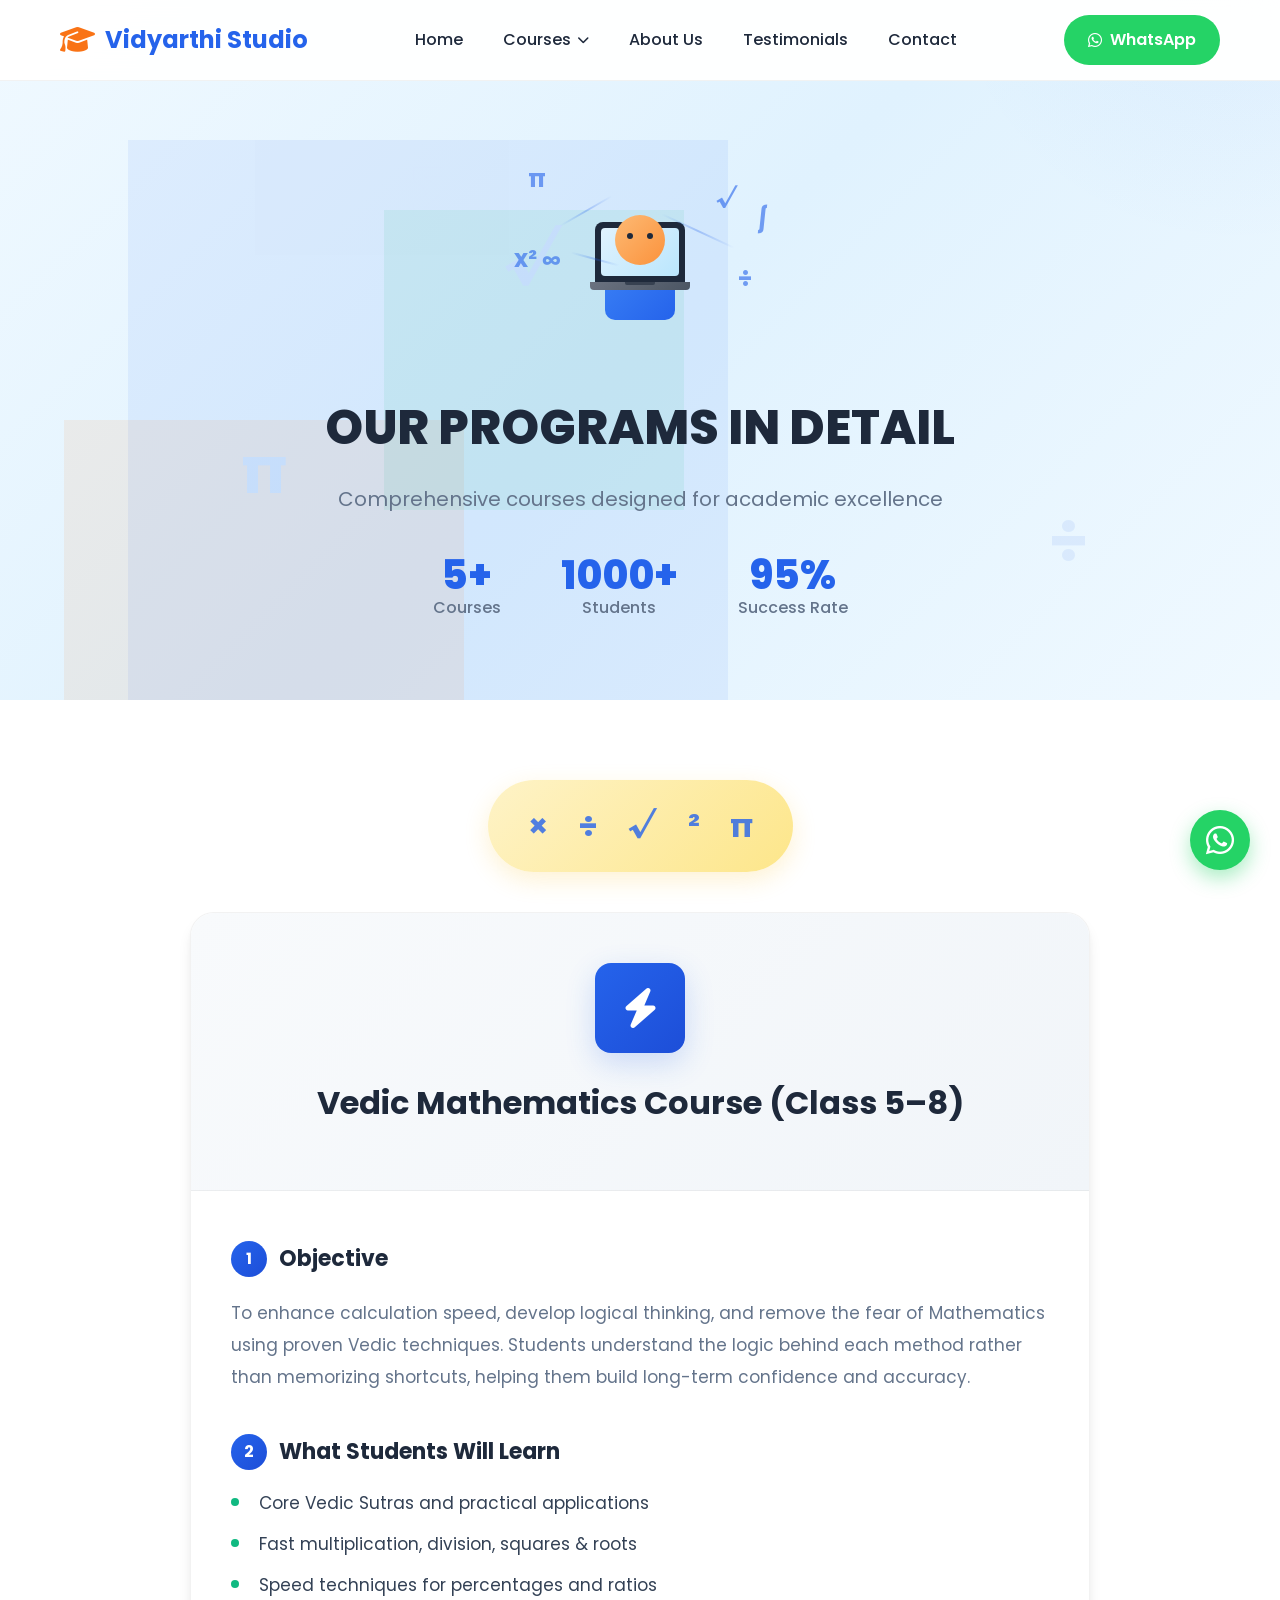
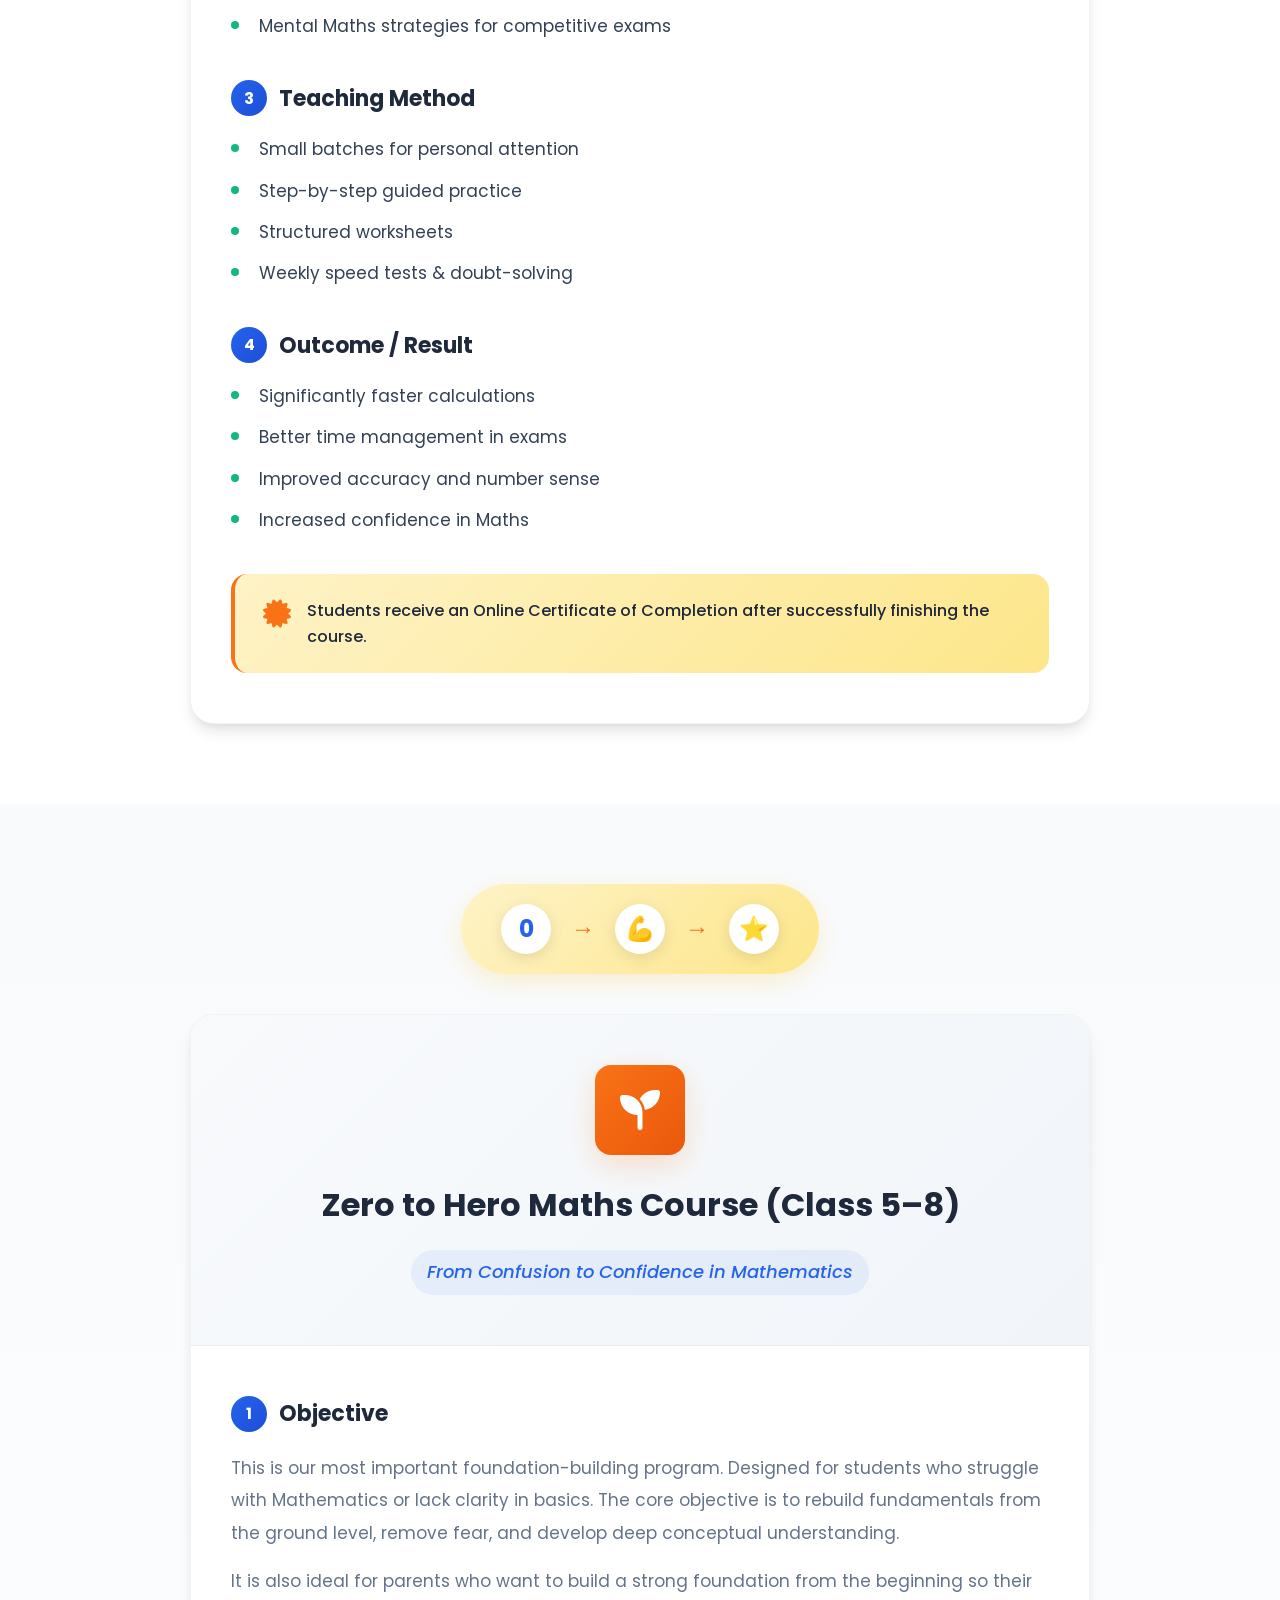
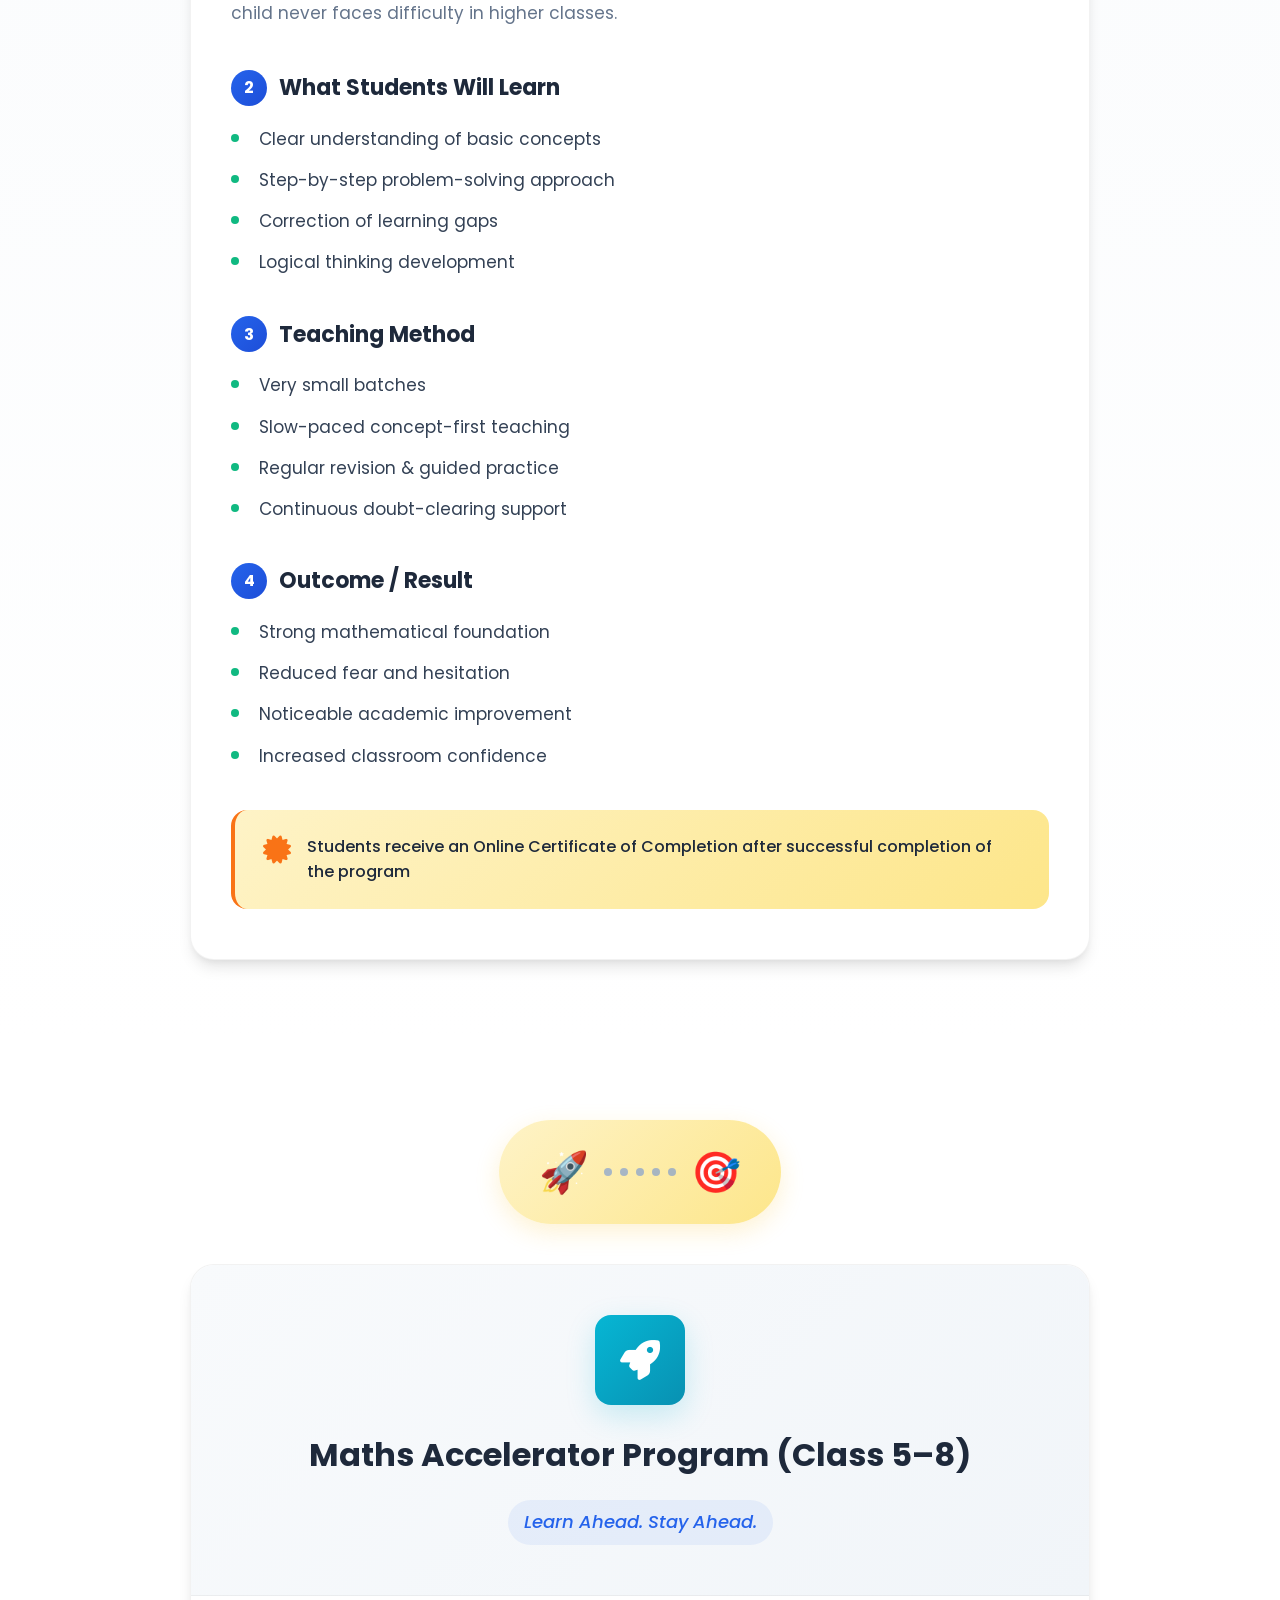
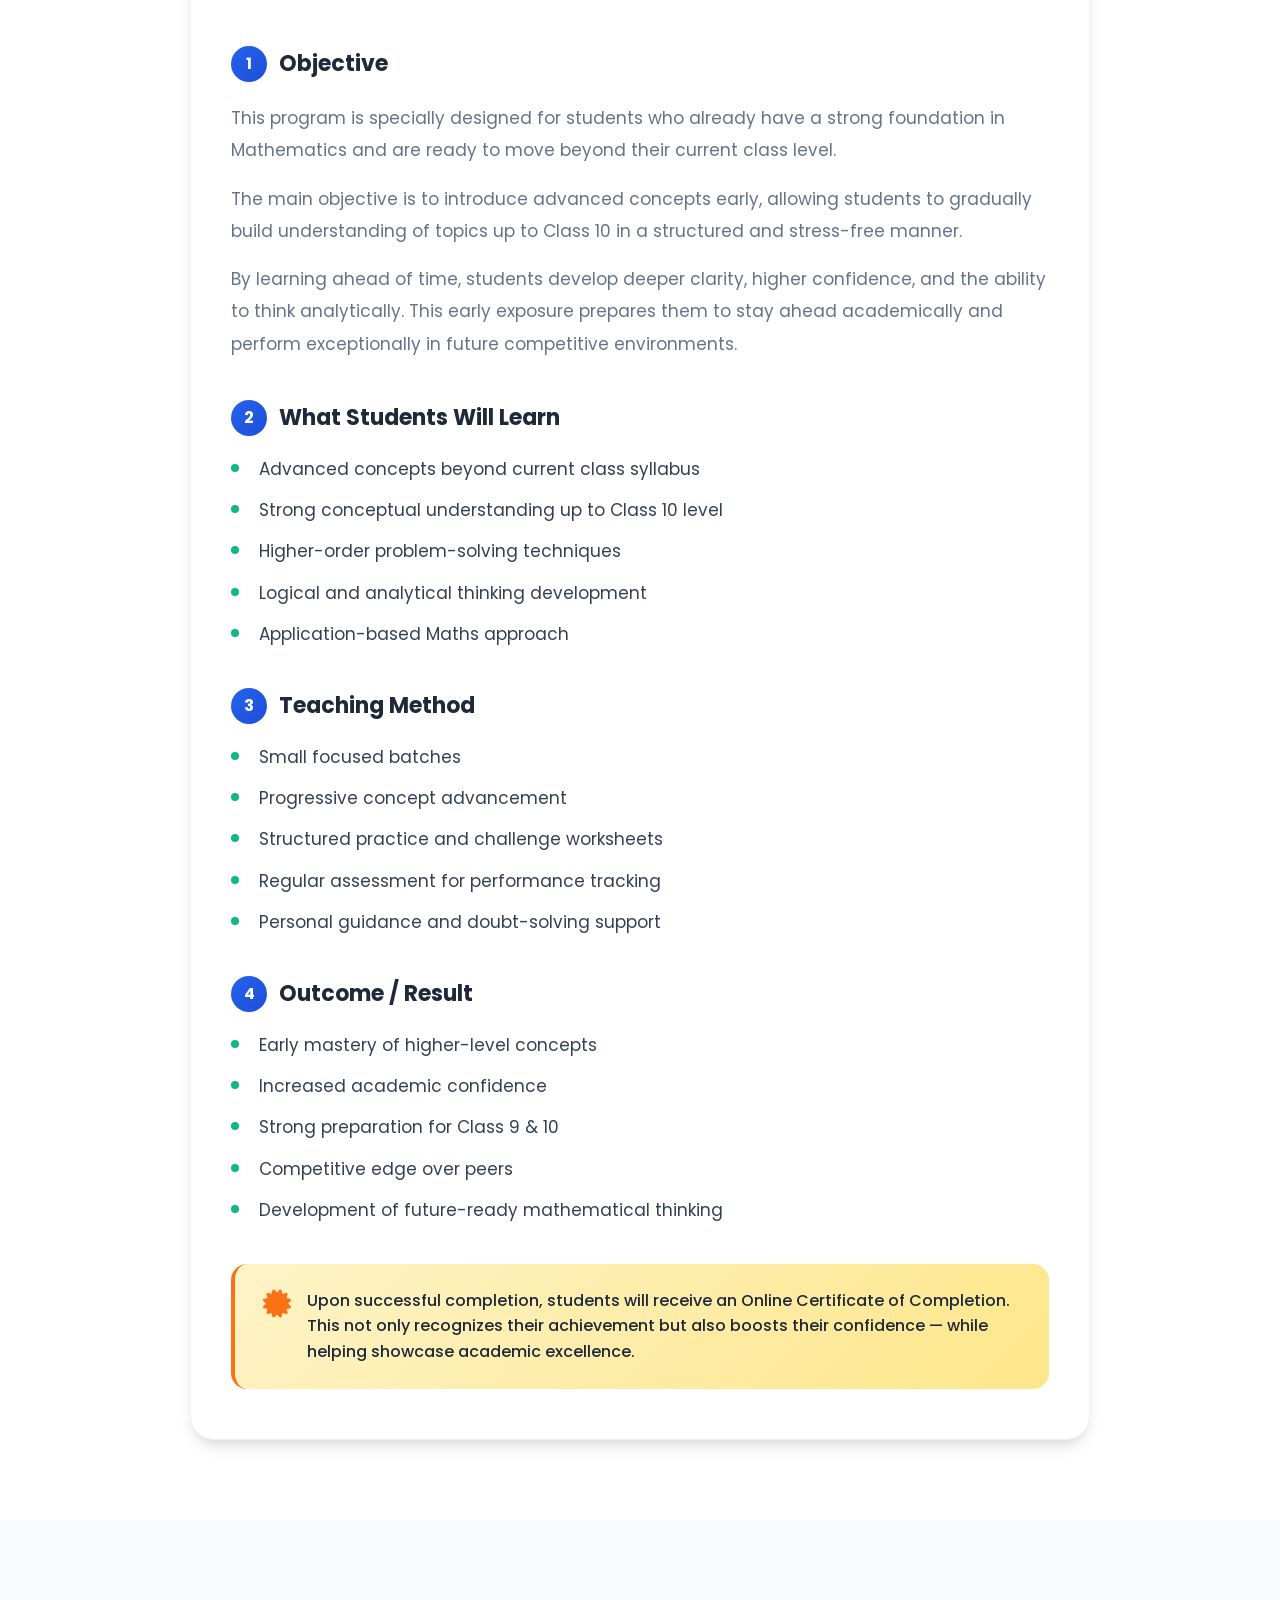
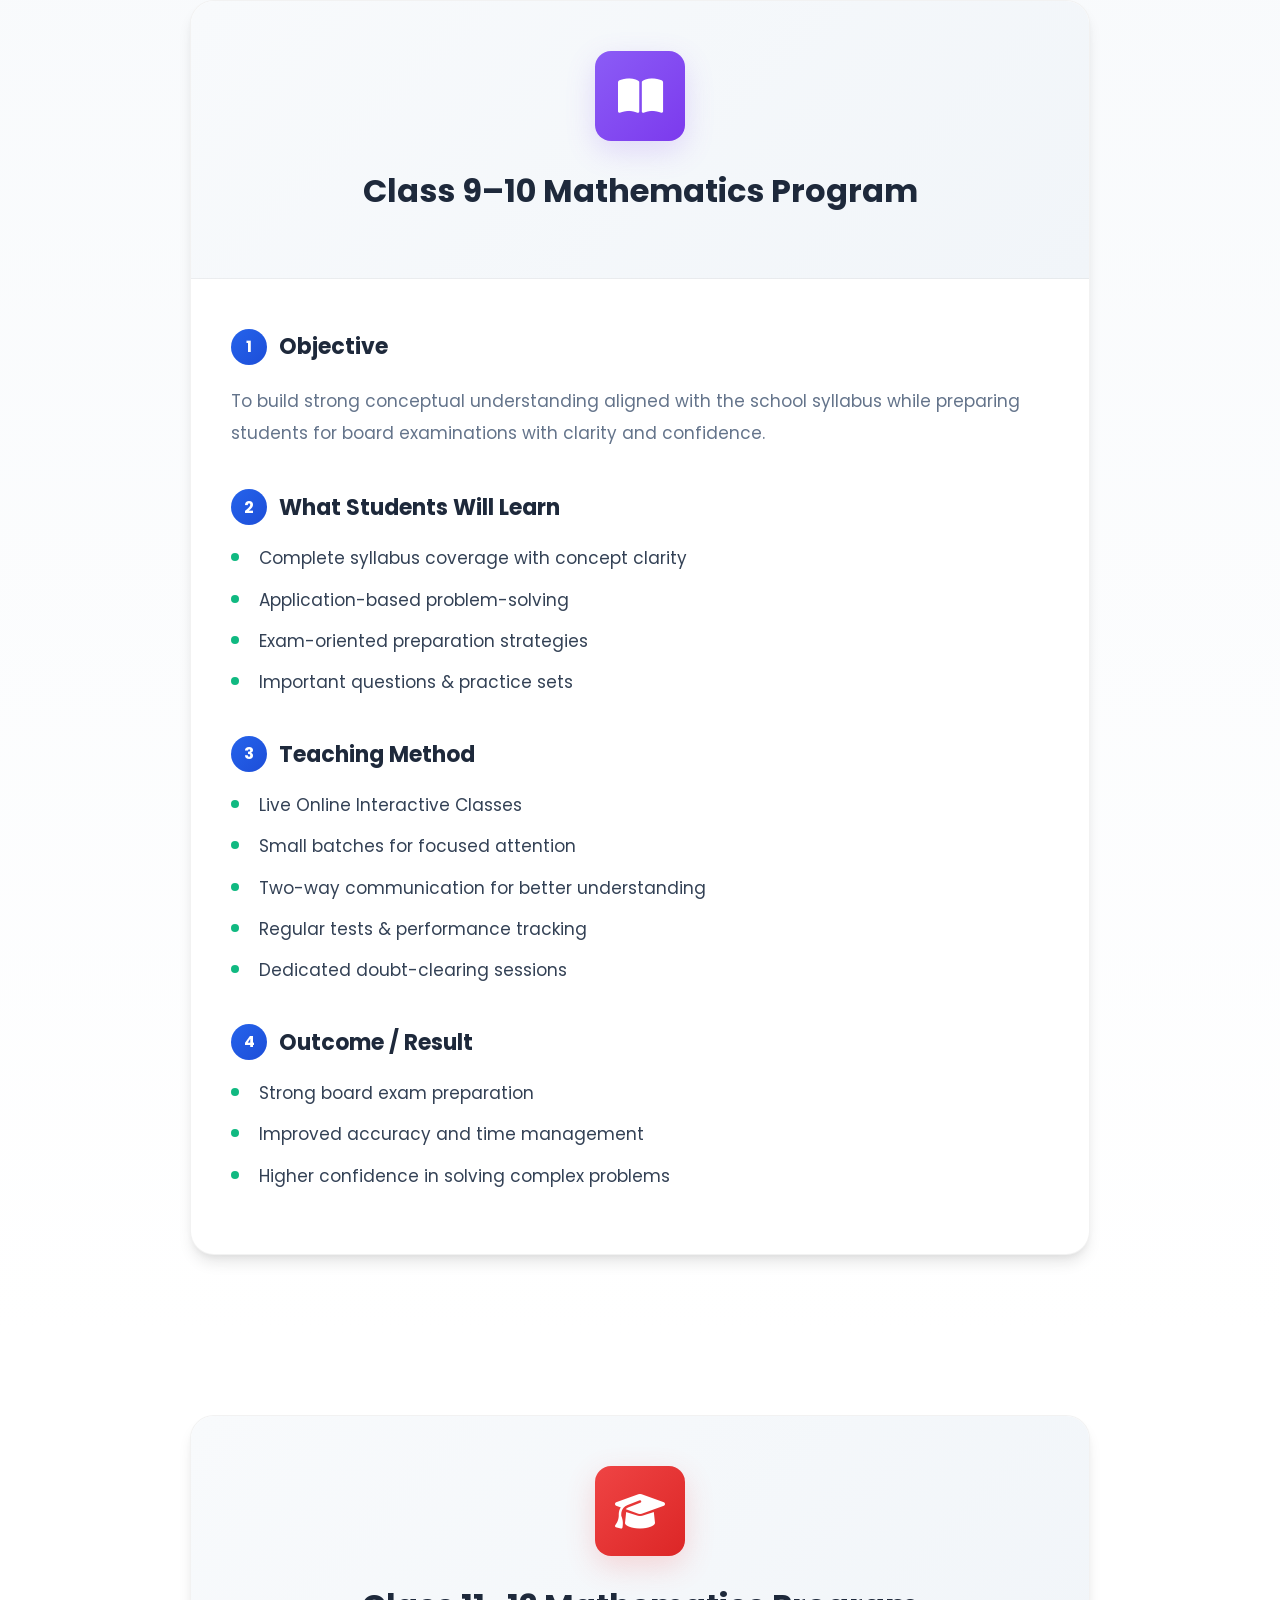
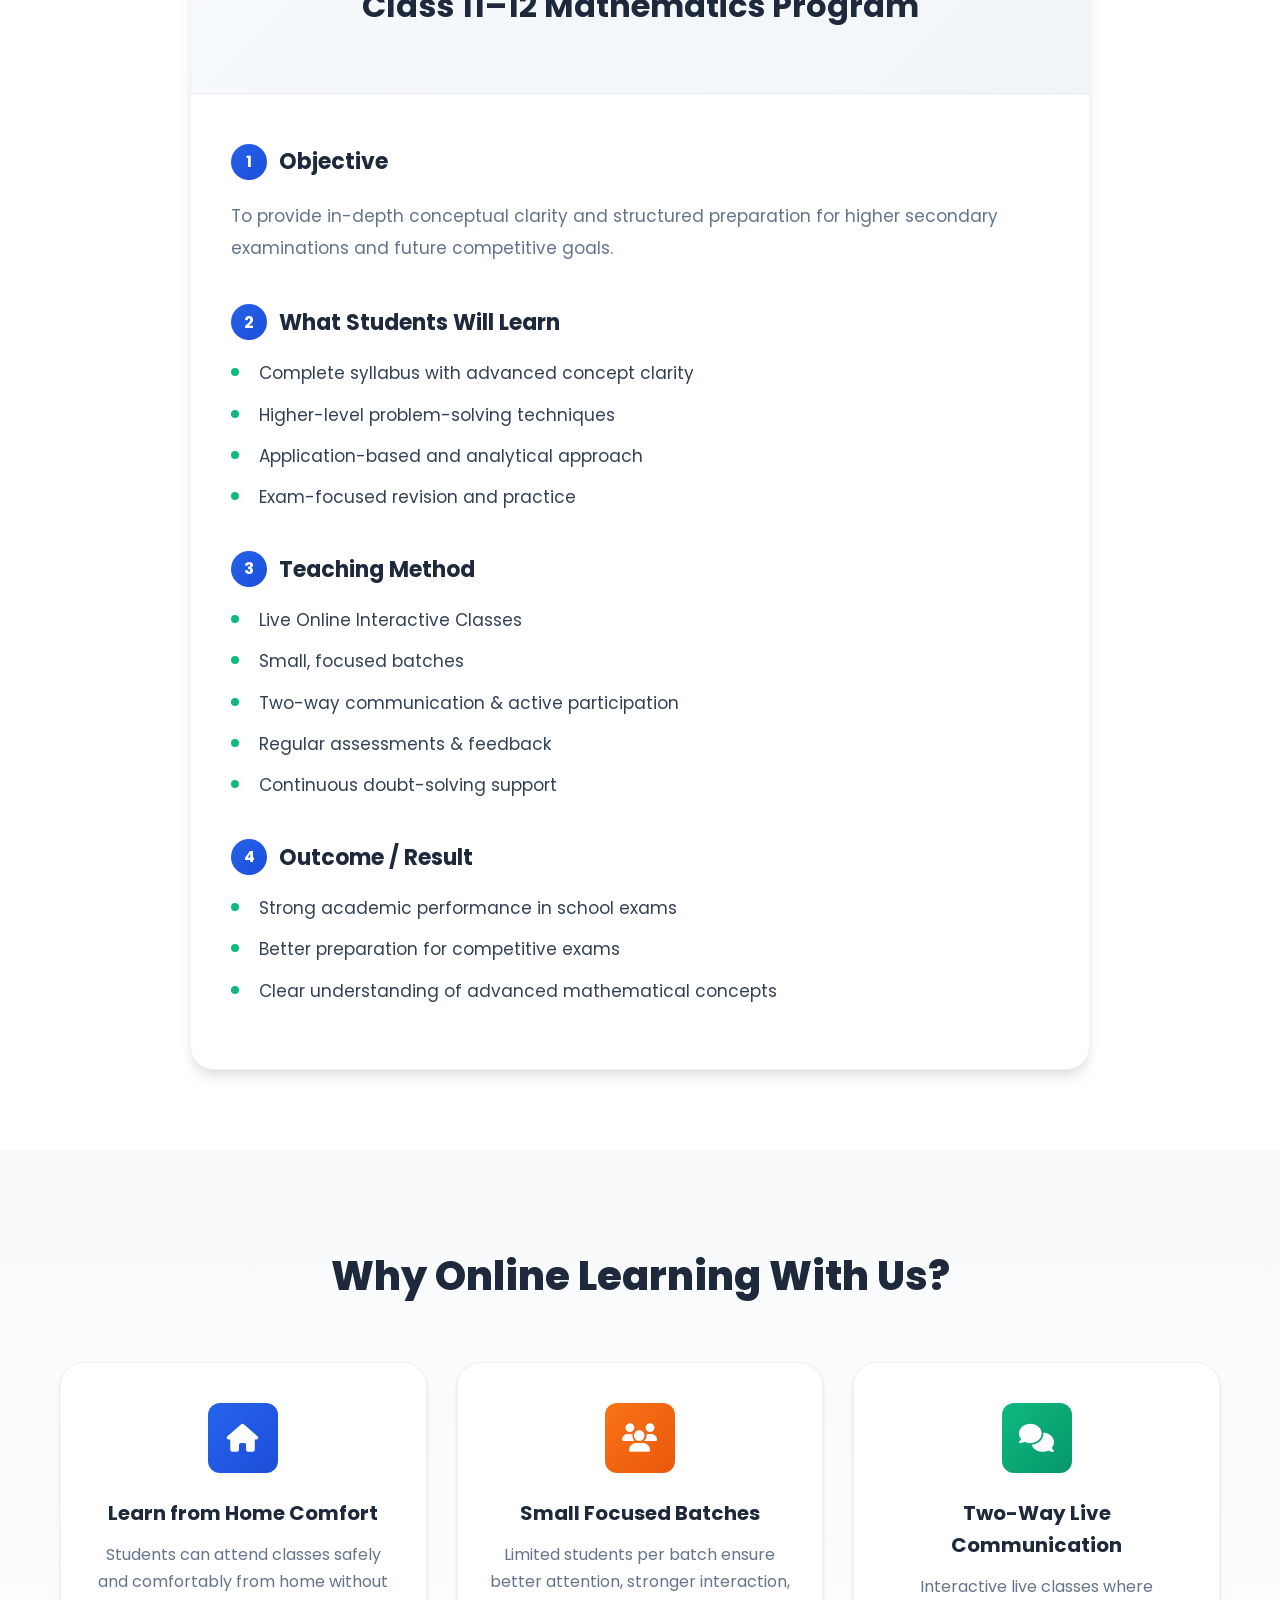
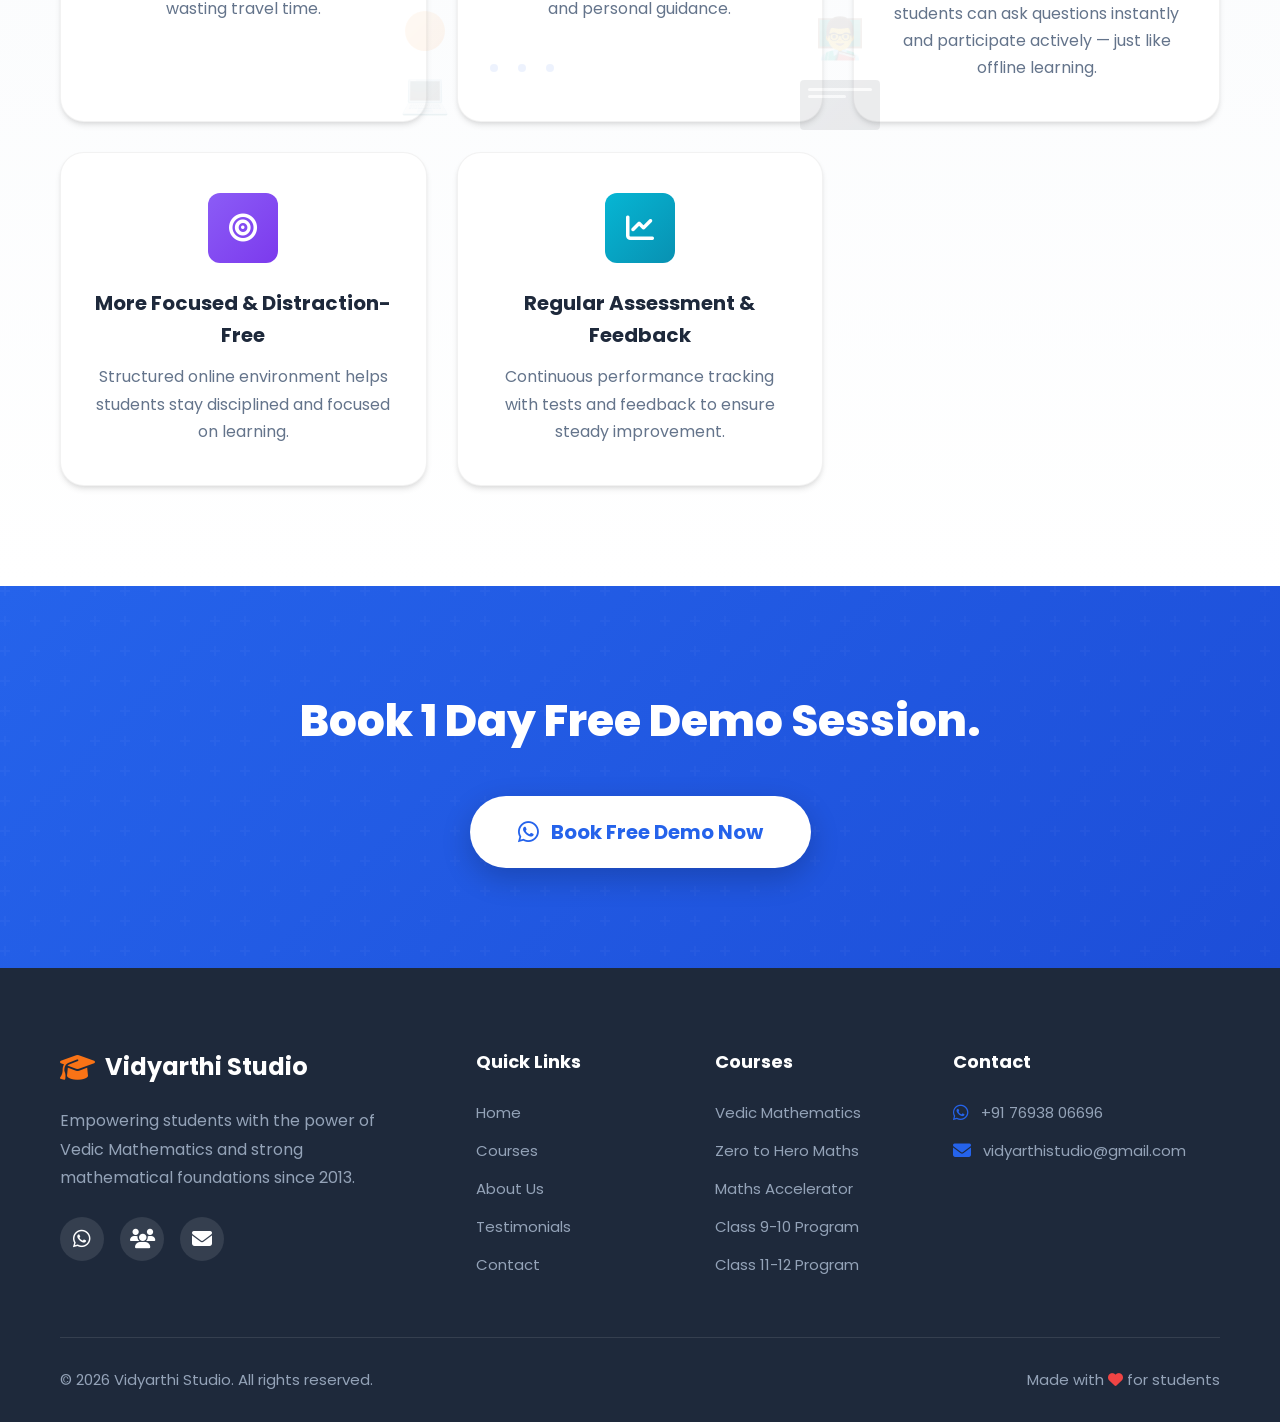
==== courses.html @ 2cb6ba5f "Add files via upload Updated With new correction" ====
<!DOCTYPE html>
<html lang="en">
<head>
    <meta charset="UTF-8">
    <meta name="viewport" content="width=device-width, initial-scale=1.0">
    <title>Our Programs - Vidyarthi Studio</title>
    <link rel="stylesheet" href="style.css">
    <link rel="stylesheet" href="courses.css">
    <link href="https://fonts.googleapis.com/css2?family=Poppins:wght@300;400;500;600;700;800&display=swap" rel="stylesheet">
    <link href="https://fonts.googleapis.com/css2?family=Noto+Serif+Devanagari:wght@400;700&family=Tiro+Devanagari+Sanskrit&display=swap" rel="stylesheet">
    <link rel="stylesheet" href="https://cdnjs.cloudflare.com/ajax/libs/font-awesome/6.4.0/css/all.min.css">
</head>
<body>
    <!-- Navigation -->
    <nav class="navbar">
        <div class="nav-container">
            <a href="index.html" class="logo">
                <i class="fas fa-graduation-cap"></i>
                <span>Vidyarthi Studio</span>
            </a>
            <button class="mobile-menu-btn" aria-label="Toggle menu">
                <span></span>
                <span></span>
                <span></span>
            </button>
            <ul class="nav-menu">
                <li><a href="index.html" class="nav-link">Home</a></li>
                <li class="nav-dropdown">
                    <a href="courses.html" class="nav-link dropdown-toggle active">
                        Courses
                        <i class="fas fa-chevron-down dropdown-arrow"></i>
                    </a>
                    <ul class="dropdown-menu">
                        <li><a href="courses.html">View Detailed About Our Courses</a></li>
                    </ul>
                </li>
                <li><a href="index.html#about" class="nav-link">About Us</a></li>
                <li><a href="index.html#testimonials" class="nav-link">Testimonials</a></li>
                <li><a href="index.html#contact" class="nav-link">Contact</a></li>
            </ul>
            <a href="https://wa.me/917693806696" target="_blank" class="nav-cta">
                <i class="fab fa-whatsapp"></i> WhatsApp
            </a>
        </div>
    </nav>

    <!-- Page Header -->
    <section class="page-header">
        <div class="container">
            <div class="header-decoration">
                <div class="floating-shape shape-1">∑</div>
                <div class="floating-shape shape-2">π</div>
                <div class="floating-shape shape-3">√</div>
                <div class="floating-shape shape-4">÷</div>
            </div>
            
            <!-- AI-Style Hero Illustration -->
            <div class="hero-illustration">
                <div class="illustration-container">
                    <div class="student-figure">
                        <div class="student-head"></div>
                        <div class="student-body"></div>
                        <div class="laptop">
                            <div class="laptop-screen">
                                <div class="screen-content">
                                    <div class="math-line"></div>
                                    <div class="math-line short"></div>
                                    <div class="math-symbol">∑</div>
                                </div>
                            </div>
                            <div class="laptop-base"></div>
                        </div>
                    </div>
                    <div class="floating-math-symbols">
                        <span class="math-icon icon-1">π</span>
                        <span class="math-icon icon-2">√</span>
                        <span class="math-icon icon-3">x²</span>
                        <span class="math-icon icon-4">÷</span>
                        <span class="math-icon icon-5">∫</span>
                        <span class="math-icon icon-6">∞</span>
                    </div>
                    <div class="connection-lines">
                        <div class="line line-1"></div>
                        <div class="line line-2"></div>
                        <div class="line line-3"></div>
                    </div>
                </div>
            </div>
            
            <h1 class="page-title">OUR PROGRAMS IN DETAIL</h1>
            <p class="page-subtitle">Comprehensive courses designed for academic excellence</p>
            <div class="header-stats">
                <div class="header-stat">
                    <span class="stat-number">5+</span>
                    <span class="stat-label">Courses</span>
                </div>
                <div class="header-stat">
                    <span class="stat-number">1000+</span>
                    <span class="stat-label">Students</span>
                </div>
                <div class="header-stat">
                    <span class="stat-number">95%</span>
                    <span class="stat-label">Success Rate</span>
                </div>
            </div>
        </div>
    </section>

    <!-- Course 1: Vedic Mathematics -->
    <section class="course-detail">
        <div class="container">
            <div class="course-illustration vedic-illustration">
                <div class="math-pattern">
                    <span class="pattern-item">×</span>
                    <span class="pattern-item">÷</span>
                    <span class="pattern-item">√</span>
                    <span class="pattern-item">²</span>
                    <span class="pattern-item">π</span>
                </div>
            </div>
            <div class="course-detail-card">
                <div class="course-detail-header">
                    <div class="course-detail-icon">
                        <i class="fas fa-bolt"></i>
                    </div>
                    <h2>Vedic Mathematics Course (Class 5–8)</h2>
                </div>
                
                <div class="course-detail-content">
                    <div class="detail-section">
                        <h3><span class="number">1</span> Objective</h3>
                        <p>To enhance calculation speed, develop logical thinking, and remove the fear of Mathematics using proven Vedic techniques. Students understand the logic behind each method rather than memorizing shortcuts, helping them build long-term confidence and accuracy.</p>
                    </div>

                    <div class="detail-section">
                        <h3><span class="number">2</span> What Students Will Learn</h3>
                        <ul class="learn-list">
                            <li>Core Vedic Sutras and practical applications</li>
                            <li>Fast multiplication, division, squares & roots</li>
                            <li>Speed techniques for percentages and ratios</li>
                            <li>Mental Maths strategies for competitive exams</li>
                        </ul>
                    </div>

                    <div class="detail-section">
                        <h3><span class="number">3</span> Teaching Method</h3>
                        <ul class="learn-list">
                            <li>Small batches for personal attention</li>
                            <li>Step-by-step guided practice</li>
                            <li>Structured worksheets</li>
                            <li>Weekly speed tests & doubt-solving</li>
                        </ul>
                    </div>

                    <div class="detail-section">
                        <h3><span class="number">4</span> Outcome / Result</h3>
                        <ul class="learn-list">
                            <li>Significantly faster calculations</li>
                            <li>Better time management in exams</li>
                            <li>Improved accuracy and number sense</li>
                            <li>Increased confidence in Maths</li>
                        </ul>
                    </div>

                    <div class="certification-badge">
                        <i class="fas fa-certificate"></i>
                        <span>Students receive an Online Certificate of Completion after successfully finishing the course.</span>
                    </div>
                </div>
            </div>
        </div>
    </section>

    <!-- Course 2: Zero to Hero -->
    <section class="course-detail alt-bg">
        <div class="container">
            <div class="course-illustration zero-illustration">
                <div class="growth-pattern">
                    <div class="growth-step">0</div>
                    <div class="growth-arrow">→</div>
                    <div class="growth-step">💪</div>
                    <div class="growth-arrow">→</div>
                    <div class="growth-step">⭐</div>
                </div>
            </div>
            <div class="course-detail-card">
                <div class="course-detail-header">
                    <div class="course-detail-icon orange">
                        <i class="fas fa-seedling"></i>
                    </div>
                    <h2>Zero to Hero Maths Course (Class 5–8)</h2>
                    <p class="course-tagline">From Confusion to Confidence in Mathematics</p>
                </div>
                
                <div class="course-detail-content">
                    <div class="detail-section">
                        <h3><span class="number">1</span> Objective</h3>
                        <p>This is our most important foundation-building program. Designed for students who struggle with Mathematics or lack clarity in basics. The core objective is to rebuild fundamentals from the ground level, remove fear, and develop deep conceptual understanding.</p>
                        <p>It is also ideal for parents who want to build a strong foundation from the beginning so their child never faces difficulty in higher classes.</p>
                    </div>

                    <div class="detail-section">
                        <h3><span class="number">2</span> What Students Will Learn</h3>
                        <ul class="learn-list">
                            <li>Clear understanding of basic concepts</li>
                            <li>Step-by-step problem-solving approach</li>
                            <li>Correction of learning gaps</li>
                            <li>Logical thinking development</li>
                        </ul>
                    </div>

                    <div class="detail-section">
                        <h3><span class="number">3</span> Teaching Method</h3>
                        <ul class="learn-list">
                            <li>Very small batches</li>
                            <li>Slow-paced concept-first teaching</li>
                            <li>Regular revision & guided practice</li>
                            <li>Continuous doubt-clearing support</li>
                        </ul>
                    </div>

                    <div class="detail-section">
                        <h3><span class="number">4</span> Outcome / Result</h3>
                        <ul class="learn-list">
                            <li>Strong mathematical foundation</li>
                            <li>Reduced fear and hesitation</li>
                            <li>Noticeable academic improvement</li>
                            <li>Increased classroom confidence</li>
                        </ul>
                    </div>

                    <div class="certification-badge">
                        <i class="fas fa-certificate"></i>
                        <span>Students receive an Online Certificate of Completion after successful completion of the program</span>
                    </div>
                </div>
            </div>
        </div>
    </section>

    <!-- Course 3: Maths Accelerator -->
    <section class="course-detail">
        <div class="container">
            <div class="course-illustration accelerator-illustration">
                <div class="rocket-path">
                    <div class="rocket-emoji">🚀</div>
                    <div class="path-dots">
                        <span></span><span></span><span></span><span></span><span></span>
                    </div>
                    <div class="target-emoji">🎯</div>
                </div>
            </div>
            <div class="course-detail-card">
                <div class="course-detail-header">
                    <div class="course-detail-icon blue">
                        <i class="fas fa-rocket"></i>
                    </div>
                    <h2>Maths Accelerator Program (Class 5–8)</h2>
                    <p class="course-tagline">Learn Ahead. Stay Ahead.</p>
                </div>
                
                <div class="course-detail-content">
                    <div class="detail-section">
                        <h3><span class="number">1</span> Objective</h3>
                        <p>This program is specially designed for students who already have a strong foundation in Mathematics and are ready to move beyond their current class level.</p>
                        <p>The main objective is to introduce advanced concepts early, allowing students to gradually build understanding of topics up to Class 10 in a structured and stress-free manner.</p>
                        <p>By learning ahead of time, students develop deeper clarity, higher confidence, and the ability to think analytically. This early exposure prepares them to stay ahead academically and perform exceptionally in future competitive environments.</p>
                    </div>

                    <div class="detail-section">
                        <h3><span class="number">2</span> What Students Will Learn</h3>
                        <ul class="learn-list">
                            <li>Advanced concepts beyond current class syllabus</li>
                            <li>Strong conceptual understanding up to Class 10 level</li>
                            <li>Higher-order problem-solving techniques</li>
                            <li>Logical and analytical thinking development</li>
                            <li>Application-based Maths approach</li>
                        </ul>
                    </div>

                    <div class="detail-section">
                        <h3><span class="number">3</span> Teaching Method</h3>
                        <ul class="learn-list">
                            <li>Small focused batches</li>
                            <li>Progressive concept advancement</li>
                            <li>Structured practice and challenge worksheets</li>
                            <li>Regular assessment for performance tracking</li>
                            <li>Personal guidance and doubt-solving support</li>
                        </ul>
                    </div>

                    <div class="detail-section">
                        <h3><span class="number">4</span> Outcome / Result</h3>
                        <ul class="learn-list">
                            <li>Early mastery of higher-level concepts</li>
                            <li>Increased academic confidence</li>
                            <li>Strong preparation for Class 9 & 10</li>
                            <li>Competitive edge over peers</li>
                            <li>Development of future-ready mathematical thinking</li>
                        </ul>
                    </div>

                    <div class="certification-badge">
                        <i class="fas fa-certificate"></i>
                        <span>Upon successful completion, students will receive an Online Certificate of Completion. This not only recognizes their achievement but also boosts their confidence — while helping showcase academic excellence.</span>
                    </div>
                </div>
            </div>
        </div>
    </section>

    <!-- Course 4: Class 9-10 -->
    <section class="course-detail alt-bg">
        <div class="container">
            <div class="course-detail-card">
                <div class="course-detail-header">
                    <div class="course-detail-icon purple">
                        <i class="fas fa-book-open"></i>
                    </div>
                    <h2>Class 9–10 Mathematics Program</h2>
                </div>
                
                <div class="course-detail-content">
                    <div class="detail-section">
                        <h3><span class="number">1</span> Objective</h3>
                        <p>To build strong conceptual understanding aligned with the school syllabus while preparing students for board examinations with clarity and confidence.</p>
                    </div>

                    <div class="detail-section">
                        <h3><span class="number">2</span> What Students Will Learn</h3>
                        <ul class="learn-list">
                            <li>Complete syllabus coverage with concept clarity</li>
                            <li>Application-based problem-solving</li>
                            <li>Exam-oriented preparation strategies</li>
                            <li>Important questions & practice sets</li>
                        </ul>
                    </div>

                    <div class="detail-section">
                        <h3><span class="number">3</span> Teaching Method</h3>
                        <ul class="learn-list">
                            <li>Live Online Interactive Classes</li>
                            <li>Small batches for focused attention</li>
                            <li>Two-way communication for better understanding</li>
                            <li>Regular tests & performance tracking</li>
                            <li>Dedicated doubt-clearing sessions</li>
                        </ul>
                    </div>

                    <div class="detail-section">
                        <h3><span class="number">4</span> Outcome / Result</h3>
                        <ul class="learn-list">
                            <li>Strong board exam preparation</li>
                            <li>Improved accuracy and time management</li>
                            <li>Higher confidence in solving complex problems</li>
                        </ul>
                    </div>
                </div>
            </div>
        </div>
    </section>

    <!-- Course 5: Class 11-12 -->
    <section class="course-detail">
        <div class="container">
            <div class="course-detail-card">
                <div class="course-detail-header">
                    <div class="course-detail-icon red">
                        <i class="fas fa-graduation-cap"></i>
                    </div>
                    <h2>Class 11–12 Mathematics Program</h2>
                </div>
                
                <div class="course-detail-content">
                    <div class="detail-section">
                        <h3><span class="number">1</span> Objective</h3>
                        <p>To provide in-depth conceptual clarity and structured preparation for higher secondary examinations and future competitive goals.</p>
                    </div>

                    <div class="detail-section">
                        <h3><span class="number">2</span> What Students Will Learn</h3>
                        <ul class="learn-list">
                            <li>Complete syllabus with advanced concept clarity</li>
                            <li>Higher-level problem-solving techniques</li>
                            <li>Application-based and analytical approach</li>
                            <li>Exam-focused revision and practice</li>
                        </ul>
                    </div>

                    <div class="detail-section">
                        <h3><span class="number">3</span> Teaching Method</h3>
                        <ul class="learn-list">
                            <li>Live Online Interactive Classes</li>
                            <li>Small, focused batches</li>
                            <li>Two-way communication & active participation</li>
                            <li>Regular assessments & feedback</li>
                            <li>Continuous doubt-solving support</li>
                        </ul>
                    </div>

                    <div class="detail-section">
                        <h3><span class="number">4</span> Outcome / Result</h3>
                        <ul class="learn-list">
                            <li>Strong academic performance in school exams</li>
                            <li>Better preparation for competitive exams</li>
                            <li>Clear understanding of advanced mathematical concepts</li>
                        </ul>
                    </div>
                </div>
            </div>
        </div>
    </section>

    <!-- Why Online Learning -->
    <section class="why-online">
        <div class="why-online-bg">
            <div class="online-illustration">
                <div class="online-student student-1">
                    <div class="online-head"></div>
                    <div class="online-laptop">💻</div>
                </div>
                <div class="connection-wave">
                    <span></span><span></span><span></span>
                </div>
                <div class="online-teacher">
                    <div class="teacher-avatar">👨‍🏫</div>
                    <div class="teacher-board">
                        <div class="board-line"></div>
                        <div class="board-line short"></div>
                    </div>
                </div>
            </div>
        </div>
        <div class="container">
            <h2 class="section-title">Why Online Learning With Us?</h2>
            
            <div class="why-grid">
                <div class="why-card">
                    <div class="why-icon">
                        <i class="fas fa-home"></i>
                    </div>
                    <h3>Learn from Home Comfort</h3>
                    <p>Students can attend classes safely and comfortably from home without wasting travel time.</p>
                </div>

                <div class="why-card">
                    <div class="why-icon">
                        <i class="fas fa-users"></i>
                    </div>
                    <h3>Small Focused Batches</h3>
                    <p>Limited students per batch ensure better attention, stronger interaction, and personal guidance.</p>
                </div>

                <div class="why-card">
                    <div class="why-icon">
                        <i class="fas fa-comments"></i>
                    </div>
                    <h3>Two-Way Live Communication</h3>
                    <p>Interactive live classes where students can ask questions instantly and participate actively — just like offline learning.</p>
                </div>

                <div class="why-card">
                    <div class="why-icon">
                        <i class="fas fa-bullseye"></i>
                    </div>
                    <h3>More Focused & Distraction-Free</h3>
                    <p>Structured online environment helps students stay disciplined and focused on learning.</p>
                </div>

                <div class="why-card">
                    <div class="why-icon">
                        <i class="fas fa-chart-line"></i>
                    </div>
                    <h3>Regular Assessment & Feedback</h3>
                    <p>Continuous performance tracking with tests and feedback to ensure steady improvement.</p>
                </div>
            </div>
        </div>
    </section>

    <!-- CTA Section -->
    <section class="demo-cta">
        <div class="container">
            <h2>Book 1 Day Free Demo Session.</h2>
            <a href="https://wa.me/917693806696?text=Hi! I want to book a free demo session." target="_blank" class="btn btn-demo">
                <i class="fab fa-whatsapp"></i> Book Free Demo Now
            </a>
        </div>
    </section>

    <!-- Footer -->
    <footer class="footer">
        <div class="container">
            <div class="footer-content">
                <div class="footer-brand">
                    <a href="index.html" class="footer-logo">
                        <i class="fas fa-graduation-cap"></i>
                        <span>Vidyarthi Studio</span>
                    </a>
                    <p>Empowering students with the power of Vedic Mathematics and strong mathematical foundations since 2013.</p>
                    <div class="footer-social">
                        <a href="https://wa.me/917693806696" target="_blank" aria-label="WhatsApp">
                            <i class="fab fa-whatsapp"></i>
                        </a>
                        <a href="https://chat.whatsapp.com/EY112Dt5lo1Eud1iJDcMyX" target="_blank" aria-label="WhatsApp Group">
                            <i class="fas fa-users"></i>
                        </a>
                        <a href="mailto:vidyarthistudio@gmail.com" aria-label="Email">
                            <i class="fas fa-envelope"></i>
                        </a>
                    </div>
                </div>

                <div class="footer-links">
                    <h4>Quick Links</h4>
                    <ul>
                        <li><a href="index.html">Home</a></li>
                        <li><a href="courses.html">Courses</a></li>
                        <li><a href="index.html#about">About Us</a></li>
                        <li><a href="index.html#testimonials">Testimonials</a></li>
                        <li><a href="index.html#contact">Contact</a></li>
                    </ul>
                </div>

                <div class="footer-links">
                    <h4>Courses</h4>
                    <ul>
                        <li><a href="courses.html#vedic">Vedic Mathematics</a></li>
                        <li><a href="courses.html#zero">Zero to Hero Maths</a></li>
                        <li><a href="courses.html#accelerator">Maths Accelerator</a></li>
                        <li><a href="courses.html#class9">Class 9-10 Program</a></li>
                        <li><a href="courses.html#class11">Class 11-12 Program</a></li>
                    </ul>
                </div>

                <div class="footer-contact">
                    <h4>Contact</h4>
                    <ul>
                        <li>
                            <i class="fab fa-whatsapp"></i>
                            <a href="https://wa.me/917693806696">+91 76938 06696</a>
                        </li>
                        <li>
                            <i class="fas fa-envelope"></i>
                            <a href="mailto:vidyarthistudio@gmail.com">vidyarthistudio@gmail.com</a>
                        </li>
                    </ul>
                </div>
            </div>

            <div class="footer-bottom">
                <p>&copy; 2026 Vidyarthi Studio. All rights reserved.</p>
                <p>Made with <i class="fas fa-heart"></i> for students</p>
            </div>
        </div>
    </footer>

    <!-- WhatsApp Float Button -->
    <a href="https://wa.me/917693806696" target="_blank" class="whatsapp-float" aria-label="Chat on WhatsApp">
        <i class="fab fa-whatsapp"></i>
    </a>

    <script src="script.js"></script>
</body>
</html>
---- style.css ----
/* ============================================
   Vidyarthi Studio - Main Stylesheet
   Modern Educational Website
   ============================================ */

/* CSS Variables */
:root {
    --primary: #2563eb;
    --primary-dark: #1d4ed8;
    --primary-light: #3b82f6;
    --secondary: #f97316;
    --secondary-dark: #ea580c;
    --accent: #10b981;
    --dark: #1e293b;
    --dark-light: #334155;
    --gray: #64748b;
    --gray-light: #94a3b8;
    --light: #f8fafc;
    --white: #ffffff;
    --whatsapp: #25d366;
    --whatsapp-dark: #128c7e;
    
    --gradient-primary: linear-gradient(135deg, var(--primary) 0%, var(--primary-dark) 100%);
    --gradient-secondary: linear-gradient(135deg, var(--secondary) 0%, var(--secondary-dark) 100%);
    --gradient-hero: linear-gradient(135deg, #667eea 0%, #764ba2 100%);
    
    --shadow-sm: 0 1px 2px 0 rgba(0, 0, 0, 0.05);
    --shadow: 0 4px 6px -1px rgba(0, 0, 0, 0.1), 0 2px 4px -1px rgba(0, 0, 0, 0.06);
    --shadow-lg: 0 10px 15px -3px rgba(0, 0, 0, 0.1), 0 4px 6px -2px rgba(0, 0, 0, 0.05);
    --shadow-xl: 0 20px 25px -5px rgba(0, 0, 0, 0.1), 0 10px 10px -5px rgba(0, 0, 0, 0.04);
    --shadow-glow: 0 0 40px rgba(37, 99, 235, 0.3);
    
    --radius-sm: 8px;
    --radius: 12px;
    --radius-lg: 16px;
    --radius-xl: 24px;
    --radius-full: 9999px;
    
    --transition: all 0.3s cubic-bezier(0.4, 0, 0.2, 1);
    --transition-slow: all 0.5s cubic-bezier(0.4, 0, 0.2, 1);
}

/* Reset & Base */
*, *::before, *::after {
    margin: 0;
    padding: 0;
    box-sizing: border-box;
}

html {
    scroll-behavior: smooth;
}

body {
    font-family: 'Poppins', -apple-system, BlinkMacSystemFont, sans-serif;
    line-height: 1.6;
    color: var(--dark);
    background: var(--white);
    overflow-x: hidden;
}

a {
    text-decoration: none;
    color: inherit;
    transition: var(--transition);
}

ul {
    list-style: none;
}

img {
    max-width: 100%;
    height: auto;
}

.container {
    max-width: 1200px;
    margin: 0 auto;
    padding: 0 20px;
}

/* ============================================
   Navigation
   ============================================ */
.navbar {
    position: fixed;
    top: 0;
    left: 0;
    right: 0;
    z-index: 1000;
    background: rgba(255, 255, 255, 0.95);
    backdrop-filter: blur(20px);
    border-bottom: 1px solid rgba(0, 0, 0, 0.05);
    transition: var(--transition);
}

.navbar.scrolled {
    box-shadow: var(--shadow-lg);
}

.nav-container {
    max-width: 1200px;
    margin: 0 auto;
    padding: 0 20px;
    display: flex;
    align-items: center;
    justify-content: space-between;
    height: 80px;
}

.logo {
    display: flex;
    align-items: center;
    gap: 10px;
    font-size: 1.5rem;
    font-weight: 700;
    color: var(--primary);
}

.logo i {
    font-size: 1.75rem;
    color: var(--secondary);
}

.nav-menu {
    display: flex;
    align-items: center;
    gap: 40px;
}

.nav-link {
    font-weight: 500;
    color: var(--dark);
    position: relative;
    padding: 8px 0;
}

.nav-link::after {
    content: '';
    position: absolute;
    bottom: 0;
    left: 0;
    width: 0;
    height: 2px;
    background: var(--gradient-primary);
    transition: var(--transition);
}

.nav-link:hover::after,
.nav-link.active::after {
    width: 100%;
}

.nav-link:hover,
.nav-link.active {
    color: var(--primary);
}

/* Navigation Dropdown */
.nav-dropdown {
    position: relative;
}

.dropdown-toggle {
    display: flex;
    align-items: center;
    gap: 6px;
}

.dropdown-arrow {
    font-size: 0.75rem;
    transition: transform 0.3s ease;
}

.nav-dropdown:hover .dropdown-arrow,
.nav-dropdown.active .dropdown-arrow {
    transform: rotate(180deg);
}

.dropdown-menu {
    position: absolute;
    top: 100%;
    left: 50%;
    transform: translateX(-50%) translateY(10px);
    background: var(--white);
    border-radius: var(--radius-lg);
    box-shadow: 0 10px 40px rgba(0, 0, 0, 0.15);
    padding: 8px;
    min-width: 220px;
    opacity: 0;
    visibility: hidden;
    transition: all 0.3s ease;
    z-index: 1000;
    border: 1px solid rgba(0, 0, 0, 0.05);
}

.nav-dropdown:hover .dropdown-menu,
.nav-dropdown.active .dropdown-menu {
    opacity: 1;
    visibility: visible;
    transform: translateX(-50%) translateY(0);
}

.dropdown-menu li {
    list-style: none;
}

.dropdown-menu a {
    display: block;
    padding: 12px 16px;
    color: var(--dark);
    font-size: 0.9375rem;
    font-weight: 500;
    border-radius: var(--radius);
    transition: var(--transition);
    white-space: nowrap;
}

.dropdown-menu a:hover {
    background: var(--light);
    color: var(--primary);
}

.nav-cta {
    display: flex;
    align-items: center;
    gap: 8px;
    background: var(--whatsapp);
    color: var(--white);
    padding: 12px 24px;
    border-radius: var(--radius-full);
    font-weight: 600;
    transition: var(--transition);
}

.nav-cta:hover {
    background: var(--whatsapp-dark);
    transform: translateY(-2px);
    box-shadow: 0 8px 20px rgba(37, 211, 102, 0.3);
}

.mobile-menu-btn {
    display: none;
    flex-direction: column;
    gap: 5px;
    background: none;
    border: none;
    cursor: pointer;
    padding: 5px;
}

.mobile-menu-btn span {
    width: 25px;
    height: 3px;
    background: var(--dark);
    border-radius: 3px;
    transition: var(--transition);
}

/* ============================================
   Hero Section
   ============================================ */
.hero {
    min-height: 100vh;
    display: flex;
    align-items: center;
    padding: 120px 0 80px;
    position: relative;
    background: linear-gradient(135deg, #f0f9ff 0%, #e0f2fe 50%, #f0f9ff 100%);
    overflow: hidden;
}

.hero-bg-shapes {
    position: absolute;
    inset: 0;
    overflow: hidden;
    pointer-events: none;
}

.shape {
    position: absolute;
    border-radius: 50%;
    opacity: 0.1;
}

.shape-1 {
    width: 600px;
    height: 600px;
    background: var(--primary);
    top: -200px;
    right: -200px;
    animation: float 20s infinite ease-in-out;
}

.shape-2 {
    width: 400px;
    height: 400px;
    background: var(--secondary);
    bottom: -100px;
    left: -100px;
    animation: float 15s infinite ease-in-out reverse;
}

.shape-3 {
    width: 300px;
    height: 300px;
    background: var(--accent);
    top: 50%;
    left: 30%;
    animation: float 18s infinite ease-in-out;
}

@keyframes float {
    0%, 100% { transform: translate(0, 0) rotate(0deg); }
    33% { transform: translate(30px, -30px) rotate(120deg); }
    66% { transform: translate(-20px, 20px) rotate(240deg); }
}

.hero .container {
    display: grid;
    grid-template-columns: 1fr 1fr;
    gap: 60px;
    align-items: center;
}

.hero-badge {
    display: inline-flex;
    align-items: center;
    gap: 8px;
    background: rgba(37, 99, 235, 0.1);
    color: var(--primary);
    padding: 8px 16px;
    border-radius: var(--radius-full);
    font-size: 0.875rem;
    font-weight: 600;
    margin-bottom: 24px;
}

.hero-badge i {
    color: var(--secondary);
}

.hero-title {
    font-size: 3.5rem;
    font-weight: 800;
    line-height: 1.2;
    margin-bottom: 24px;
    color: var(--dark);
}

.hero-title .highlight {
    background: var(--gradient-primary);
    -webkit-background-clip: text;
    -webkit-text-fill-color: transparent;
    background-clip: text;
}

.hero-subtitle {
    font-size: 1.125rem;
    color: var(--gray);
    margin-bottom: 40px;
    max-width: 540px;
    line-height: 1.8;
}

.hero-stats {
    display: flex;
    gap: 40px;
    margin-bottom: 40px;
}

.stat {
    text-align: center;
}

.stat-number {
    display: block;
    font-size: 2.5rem;
    font-weight: 800;
    color: var(--primary);
    line-height: 1;
}

.stat-label {
    font-size: 0.875rem;
    color: var(--gray);
    font-weight: 500;
}

.hero-cta {
    display: flex;
    gap: 16px;
    flex-wrap: wrap;
}

.btn {
    display: inline-flex;
    align-items: center;
    gap: 10px;
    padding: 16px 32px;
    border-radius: var(--radius-full);
    font-weight: 600;
    font-size: 1rem;
    transition: var(--transition);
    border: none;
    cursor: pointer;
}

.btn-primary {
    background: var(--gradient-primary);
    color: var(--white);
    box-shadow: 0 8px 20px rgba(37, 99, 235, 0.3);
}

.btn-primary:hover {
    transform: translateY(-3px);
    box-shadow: 0 12px 30px rgba(37, 99, 235, 0.4);
}

.btn-whatsapp {
    background: var(--whatsapp);
    color: var(--white);
    box-shadow: 0 8px 20px rgba(37, 211, 102, 0.3);
}

.btn-whatsapp:hover {
    background: var(--whatsapp-dark);
    transform: translateY(-3px);
    box-shadow: 0 12px 30px rgba(37, 211, 102, 0.4);
}

/* Hero Image */
.hero-image {
    position: relative;
}

.hero-card {
    background: var(--white);
    border-radius: var(--radius-xl);
    padding: 40px;
    box-shadow: var(--shadow-xl);
    position: relative;
    min-height: 400px;
    display: flex;
    align-items: center;
    justify-content: center;
}

.floating-badge {
    position: absolute;
    display: flex;
    align-items: center;
    gap: 8px;
    background: var(--white);
    padding: 12px 20px;
    border-radius: var(--radius-full);
    box-shadow: var(--shadow-lg);
    font-size: 0.875rem;
    font-weight: 600;
    animation: float-badge 3s infinite ease-in-out;
}

.badge-1 {
    top: 20px;
    left: -20px;
    color: var(--primary);
}

.badge-2 {
    bottom: 40px;
    right: -20px;
    color: var(--secondary);
    animation-delay: 1.5s;
}

.floating-badge i {
    font-size: 1.25rem;
}

@keyframes float-badge {
    0%, 100% { transform: translateY(0); }
    50% { transform: translateY(-10px); }
}

.student-illustration {
    text-align: center;
}

.math-symbols {
    display: flex;
    justify-content: center;
    gap: 20px;
    margin-bottom: 30px;
}

.math-symbols .symbol {
    font-size: 2rem;
    font-weight: 700;
    color: var(--primary);
    opacity: 0.3;
    animation: symbol-pulse 2s infinite ease-in-out;
}

.math-symbols .symbol:nth-child(2) { animation-delay: 0.2s; }
.math-symbols .symbol:nth-child(3) { animation-delay: 0.4s; }
.math-symbols .symbol:nth-child(4) { animation-delay: 0.6s; }
.math-symbols .symbol:nth-child(5) { animation-delay: 0.8s; }

@keyframes symbol-pulse {
    0%, 100% { opacity: 0.3; transform: scale(1); }
    50% { opacity: 0.8; transform: scale(1.1); }
}

.illustration-main {
    font-size: 8rem;
    color: var(--primary);
    opacity: 0.2;
}

.scroll-indicator {
    position: absolute;
    bottom: 30px;
    left: 50%;
    transform: translateX(-50%);
    display: flex;
    flex-direction: column;
    align-items: center;
    gap: 10px;
    color: var(--gray);
    font-size: 0.875rem;
}

.mouse {
    width: 24px;
    height: 40px;
    border: 2px solid var(--gray-light);
    border-radius: var(--radius-full);
    position: relative;
}

.wheel {
    width: 4px;
    height: 8px;
    background: var(--gray-light);
    border-radius: var(--radius-full);
    position: absolute;
    top: 8px;
    left: 50%;
    transform: translateX(-50%);
    animation: scroll-wheel 2s infinite;
}

@keyframes scroll-wheel {
    0% { opacity: 1; top: 8px; }
    100% { opacity: 0; top: 20px; }
}

/* ============================================
   Features Section
   ============================================ */
.features {
    padding: 80px 0;
    background: var(--white);
}

.features-grid {
    display: grid;
    grid-template-columns: repeat(4, 1fr);
    gap: 30px;
}

.feature-card {
    text-align: center;
    padding: 40px 24px;
    border-radius: var(--radius-lg);
    background: var(--light);
    transition: var(--transition);
}

.feature-card:hover {
    transform: translateY(-10px);
    box-shadow: var(--shadow-xl);
    background: var(--white);
}

.feature-icon {
    width: 70px;
    height: 70px;
    background: var(--gradient-primary);
    border-radius: var(--radius);
    display: flex;
    align-items: center;
    justify-content: center;
    margin: 0 auto 24px;
    font-size: 1.75rem;
    color: var(--white);
}

.feature-card:nth-child(2) .feature-icon {
    background: var(--gradient-secondary);
}

.feature-card:nth-child(3) .feature-icon {
    background: linear-gradient(135deg, var(--accent) 0%, #059669 100%);
}

.feature-card:nth-child(4) .feature-icon {
    background: linear-gradient(135deg, #8b5cf6 0%, #7c3aed 100%);
}

.feature-card h3 {
    font-size: 1.25rem;
    font-weight: 700;
    margin-bottom: 12px;
    color: var(--dark);
}

.feature-card p {
    color: var(--gray);
    font-size: 0.9375rem;
    line-height: 1.7;
}

/* ============================================
   Section Headers
   ============================================ */
.section-header {
    text-align: center;
    margin-bottom: 60px;
}

.section-tag {
    display: inline-block;
    background: rgba(37, 99, 235, 0.1);
    color: var(--primary);
    padding: 8px 20px;
    border-radius: var(--radius-full);
    font-size: 0.875rem;
    font-weight: 600;
    margin-bottom: 16px;
}

.section-title {
    font-size: 2.75rem;
    font-weight: 800;
    color: var(--dark);
    margin-bottom: 16px;
    line-height: 1.3;
}

.section-title .highlight {
    background: var(--gradient-primary);
    -webkit-background-clip: text;
    -webkit-text-fill-color: transparent;
    background-clip: text;
}

.section-subtitle {
    font-size: 1.125rem;
    color: var(--gray);
    max-width: 600px;
    margin: 0 auto;
}

/* ============================================
   Courses Section
   ============================================ */
.courses {
    padding: 100px 0;
    background: linear-gradient(180deg, var(--light) 0%, var(--white) 100%);
}

.course-category {
    margin-bottom: 60px;
}

/* View All Courses Banner */
.view-all-courses {
    background: linear-gradient(135deg, #f0f9ff 0%, #e0f2fe 100%);
    border-radius: var(--radius-xl);
    padding: 40px;
    text-align: center;
    margin-bottom: 50px;
    border: 2px dashed var(--primary);
}

.view-all-courses p {
    font-size: 1.125rem;
    color: var(--dark);
    margin-bottom: 20px;
    font-weight: 500;
}

.btn-view-courses {
    display: inline-flex;
    align-items: center;
    gap: 10px;
    background: var(--gradient-primary);
    color: var(--white);
    padding: 16px 32px;
    border-radius: var(--radius-full);
    font-weight: 600;
    font-size: 1rem;
    box-shadow: 0 8px 20px rgba(37, 99, 235, 0.3);
    transition: var(--transition);
}

.btn-view-courses:hover {
    transform: translateY(-3px);
    box-shadow: 0 12px 30px rgba(37, 99, 235, 0.4);
}

.course-category:last-child {
    margin-bottom: 0;
}

.category-title {
    font-size: 1.5rem;
    font-weight: 700;
    color: var(--dark);
    margin-bottom: 30px;
    display: flex;
    align-items: center;
    gap: 12px;
    padding-bottom: 15px;
    border-bottom: 2px solid rgba(37, 99, 235, 0.1);
}

.category-title i {
    width: 45px;
    height: 45px;
    background: var(--gradient-primary);
    border-radius: var(--radius);
    display: flex;
    align-items: center;
    justify-content: center;
    color: var(--white);
    font-size: 1.25rem;
}

.courses-grid {
    display: grid;
    grid-template-columns: repeat(3, 1fr);
    gap: 30px;
}

.courses-grid.single-course {
    grid-template-columns: 1fr;
    max-width: 600px;
    margin: 0 auto;
}

.course-card {
    background: var(--white);
    border-radius: var(--radius-xl);
    overflow: hidden;
    box-shadow: var(--shadow);
    transition: var(--transition);
    position: relative;
    border: 1px solid rgba(0, 0, 0, 0.05);
}

.course-card:hover {
    transform: translateY(-10px);
    box-shadow: var(--shadow-xl);
}

.course-card.featured {
    border: 2px solid var(--primary);
    transform: scale(1.05);
}

.course-card.featured:hover {
    transform: scale(1.05) translateY(-10px);
}

.course-badge {
    position: absolute;
    top: 20px;
    right: 20px;
    background: var(--gradient-secondary);
    color: var(--white);
    padding: 6px 16px;
    border-radius: var(--radius-full);
    font-size: 0.75rem;
    font-weight: 700;
    text-transform: uppercase;
    letter-spacing: 0.5px;
}

.course-header {
    padding: 40px 30px 30px;
    text-align: center;
    background: linear-gradient(135deg, #f8fafc 0%, #f1f5f9 100%);
}

.course-icon {
    width: 80px;
    height: 80px;
    background: var(--gradient-primary);
    border-radius: var(--radius-lg);
    display: flex;
    align-items: center;
    justify-content: center;
    margin: 0 auto 20px;
    font-size: 2rem;
    color: var(--white);
}

.course-icon.orange {
    background: var(--gradient-secondary);
}

.course-icon.blue {
    background: linear-gradient(135deg, #06b6d4 0%, #0891b2 100%);
}

.course-icon.purple {
    background: linear-gradient(135deg, #8b5cf6 0%, #7c3aed 100%);
}

.course-icon.red {
    background: linear-gradient(135deg, #ef4444 0%, #dc2626 100%);
}

.course-icon.green {
    background: linear-gradient(135deg, #10b981 0%, #059669 100%);
}

.course-card.science-batch {
    border: 2px solid #8b5cf6;
}

.course-card.jee-batch {
    border: 2px solid #ef4444;
}

.course-card.neet-batch {
    border: 2px solid #10b981;
}

.course-header h3 {
    font-size: 1.375rem;
    font-weight: 700;
    color: var(--dark);
    margin-bottom: 8px;
}

.course-tagline {
    font-size: 1rem;
    color: var(--primary);
    font-weight: 600;
    font-style: italic;
    margin-top: 8px;
    padding: 8px 16px;
    background: rgba(37, 99, 235, 0.08);
    border-radius: var(--radius-full);
    display: inline-block;
}

.course-body {
    padding: 30px;
}

.course-price {
    text-align: center;
    margin-bottom: 30px;
    padding-bottom: 30px;
    border-bottom: 1px dashed var(--gray-light);
}

.original-price {
    display: block;
    font-size: 1.25rem;
    color: var(--gray-light);
    text-decoration: line-through;
    margin-bottom: 4px;
}

.offer-price {
    font-size: 2.5rem;
    font-weight: 800;
    color: var(--primary);
    line-height: 1;
}

.price-note {
    display: block;
    font-size: 0.875rem;
    color: var(--gray);
    margin-top: 4px;
}

.course-features {
    margin-bottom: 30px;
}

.course-features li {
    display: flex;
    align-items: center;
    gap: 12px;
    padding: 10px 0;
    color: var(--dark-light);
    font-size: 0.9375rem;
}

.course-features li i {
    color: var(--accent);
    font-size: 1rem;
}

.course-footer {
    padding: 0 30px 30px;
}

.btn-course {
    width: 100%;
    justify-content: center;
    background: var(--whatsapp);
    color: var(--white);
    font-size: 1rem;
}

.btn-course:hover {
    background: var(--whatsapp-dark);
    transform: translateY(-2px);
}

/* ============================================
   About Section - New Attractive Design
   ============================================ */
.about {
    padding: 100px 0;
    background: linear-gradient(180deg, #f8fafc 0%, #ffffff 50%, #f8fafc 100%);
    position: relative;
    overflow: hidden;
}

.about::before {
    content: '';
    position: absolute;
    top: -50%;
    right: -20%;
    width: 600px;
    height: 600px;
    background: radial-gradient(circle, rgba(37, 99, 235, 0.03) 0%, transparent 70%);
    border-radius: 50%;
}

.about::after {
    content: '';
    position: absolute;
    bottom: -30%;
    left: -10%;
    width: 500px;
    height: 500px;
    background: radial-gradient(circle, rgba(249, 115, 22, 0.03) 0%, transparent 70%);
    border-radius: 50%;
}

.about-intro-text {
    text-align: center;
    max-width: 700px;
    margin: 0 auto 60px;
    position: relative;
    z-index: 1;
}

.about-intro-text p {
    font-size: 1.25rem;
    color: var(--gray);
    line-height: 1.8;
}

/* Trusted Brands Experience */
.brands-experience {
    text-align: center;
    margin-bottom: 50px;
    position: relative;
    z-index: 1;
}

.brands-label {
    font-size: 1rem;
    font-weight: 600;
    color: var(--gray);
    text-transform: uppercase;
    letter-spacing: 2px;
    margin-bottom: 20px;
}

.brands-logos {
    display: flex;
    justify-content: center;
    gap: 40px;
    flex-wrap: wrap;
}

.brand-item {
    display: flex;
    align-items: center;
    gap: 12px;
    background: var(--white);
    padding: 16px 32px;
    border-radius: var(--radius-lg);
    box-shadow: var(--shadow);
    border: 2px solid rgba(37, 99, 235, 0.1);
    transition: var(--transition);
}

.brand-item:hover {
    transform: translateY(-5px);
    box-shadow: var(--shadow-lg);
    border-color: var(--primary);
}

.brand-item i {
    font-size: 1.75rem;
    color: var(--primary);
}

.brand-item span {
    font-size: 1.25rem;
    font-weight: 700;
    color: var(--dark);
}

/* Faculties Section */
.faculties-section {
    background: linear-gradient(135deg, #f0f9ff 0%, #e0f2fe 100%);
    border-radius: var(--radius-xl);
    padding: 50px 40px;
    margin-bottom: 60px;
    text-align: center;
    position: relative;
    z-index: 1;
}

.faculties-title {
    font-size: 1.75rem;
    font-weight: 700;
    color: var(--dark);
    margin-bottom: 16px;
    display: flex;
    align-items: center;
    justify-content: center;
    gap: 12px;
}

.faculties-title i {
    color: var(--primary);
    font-size: 2rem;
}

.faculties-desc {
    font-size: 1.125rem;
    color: var(--gray);
    max-width: 600px;
    margin: 0 auto 30px;
    line-height: 1.7;
}

.faculties-specialties {
    display: grid;
    grid-template-columns: repeat(4, 1fr);
    gap: 20px;
}

.specialty-item {
    background: var(--white);
    padding: 24px 20px;
    border-radius: var(--radius-lg);
    display: flex;
    flex-direction: column;
    align-items: center;
    gap: 12px;
    transition: var(--transition);
    box-shadow: var(--shadow);
}

.specialty-item:hover {
    transform: translateY(-5px);
    box-shadow: var(--shadow-lg);
}

.specialty-item i {
    width: 50px;
    height: 50px;
    background: var(--gradient-primary);
    border-radius: var(--radius);
    display: flex;
    align-items: center;
    justify-content: center;
    color: var(--white);
    font-size: 1.25rem;
}

.specialty-item:nth-child(2) i {
    background: var(--gradient-secondary);
}

.specialty-item:nth-child(3) i {
    background: linear-gradient(135deg, var(--accent) 0%, #059669 100%);
}

.specialty-item:nth-child(4) i {
    background: linear-gradient(135deg, #8b5cf6 0%, #7c3aed 100%);
}

.specialty-item span {
    font-size: 0.9375rem;
    font-weight: 600;
    color: var(--dark);
}

/* Founders Showcase Grid */
.founders-showcase {
    display: grid;
    grid-template-columns: repeat(2, 1fr);
    gap: 40px;
    margin-bottom: 60px;
    position: relative;
    z-index: 1;
}

/* Founder Profile Card */
.founder-profile-card {
    background: var(--white);
    border-radius: var(--radius-xl);
    overflow: hidden;
    box-shadow: var(--shadow-lg);
    transition: var(--transition);
    position: relative;
    border: 1px solid rgba(0, 0, 0, 0.05);
}

.founder-profile-card:hover {
    transform: translateY(-15px);
    box-shadow: 0 30px 60px rgba(0, 0, 0, 0.12);
}

.founder-profile-card.featured {
    border: 2px solid var(--primary);
    transform: scale(1.02);
}

.founder-profile-card.featured:hover {
    transform: scale(1.02) translateY(-15px);
}

.founder-badge {
    position: absolute;
    top: 20px;
    right: 20px;
    background: var(--gradient-primary);
    color: var(--white);
    padding: 8px 20px;
    border-radius: var(--radius-full);
    font-size: 0.75rem;
    font-weight: 700;
    text-transform: uppercase;
    letter-spacing: 1px;
    z-index: 10;
    box-shadow: 0 4px 15px rgba(37, 99, 235, 0.3);
}

/* Founder Image Wrapper */
.founder-image-wrapper {
    position: relative;
    padding: 40px 40px 0;
    background: linear-gradient(135deg, #f0f9ff 0%, #e0f2fe 100%);
}

.founder-image {
    position: relative;
    width: 200px;
    height: 200px;
    margin: 0 auto;
    border-radius: var(--radius-full);
    overflow: hidden;
    border: 5px solid var(--white);
    box-shadow: 0 10px 40px rgba(0, 0, 0, 0.15);
    transition: var(--transition);
}

.founder-profile-card:hover .founder-image {
    transform: scale(1.05);
    box-shadow: 0 15px 50px rgba(37, 99, 235, 0.2);
}

.founder-image img {
    width: 100%;
    height: 100%;
    object-fit: cover;
    object-position: center top;
    transition: var(--transition);
}

.founder-profile-card:hover .founder-image img {
    transform: scale(1.1);
}

/* Experience Badge on Image */
.founder-experience-badge {
    position: absolute;
    bottom: -20px;
    left: 50%;
    transform: translateX(-50%);
    background: var(--gradient-secondary);
    color: var(--white);
    padding: 12px 24px;
    border-radius: var(--radius-full);
    text-align: center;
    box-shadow: 0 8px 25px rgba(249, 115, 22, 0.3);
    z-index: 5;
}

.exp-years {
    display: block;
    font-size: 1.5rem;
    font-weight: 800;
    line-height: 1;
}

.exp-label {
    font-size: 0.75rem;
    font-weight: 600;
    text-transform: uppercase;
    letter-spacing: 0.5px;
}

/* Founder Details */
.founder-details {
    padding: 50px 30px 30px;
    text-align: center;
}

.founder-details h3 {
    font-size: 1.5rem;
    font-weight: 800;
    color: var(--dark);
    margin-bottom: 8px;
}

.founder-designation {
    display: block;
    color: var(--primary);
    font-weight: 600;
    font-size: 1rem;
    margin-bottom: 20px;
}

.founder-divider {
    width: 60px;
    height: 4px;
    background: var(--gradient-primary);
    margin: 0 auto 24px;
    border-radius: var(--radius-full);
}

.founder-highlights {
    text-align: left;
    margin-bottom: 24px;
}

.founder-highlights li {
    display: flex;
    align-items: center;
    gap: 12px;
    padding: 10px 0;
    font-size: 0.9375rem;
    color: var(--dark-light);
    border-bottom: 1px dashed rgba(0, 0, 0, 0.08);
}

.founder-highlights li:last-child {
    border-bottom: none;
}

.founder-highlights li i {
    color: var(--accent);
    font-size: 1rem;
    flex-shrink: 0;
}

.founder-highlights li i.fa-star {
    color: #fbbf24;
    font-size: 0.875rem;
}

.founder-highlights li strong {
    color: var(--primary);
    font-weight: 700;
}

/* Brand Highlight for Aakash & BYJU'S */
.founder-highlights li:has(strong) {
    background: linear-gradient(135deg, rgba(37, 99, 235, 0.05) 0%, rgba(249, 115, 22, 0.05) 100%);
    padding: 8px 12px;
    border-radius: var(--radius-sm);
    margin: 0 -12px;
}

/* Founder Social Connect */
.founder-social {
    margin-top: 20px;
}

.social-btn {
    display: inline-flex;
    align-items: center;
    gap: 10px;
    padding: 14px 28px;
    border-radius: var(--radius-full);
    font-weight: 600;
    font-size: 0.9375rem;
    transition: var(--transition);
}

.social-btn.whatsapp {
    background: var(--whatsapp);
    color: var(--white);
    box-shadow: 0 8px 20px rgba(37, 211, 102, 0.3);
}

.social-btn.whatsapp:hover {
    background: var(--whatsapp-dark);
    transform: translateY(-3px);
    box-shadow: 0 12px 30px rgba(37, 211, 102, 0.4);
}

/* Experience Banner */
.experience-banner {
    display: grid;
    grid-template-columns: repeat(3, 1fr);
    gap: 30px;
    background: var(--white);
    padding: 40px;
    border-radius: var(--radius-xl);
    box-shadow: var(--shadow-lg);
    position: relative;
    z-index: 1;
    border: 1px solid rgba(0, 0, 0, 0.05);
}

.exp-item {
    display: flex;
    align-items: center;
    gap: 20px;
    padding: 20px;
    border-radius: var(--radius-lg);
    background: linear-gradient(135deg, #f8fafc 0%, #f1f5f9 100%);
    transition: var(--transition);
}

.exp-item:hover {
    background: var(--white);
    box-shadow: var(--shadow);
    transform: translateY(-5px);
}

.exp-item i {
    width: 60px;
    height: 60px;
    background: var(--gradient-primary);
    border-radius: var(--radius);
    display: flex;
    align-items: center;
    justify-content: center;
    font-size: 1.5rem;
    color: var(--white);
    flex-shrink: 0;
}

.exp-item:nth-child(2) i {
    background: var(--gradient-secondary);
}

.exp-item:nth-child(3) i {
    background: linear-gradient(135deg, var(--accent) 0%, #059669 100%);
}

.exp-content .exp-number {
    font-size: 1.75rem;
    font-weight: 800;
    color: var(--dark);
    line-height: 1;
    display: block;
}

.exp-content .exp-text {
    font-size: 0.9375rem;
    color: var(--gray);
    font-weight: 500;
    display: block;
    margin-top: 4px;
}

/* ============================================
   Testimonials Section
   ============================================ */
.testimonials {
    padding: 100px 0;
    background: linear-gradient(180deg, var(--light) 0%, var(--white) 100%);
}

.testimonials-grid {
    display: grid;
    grid-template-columns: repeat(4, 1fr);
    gap: 30px;
}

.testimonial-card {
    background: var(--white);
    padding: 40px 30px;
    border-radius: var(--radius-xl);
    box-shadow: var(--shadow);
    transition: var(--transition);
    border: 1px solid rgba(0, 0, 0, 0.05);
}

.testimonial-card:hover {
    transform: translateY(-10px);
    box-shadow: var(--shadow-xl);
}

.testimonial-rating {
    display: flex;
    gap: 4px;
    margin-bottom: 20px;
}

.testimonial-rating i {
    color: #fbbf24;
    font-size: 1rem;
}

.testimonial-text {
    font-size: 0.9375rem;
    color: var(--dark-light);
    line-height: 1.8;
    margin-bottom: 24px;
    font-style: italic;
}

.testimonial-author {
    display: flex;
    align-items: center;
    gap: 12px;
}

.author-avatar {
    width: 48px;
    height: 48px;
    background: var(--gradient-primary);
    border-radius: var(--radius-full);
    display: flex;
    align-items: center;
    justify-content: center;
    color: var(--white);
    font-size: 1.25rem;
}

.author-info h4 {
    font-size: 1rem;
    font-weight: 700;
    color: var(--dark);
    margin-bottom: 2px;
}

.author-info span {
    font-size: 0.875rem;
    color: var(--gray);
}

/* ============================================
   CTA Section
   ============================================ */
.cta-section {
    padding: 100px 0;
    background: var(--gradient-primary);
    position: relative;
    overflow: hidden;
}

.cta-section::before {
    content: '';
    position: absolute;
    top: 0;
    left: 0;
    right: 0;
    bottom: 0;
    background: url("data:image/svg+xml,%3Csvg width='60' height='60' viewBox='0 0 60 60' xmlns='http://www.w3.org/2000/svg'%3E%3Cg fill='none' fill-rule='evenodd'%3E%3Cg fill='%23ffffff' fill-opacity='0.05'%3E%3Cpath d='M36 34v-4h-2v4h-4v2h4v4h2v-4h4v-2h-4zm0-30V0h-2v4h-4v2h4v4h2V6h4V4h-4zM6 34v-4H4v4H0v2h4v4h2v-4h4v-2H6zM6 4V0H4v4H0v2h4v4h2V6h4V4H6z'/%3E%3C/g%3E%3C/g%3E%3C/svg%3E");
    opacity: 0.5;
}

.cta-content {
    text-align: center;
    position: relative;
    z-index: 1;
}

.cta-content h2 {
    font-size: 2.75rem;
    font-weight: 800;
    color: var(--white);
    margin-bottom: 16px;
}

.cta-content p {
    font-size: 1.25rem;
    color: rgba(255, 255, 255, 0.9);
    margin-bottom: 40px;
    max-width: 600px;
    margin-left: auto;
    margin-right: auto;
}

.cta-buttons {
    display: flex;
    justify-content: center;
    gap: 20px;
}

.btn-white {
    background: var(--white);
    color: var(--primary);
    box-shadow: 0 8px 20px rgba(0, 0, 0, 0.2);
}

.btn-white:hover {
    transform: translateY(-3px);
    box-shadow: 0 12px 30px rgba(0, 0, 0, 0.3);
}

.btn-outline-white {
    background: transparent;
    color: var(--white);
    border: 2px solid var(--white);
}

.btn-outline-white:hover {
    background: var(--white);
    color: var(--primary);
    transform: translateY(-3px);
}

/* ============================================
   Contact Section
   ============================================ */
.contact {
    padding: 100px 0;
    background: var(--white);
}

.contact-grid {
    display: grid;
    grid-template-columns: 1fr 1fr;
    gap: 60px;
}

.contact-info {
    display: flex;
    flex-direction: column;
    gap: 24px;
}

.contact-card {
    display: flex;
    align-items: flex-start;
    gap: 20px;
    padding: 30px;
    background: var(--light);
    border-radius: var(--radius-lg);
    transition: var(--transition);
}

.contact-card:hover {
    background: var(--white);
    box-shadow: var(--shadow-lg);
    transform: translateX(10px);
}

.contact-card.whatsapp-group .contact-icon {
    background: linear-gradient(135deg, #25d366 0%, #128c7e 100%);
}

.contact-card.whatsapp-group a {
    color: #25d366;
    font-weight: 700;
}

.contact-icon {
    width: 60px;
    height: 60px;
    background: var(--gradient-primary);
    border-radius: var(--radius);
    display: flex;
    align-items: center;
    justify-content: center;
    font-size: 1.5rem;
    color: var(--white);
    flex-shrink: 0;
}

.contact-details h3 {
    font-size: 1.125rem;
    font-weight: 700;
    color: var(--dark);
    margin-bottom: 8px;
}

.contact-details a {
    font-size: 1.25rem;
    font-weight: 600;
    color: var(--primary);
    display: block;
    margin-bottom: 4px;
}

.contact-details a:hover {
    color: var(--primary-dark);
}

.contact-details p {
    font-size: 0.9375rem;
    color: var(--gray);
}

.payment-info {
    background: linear-gradient(135deg, #fef3c7 0%, #fde68a 100%);
    padding: 30px;
    border-radius: var(--radius-lg);
    border-left: 4px solid var(--secondary);
}

.payment-info h3 {
    font-size: 1.125rem;
    font-weight: 700;
    color: var(--dark);
    margin-bottom: 16px;
    display: flex;
    align-items: center;
    gap: 10px;
}

.payment-info h3 i {
    color: var(--secondary);
}

.payment-notice {
    background: var(--white);
    padding: 16px 20px;
    border-radius: var(--radius);
    margin-bottom: 20px;
    display: flex;
    align-items: flex-start;
    gap: 12px;
    border: 1px dashed var(--secondary);
}

.payment-notice i {
    color: var(--secondary);
    font-size: 1.25rem;
    margin-top: 2px;
}

.payment-notice p {
    font-size: 0.9375rem;
    color: var(--dark);
    line-height: 1.6;
    margin: 0;
}

.payment-info ul {
    display: flex;
    flex-direction: column;
    gap: 12px;
}

.payment-info li {
    display: flex;
    align-items: center;
    gap: 10px;
    font-size: 0.9375rem;
    color: var(--dark-light);
}

.payment-info li i {
    color: var(--accent);
}

.contact-cta {
    display: flex;
    align-items: center;
}

.cta-card {
    background: linear-gradient(135deg, #f0f9ff 0%, #e0f2fe 100%);
    border-radius: var(--radius-xl);
    padding: 60px 40px;
    text-align: center;
    width: 100%;
}

.cta-icon {
    width: 100px;
    height: 100px;
    background: var(--gradient-primary);
    border-radius: var(--radius-full);
    display: flex;
    align-items: center;
    justify-content: center;
    margin: 0 auto 30px;
    font-size: 2.5rem;
    color: var(--white);
}

.cta-card h3 {
    font-size: 1.75rem;
    font-weight: 700;
    color: var(--dark);
    margin-bottom: 16px;
}

.cta-card p {
    font-size: 1.0625rem;
    color: var(--gray);
    margin-bottom: 30px;
    line-height: 1.7;
}

.btn-whatsapp-large {
    background: var(--whatsapp);
    color: var(--white);
    padding: 18px 40px;
    font-size: 1.125rem;
    justify-content: center;
    box-shadow: 0 8px 20px rgba(37, 211, 102, 0.3);
}

.btn-whatsapp-large:hover {
    background: var(--whatsapp-dark);
    transform: translateY(-3px);
    box-shadow: 0 12px 30px rgba(37, 211, 102, 0.4);
}

.response-time {
    margin-top: 20px;
    font-size: 0.9375rem;
    color: var(--gray);
}

.response-time i {
    color: var(--accent);
    margin-right: 6px;
}

/* ============================================
   Shiksha ke Saath Seva Section
   ============================================ */
.seva-section {
    padding: 80px 0;
    background: linear-gradient(180deg, #fffbf0 0%, #fef5e7 50%, #fffbf0 100%);
    border-top: 2px solid #fbbf24;
    border-bottom: 2px solid #fbbf24;
    position: relative;
}

.seva-section::before,
.seva-section::after {
    content: '';
    position: absolute;
    left: 50%;
    transform: translateX(-50%);
    width: 200px;
    height: 2px;
    background: linear-gradient(90deg, transparent, #fbbf24, transparent);
}

.seva-section::before {
    top: 20px;
}

.seva-section::after {
    bottom: 20px;
}

.seva-content {
    text-align: center;
    max-width: 900px;
    margin: 0 auto;
    padding: 0 20px;
}

.seva-om {
    font-family: 'Tiro Devanagari Sanskrit', serif;
    font-size: 3rem;
    color: #b45309;
    margin-bottom: 16px;
    letter-spacing: 4px;
}

.seva-title {
    font-family: 'Noto Serif Devanagari', serif;
    font-size: 2.75rem;
    font-weight: 700;
    color: #92400e;
    margin-bottom: 12px;
    line-height: 1.3;
}

.seva-subtitle {
    font-family: 'Noto Serif Devanagari', serif;
    font-size: 1.5rem;
    font-weight: 400;
    color: #d97706;
    margin-bottom: 32px;
}

.seva-text {
    font-family: 'Noto Serif Devanagari', serif;
    margin-bottom: 32px;
}

.seva-text p {
    font-size: 1.25rem;
    color: #78350f;
    line-height: 2;
    margin-bottom: 16px;
}

.seva-quote {
    margin-top: 36px;
    padding-top: 28px;
    border-top: 1px dashed rgba(180, 83, 9, 0.4);
}

.lotus-icon {
    font-size: 1.5rem;
    margin: 0 12px;
    vertical-align: middle;
}

.quote-text {
    font-family: 'Tiro Devanagari Sanskrit', serif;
    font-size: 1.75rem;
    font-weight: 600;
    color: #b45309;
    font-style: italic;
}

.quote-meaning {
    font-family: 'Noto Serif Devanagari', serif;
    font-size: 1.125rem;
    color: #92400e;
    margin-top: 12px;
}

/* ============================================
   WhatsApp Group Section
   ============================================ */
.whatsapp-group-section {
    padding: 80px 0;
    background: linear-gradient(135deg, #f0fdf4 0%, #dcfce7 100%);
    border-top: 1px solid rgba(37, 211, 102, 0.1);
}

.whatsapp-group-content {
    text-align: center;
    max-width: 700px;
    margin: 0 auto;
}

.whatsapp-group-icon {
    width: 90px;
    height: 90px;
    background: linear-gradient(135deg, #25d366 0%, #128c7e 100%);
    border-radius: 50%;
    display: flex;
    align-items: center;
    justify-content: center;
    margin: 0 auto 30px;
    font-size: 3rem;
    color: var(--white);
    box-shadow: 0 10px 40px rgba(37, 211, 102, 0.3);
    animation: whatsapp-pulse 2s infinite;
}

.whatsapp-group-content h2 {
    font-size: 2.25rem;
    font-weight: 800;
    color: var(--dark);
    margin-bottom: 20px;
}

.whatsapp-group-content p {
    font-size: 1.125rem;
    color: var(--gray);
    line-height: 1.8;
    margin-bottom: 40px;
}

.btn-whatsapp-group {
    background: linear-gradient(135deg, #25d366 0%, #128c7e 100%);
    color: var(--white);
    padding: 20px 48px;
    font-size: 1.125rem;
    font-weight: 700;
    border-radius: var(--radius-full);
    box-shadow: 0 10px 30px rgba(37, 211, 102, 0.4);
    transition: var(--transition);
    display: inline-flex;
    align-items: center;
    gap: 12px;
}

.btn-whatsapp-group:hover {
    transform: translateY(-5px);
    box-shadow: 0 15px 40px rgba(37, 211, 102, 0.5);
}

.btn-whatsapp-group i {
    font-size: 1.5rem;
}

/* ============================================
   Footer
   ============================================ */
.footer {
    background: var(--dark);
    color: var(--white);
    padding: 80px 0 30px;
}

.footer-content {
    display: grid;
    grid-template-columns: 2fr 1fr 1fr 1.5fr;
    gap: 60px;
    margin-bottom: 60px;
}

.footer-logo {
    display: flex;
    align-items: center;
    gap: 10px;
    font-size: 1.5rem;
    font-weight: 700;
    color: var(--white);
    margin-bottom: 20px;
}

.footer-logo i {
    color: var(--secondary);
    font-size: 1.75rem;
}

.footer-brand p {
    color: var(--gray-light);
    line-height: 1.8;
    margin-bottom: 24px;
}

.footer-social {
    display: flex;
    gap: 16px;
}

.footer-social a {
    width: 44px;
    height: 44px;
    background: rgba(255, 255, 255, 0.1);
    border-radius: var(--radius-full);
    display: flex;
    align-items: center;
    justify-content: center;
    font-size: 1.25rem;
    transition: var(--transition);
}

.footer-social a:hover {
    background: var(--primary);
    transform: translateY(-3px);
}

.footer-links h4,
.footer-contact h4 {
    font-size: 1.125rem;
    font-weight: 700;
    margin-bottom: 24px;
    color: var(--white);
}

.footer-links ul,
.footer-contact ul {
    display: flex;
    flex-direction: column;
    gap: 14px;
}

.footer-links a,
.footer-contact a {
    color: var(--gray-light);
    font-size: 0.9375rem;
    transition: var(--transition);
    display: flex;
    align-items: center;
    gap: 10px;
}

.footer-links a:hover,
.footer-contact a:hover {
    color: var(--white);
    padding-left: 5px;
}

.footer-contact li {
    display: flex;
    align-items: center;
    gap: 12px;
    color: var(--gray-light);
}

.footer-contact i {
    color: var(--primary);
    font-size: 1.125rem;
}

.footer-bottom {
    border-top: 1px solid rgba(255, 255, 255, 0.1);
    padding-top: 30px;
    display: flex;
    justify-content: space-between;
    align-items: center;
    flex-wrap: wrap;
    gap: 16px;
}

.footer-bottom p {
    color: var(--gray-light);
    font-size: 0.9375rem;
}

.footer-bottom i {
    color: #ef4444;
}

/* ============================================
   WhatsApp Float Button
   ============================================ */
.whatsapp-float {
    position: fixed;
    bottom: 30px;
    right: 30px;
    width: 60px;
    height: 60px;
    background: var(--whatsapp);
    border-radius: var(--radius-full);
    display: flex;
    align-items: center;
    justify-content: center;
    font-size: 2rem;
    color: var(--white);
    box-shadow: 0 8px 20px rgba(37, 211, 102, 0.4);
    z-index: 999;
    transition: var(--transition);
    animation: whatsapp-pulse 2s infinite;
}

.whatsapp-float:hover {
    transform: scale(1.1);
    box-shadow: 0 12px 30px rgba(37, 211, 102, 0.5);
}

@keyframes whatsapp-pulse {
    0%, 100% { box-shadow: 0 8px 20px rgba(37, 211, 102, 0.4); }
    50% { box-shadow: 0 8px 30px rgba(37, 211, 102, 0.6), 0 0 0 10px rgba(37, 211, 102, 0.1); }
}

/* ============================================
   Responsive Design
   ============================================ */
@media (max-width: 1200px) {
    .hero-title {
        font-size: 3rem;
    }
    
    .section-title {
        font-size: 2.25rem;
    }
}

@media (max-width: 992px) {
    .nav-menu,
    .nav-cta {
        display: none;
    }
    
    .mobile-menu-btn {
        display: flex;
    }
    
    .hero .container {
        grid-template-columns: 1fr;
        text-align: center;
    }
    
    .hero-content {
        order: 1;
    }
    
    .hero-image {
        order: 0;
    }
    
    .hero-subtitle {
        margin-left: auto;
        margin-right: auto;
    }
    
    .hero-stats {
        justify-content: center;
    }
    
    .hero-cta {
        justify-content: center;
    }
    
    .features-grid {
        grid-template-columns: repeat(2, 1fr);
    }
    
    .faculties-specialties {
        grid-template-columns: repeat(2, 1fr);
    }
    
    .courses-grid {
        grid-template-columns: 1fr;
        max-width: 500px;
        margin: 0 auto;
    }
    
    .course-card.featured {
        transform: none;
    }
    
    .course-card.featured:hover {
        transform: translateY(-10px);
    }
    
    .about-content {
        grid-template-columns: 1fr;
        gap: 60px;
    }
    
    .about-image {
        order: 1;
    }
    
    .about-text {
        order: 0;
        padding-left: 0;
    }
    
    /* New Founder Section Tablet */
    .founders-showcase {
        gap: 30px;
    }
    
    .founder-profile-card.featured {
        transform: scale(1.01);
    }
    
    .founder-image {
        width: 180px;
        height: 180px;
    }
    
    .experience-banner {
        grid-template-columns: repeat(3, 1fr);
        padding: 30px;
    }
    
    .exp-item {
        flex-direction: column;
        text-align: center;
        gap: 15px;
    }
    
    .testimonials-grid {
        grid-template-columns: repeat(2, 1fr);
    }
    
    .contact-grid {
        grid-template-columns: 1fr;
    }
    
    .footer-content {
        grid-template-columns: repeat(2, 1fr);
    }
}

@media (max-width: 768px) {
    .hero {
        padding: 100px 0 60px;
    }
    
    .hero-title {
        font-size: 2.25rem;
    }
    
    .hero-stats {
        flex-direction: column;
        gap: 24px;
    }
    
    .hero-cta {
        flex-direction: column;
    }
    
    .btn {
        width: 100%;
        justify-content: center;
    }
    
    .section-title {
        font-size: 1.875rem;
    }
    
    .features-grid {
        grid-template-columns: 1fr;
    }
    
    .faculties-section {
        padding: 40px 24px;
    }
    
    .faculties-title {
        font-size: 1.375rem;
    }
    
    .faculties-specialties {
        grid-template-columns: 1fr;
    }
    
    .category-title {
        font-size: 1.25rem;
    }
    
    .nav-dropdown {
        width: 100%;
    }
    
    .dropdown-toggle {
        justify-content: center;
    }
    
    .dropdown-menu {
        position: static;
        transform: none;
        opacity: 1;
        visibility: visible;
        display: none;
        box-shadow: none;
        border: none;
        background: rgba(37, 99, 235, 0.05);
        margin-top: 8px;
        width: 100%;
        min-width: auto;
    }
    
    .nav-dropdown.active .dropdown-menu {
        display: block;
    }
    
    .dropdown-menu a {
        text-align: center;
    }
    
    .view-all-courses {
        padding: 30px 20px;
        margin-bottom: 40px;
    }
    
    .view-all-courses p {
        font-size: 1rem;
    }
    
    .btn-view-courses {
        width: 100%;
        justify-content: center;
        padding: 14px 24px;
    }
    
    .seva-section {
        padding: 60px 20px;
    }
    
    .seva-om {
        font-size: 2rem;
        letter-spacing: 2px;
    }
    
    .seva-title {
        font-size: 1.75rem;
    }
    
    .seva-subtitle {
        font-size: 1.125rem;
    }
    
    .seva-text p {
        font-size: 1rem;
        line-height: 1.8;
    }
    
    .lotus-icon {
        font-size: 1.25rem;
        margin: 0 8px;
    }
    
    .quote-text {
        font-size: 1.375rem;
    }
    
    .quote-meaning {
        font-size: 1rem;
    }
    
    .whatsapp-group-section {
        padding: 60px 20px;
    }
    
    .whatsapp-group-content h2 {
        font-size: 1.75rem;
    }
    
    .whatsapp-group-content p {
        font-size: 1rem;
    }
    
    .btn-whatsapp-group {
        padding: 16px 32px;
        font-size: 1rem;
        width: 100%;
        justify-content: center;
    }
    
    .whatsapp-group-icon {
        width: 70px;
        height: 70px;
        font-size: 2.25rem;
    }
    
    .brands-logos {
        flex-direction: column;
        align-items: center;
        gap: 20px;
    }
    
    .brand-item {
        width: 100%;
        max-width: 280px;
        justify-content: center;
    }
    
    .founder-highlights li:has(strong) {
        margin: 0;
    }
    
    .testimonials-grid {
        grid-template-columns: 1fr;
    }
    
    .founder-card {
        flex-direction: column;
        text-align: center;
    }
    
    .founder-avatar {
        margin: 0 auto;
    }
    
    .founder-credentials {
        grid-template-columns: 1fr;
        text-align: left;
    }
    
    /* New Founder Profile Responsive */
    .founders-showcase {
        grid-template-columns: 1fr;
        gap: 30px;
    }
    
    .founder-profile-card.featured {
        transform: none;
    }
    
    .founder-profile-card.featured:hover {
        transform: translateY(-15px);
    }
    
    .founder-image {
        width: 160px;
        height: 160px;
    }
    
    .experience-banner {
        grid-template-columns: 1fr;
        gap: 20px;
        padding: 30px;
    }
    
    .exp-item {
        flex-direction: column;
        text-align: center;
    }
    
    .cta-content h2 {
        font-size: 1.875rem;
    }
    
    .cta-buttons {
        flex-direction: column;
    }
    
    .footer-content {
        grid-template-columns: 1fr;
        text-align: center;
        gap: 40px;
    }
    
    .footer-social {
        justify-content: center;
    }
    
    .footer-bottom {
        flex-direction: column;
        text-align: center;
    }
    
    .whatsapp-float {
        width: 50px;
        height: 50px;
        font-size: 1.5rem;
        bottom: 20px;
        right: 20px;
    }
}

@media (max-width: 480px) {
    .hero-title {
        font-size: 1.875rem;
    }
    
    .hero-card {
        padding: 30px 20px;
        min-height: 300px;
    }
    
    .floating-badge {
        font-size: 0.75rem;
        padding: 8px 14px;
    }
    
    .badge-1 {
        left: 10px;
    }
    
    .badge-2 {
        right: 10px;
    }
    
    .illustration-main {
        font-size: 5rem;
    }
    
    .section-title {
        font-size: 1.625rem;
    }
    
    .course-header {
        padding: 30px 20px 20px;
    }
    
    .course-body,
    .course-footer {
        padding: 20px;
    }
    
    .offer-price {
        font-size: 2rem;
    }
    
    /* Founder Cards Mobile */
    .founder-image-wrapper {
        padding: 30px 20px 0;
    }
    
    .founder-image {
        width: 140px;
        height: 140px;
    }
    
    .founder-details {
        padding: 40px 20px 25px;
    }
    
    .founder-details h3 {
        font-size: 1.25rem;
    }
    
    .founder-highlights li {
        font-size: 0.875rem;
    }
    
    .social-btn {
        padding: 12px 24px;
        font-size: 0.875rem;
    }
    
    .experience-banner {
        padding: 20px;
    }
    
    .exp-item {
        padding: 15px;
    }
    
    .exp-item i {
        width: 50px;
        height: 50px;
        font-size: 1.25rem;
    }
}

/* ============================================
   Animations
   ============================================ */
@keyframes fadeInUp {
    from {
        opacity: 0;
        transform: translateY(30px);
    }
    to {
        opacity: 1;
        transform: translateY(0);
    }
}

.animate-on-scroll {
    opacity: 0;
    transform: translateY(30px);
    transition: opacity 0.6s ease, transform 0.6s ease;
}

.animate-on-scroll.visible {
    opacity: 1;
    transform: translateY(0);
}
---- courses.css ----
/* ============================================
   Courses Page Styles - Vidyarthi Studio
   ============================================ */

/* Page Header */
.page-header {
    padding: 140px 0 80px;
    background: linear-gradient(135deg, #f0f9ff 0%, #e0f2fe 50%, #f0f9ff 100%);
    text-align: center;
    position: relative;
    overflow: hidden;
}

.page-header::before {
    content: '';
    position: absolute;
    top: -50%;
    right: -20%;
    width: 600px;
    height: 600px;
    background: radial-gradient(circle, rgba(37, 99, 235, 0.05) 0%, transparent 70%);
    border-radius: 50%;
}

.header-decoration {
    position: absolute;
    inset: 0;
    pointer-events: none;
    overflow: hidden;
}

.floating-shape {
    position: absolute;
    font-size: 4rem;
    font-weight: 700;
    color: var(--primary);
    opacity: 0.08;
    animation: float-shape 8s infinite ease-in-out;
}

.shape-1 {
    top: 20%;
    left: 10%;
    animation-delay: 0s;
}

.shape-2 {
    top: 60%;
    left: 5%;
    animation-delay: 2s;
}

.shape-3 {
    top: 30%;
    right: 10%;
    animation-delay: 4s;
}

.shape-4 {
    top: 70%;
    right: 15%;
    animation-delay: 6s;
}

@keyframes float-shape {
    0%, 100% { transform: translateY(0) rotate(0deg); }
    50% { transform: translateY(-20px) rotate(5deg); }
}

.page-title {
    font-size: 3rem;
    font-weight: 800;
    color: var(--dark);
    margin-bottom: 16px;
    position: relative;
    z-index: 1;
}

.page-subtitle {
    font-size: 1.25rem;
    color: var(--gray);
    position: relative;
    z-index: 1;
    margin-bottom: 40px;
}

.header-stats {
    display: flex;
    justify-content: center;
    gap: 60px;
    position: relative;
    z-index: 1;
}

.header-stat {
    text-align: center;
}

.header-stat .stat-number {
    display: block;
    font-size: 2.5rem;
    font-weight: 800;
    color: var(--primary);
    line-height: 1;
}

.header-stat .stat-label {
    font-size: 1rem;
    color: var(--gray);
    font-weight: 500;
}

/* AI-Style Hero Illustration */
.hero-illustration {
    margin-bottom: 50px;
    display: flex;
    justify-content: center;
}

.illustration-container {
    position: relative;
    width: 280px;
    height: 200px;
}

.student-figure {
    position: absolute;
    bottom: 20px;
    left: 50%;
    transform: translateX(-50%);
    display: flex;
    flex-direction: column;
    align-items: center;
}

.student-head {
    width: 50px;
    height: 50px;
    background: linear-gradient(135deg, #fdba74 0%, #fb923c 100%);
    border-radius: 50%;
    position: relative;
    z-index: 2;
}

.student-head::before,
.student-head::after {
    content: '';
    position: absolute;
    width: 6px;
    height: 6px;
    background: var(--dark);
    border-radius: 50%;
    top: 18px;
}

.student-head::before { left: 12px; }
.student-head::after { right: 12px; }

.student-body {
    width: 70px;
    height: 60px;
    background: linear-gradient(135deg, #3b82f6 0%, #2563eb 100%);
    border-radius: 20px 20px 10px 10px;
    margin-top: -5px;
}

.laptop {
    position: absolute;
    bottom: 30px;
    left: 50%;
    transform: translateX(-50%);
    width: 100px;
}

.laptop-screen {
    width: 90px;
    height: 60px;
    background: var(--dark);
    border-radius: 8px 8px 0 0;
    margin: 0 auto;
    padding: 6px;
    position: relative;
}

.screen-content {
    width: 100%;
    height: 100%;
    background: linear-gradient(135deg, #e0f2fe 0%, #bae6fd 100%);
    border-radius: 4px;
    padding: 8px;
    display: flex;
    flex-direction: column;
    gap: 4px;
    align-items: center;
    justify-content: center;
}

.math-line {
    width: 40px;
    height: 3px;
    background: var(--primary);
    border-radius: 2px;
}

.math-line.short {
    width: 25px;
}

.screen-content .math-symbol {
    font-size: 1.25rem;
    color: var(--primary);
    font-weight: 700;
}

.laptop-base {
    width: 100px;
    height: 8px;
    background: linear-gradient(135deg, #6b7280 0%, #4b5563 100%);
    border-radius: 0 0 4px 4px;
    position: relative;
}

.laptop-base::after {
    content: '';
    position: absolute;
    top: 0;
    left: 50%;
    transform: translateX(-50%);
    width: 30px;
    height: 3px;
    background: #374151;
    border-radius: 0 0 2px 2px;
}

.floating-math-symbols {
    position: absolute;
    inset: 0;
}

.math-icon {
    position: absolute;
    font-size: 1.5rem;
    font-weight: 700;
    color: var(--primary);
    opacity: 0.6;
    animation: float-icon 4s infinite ease-in-out;
}

.icon-1 { top: 10%; left: 10%; animation-delay: 0s; }
.icon-2 { top: 20%; right: 15%; animation-delay: 0.5s; }
.icon-3 { top: 50%; left: 5%; animation-delay: 1s; }
.icon-4 { top: 60%; right: 10%; animation-delay: 1.5s; }
.icon-5 { top: 30%; right: 5%; animation-delay: 2s; }
.icon-6 { bottom: 30%; left: 15%; animation-delay: 2.5s; }

@keyframes float-icon {
    0%, 100% { transform: translateY(0) scale(1); }
    50% { transform: translateY(-10px) scale(1.1); }
}

.connection-lines {
    position: absolute;
    inset: 0;
    pointer-events: none;
}

.line {
    position: absolute;
    height: 2px;
    background: linear-gradient(90deg, transparent, var(--primary), transparent);
    opacity: 0.3;
    animation: line-pulse 3s infinite ease-in-out;
}

.line-1 {
    width: 60px;
    top: 35%;
    left: 20%;
    transform: rotate(-30deg);
}

.line-2 {
    width: 80px;
    top: 45%;
    right: 15%;
    transform: rotate(25deg);
    animation-delay: 1s;
}

.line-3 {
    width: 50px;
    bottom: 40%;
    left: 25%;
    transform: rotate(15deg);
    animation-delay: 2s;
}

@keyframes line-pulse {
    0%, 100% { opacity: 0.2; }
    50% { opacity: 0.5; }
}

/* Course Detail Sections */
.course-detail {
    padding: 80px 0;
    background: var(--white);
    position: relative;
}

/* Course Illustrations */
.course-illustration {
    display: flex;
    justify-content: center;
    margin-bottom: 40px;
}

.math-pattern {
    display: flex;
    gap: 30px;
    align-items: center;
    padding: 20px 40px;
    background: linear-gradient(135deg, #fef3c7 0%, #fde68a 100%);
    border-radius: var(--radius-full);
    box-shadow: 0 8px 25px rgba(251, 191, 36, 0.2);
}

.pattern-item {
    font-size: 2rem;
    font-weight: 700;
    color: var(--primary);
    opacity: 0.8;
    animation: pattern-pulse 2s infinite ease-in-out;
}

.pattern-item:nth-child(2) { animation-delay: 0.2s; }
.pattern-item:nth-child(3) { animation-delay: 0.4s; }
.pattern-item:nth-child(4) { animation-delay: 0.6s; }
.pattern-item:nth-child(5) { animation-delay: 0.8s; }

@keyframes pattern-pulse {
    0%, 100% { transform: scale(1); opacity: 0.8; }
    50% { transform: scale(1.1); opacity: 1; }
}

.growth-pattern {
    display: flex;
    align-items: center;
    gap: 20px;
    padding: 20px 40px;
    background: linear-gradient(135deg, #fef3c7 0%, #fde68a 100%);
    border-radius: var(--radius-full);
    box-shadow: 0 8px 25px rgba(251, 191, 36, 0.2);
}

.growth-step {
    width: 50px;
    height: 50px;
    background: var(--white);
    border-radius: 50%;
    display: flex;
    align-items: center;
    justify-content: center;
    font-size: 1.5rem;
    font-weight: 700;
    color: var(--primary);
    box-shadow: 0 4px 15px rgba(0, 0, 0, 0.1);
}

.growth-arrow {
    font-size: 1.5rem;
    color: var(--secondary);
    font-weight: 700;
}

.rocket-path {
    display: flex;
    align-items: center;
    gap: 15px;
    padding: 20px 40px;
    background: linear-gradient(135deg, #fef3c7 0%, #fde68a 100%);
    border-radius: var(--radius-full);
    box-shadow: 0 8px 25px rgba(251, 191, 36, 0.2);
}

.rocket-emoji, .target-emoji {
    font-size: 2.5rem;
    animation: rocket-bounce 2s infinite ease-in-out;
}

@keyframes rocket-bounce {
    0%, 100% { transform: translateY(0); }
    50% { transform: translateY(-10px); }
}

.path-dots {
    display: flex;
    gap: 8px;
}

.path-dots span {
    width: 8px;
    height: 8px;
    background: var(--primary);
    border-radius: 50%;
    opacity: 0.4;
    animation: dot-wave 1s infinite ease-in-out;
}

.path-dots span:nth-child(2) { animation-delay: 0.1s; }
.path-dots span:nth-child(3) { animation-delay: 0.2s; }
.path-dots span:nth-child(4) { animation-delay: 0.3s; }
.path-dots span:nth-child(5) { animation-delay: 0.4s; }

@keyframes dot-wave {
    0%, 100% { opacity: 0.4; transform: scale(1); }
    50% { opacity: 1; transform: scale(1.3); }
}

.course-detail.alt-bg {
    background: linear-gradient(180deg, #f8fafc 0%, #ffffff 100%);
}

.course-detail-card {
    max-width: 900px;
    margin: 0 auto;
    background: var(--white);
    border-radius: var(--radius-xl);
    box-shadow: var(--shadow-lg);
    overflow: hidden;
    border: 1px solid rgba(0, 0, 0, 0.05);
}

.course-detail-header {
    background: linear-gradient(135deg, #f8fafc 0%, #f1f5f9 100%);
    padding: 50px 40px;
    text-align: center;
    border-bottom: 1px solid rgba(0, 0, 0, 0.05);
}

.course-detail-icon {
    width: 90px;
    height: 90px;
    background: var(--gradient-primary);
    border-radius: var(--radius-lg);
    display: flex;
    align-items: center;
    justify-content: center;
    margin: 0 auto 24px;
    font-size: 2.5rem;
    color: var(--white);
    box-shadow: 0 10px 30px rgba(37, 99, 235, 0.2);
}

.course-detail-icon.orange {
    background: var(--gradient-secondary);
    box-shadow: 0 10px 30px rgba(249, 115, 22, 0.2);
}

.course-detail-icon.blue {
    background: linear-gradient(135deg, #06b6d4 0%, #0891b2 100%);
    box-shadow: 0 10px 30px rgba(6, 182, 212, 0.2);
}

.course-detail-icon.purple {
    background: linear-gradient(135deg, #8b5cf6 0%, #7c3aed 100%);
    box-shadow: 0 10px 30px rgba(139, 92, 246, 0.2);
}

.course-detail-icon.red {
    background: linear-gradient(135deg, #ef4444 0%, #dc2626 100%);
    box-shadow: 0 10px 30px rgba(239, 68, 68, 0.2);
}

.course-detail-header h2 {
    font-size: 2rem;
    font-weight: 700;
    color: var(--dark);
    margin-bottom: 12px;
}

.course-tagline {
    font-size: 1.125rem;
    color: var(--primary);
    font-style: italic;
    font-weight: 500;
}

.course-detail-content {
    padding: 50px 40px;
}

/* Detail Sections */
.detail-section {
    margin-bottom: 40px;
}

.detail-section:last-child {
    margin-bottom: 0;
}

.detail-section h3 {
    font-size: 1.375rem;
    font-weight: 700;
    color: var(--dark);
    margin-bottom: 20px;
    display: flex;
    align-items: center;
    gap: 12px;
}

.detail-section h3 .number {
    width: 36px;
    height: 36px;
    background: var(--gradient-primary);
    color: var(--white);
    border-radius: 50%;
    display: flex;
    align-items: center;
    justify-content: center;
    font-size: 1rem;
    font-weight: 700;
    flex-shrink: 0;
}

.detail-section p {
    font-size: 1.0625rem;
    color: var(--gray);
    line-height: 1.9;
    margin-bottom: 16px;
}

.detail-section p:last-child {
    margin-bottom: 0;
}

/* Learn List */
.learn-list {
    list-style: none;
    padding: 0;
}

.learn-list li {
    position: relative;
    padding-left: 28px;
    margin-bottom: 14px;
    font-size: 1.0625rem;
    color: var(--dark-light);
    line-height: 1.6;
}

.learn-list li::before {
    content: '';
    position: absolute;
    left: 0;
    top: 8px;
    width: 8px;
    height: 8px;
    background: var(--accent);
    border-radius: 50%;
}

/* Certification Badge */
.certification-badge {
    display: flex;
    align-items: flex-start;
    gap: 16px;
    background: linear-gradient(135deg, #fef3c7 0%, #fde68a 100%);
    padding: 24px 28px;
    border-radius: var(--radius-lg);
    margin-top: 40px;
    border-left: 4px solid var(--secondary);
}

.certification-badge i {
    font-size: 1.75rem;
    color: var(--secondary);
    flex-shrink: 0;
    margin-top: 2px;
}

.certification-badge span {
    font-size: 1rem;
    color: var(--dark);
    font-weight: 500;
    line-height: 1.6;
}

/* Why Online Section */
.why-online {
    padding: 100px 0;
    background: linear-gradient(180deg, #f8fafc 0%, var(--white) 100%);
    position: relative;
    overflow: hidden;
}

.why-online-bg {
    position: absolute;
    inset: 0;
    opacity: 0.08;
    pointer-events: none;
}

.online-illustration {
    position: relative;
    width: 100%;
    height: 100%;
    max-width: 600px;
    margin: 0 auto;
}

.online-student {
    position: absolute;
    left: 10%;
    top: 50%;
    transform: translateY(-50%);
    display: flex;
    flex-direction: column;
    align-items: center;
    gap: 10px;
}

.online-head {
    width: 40px;
    height: 40px;
    background: linear-gradient(135deg, #fdba74 0%, #fb923c 100%);
    border-radius: 50%;
}

.online-laptop {
    font-size: 2.5rem;
}

.connection-wave {
    position: absolute;
    left: 25%;
    top: 50%;
    transform: translateY(-50%);
    display: flex;
    gap: 20px;
}

.connection-wave span {
    width: 8px;
    height: 8px;
    background: var(--primary);
    border-radius: 50%;
    animation: wave-pulse 1.5s infinite ease-in-out;
}

.connection-wave span:nth-child(2) { animation-delay: 0.3s; }
.connection-wave span:nth-child(3) { animation-delay: 0.6s; }

@keyframes wave-pulse {
    0%, 100% { opacity: 0.3; transform: scale(1); }
    50% { opacity: 1; transform: scale(1.5); }
}

.online-teacher {
    position: absolute;
    right: 10%;
    top: 50%;
    transform: translateY(-50%);
    display: flex;
    flex-direction: column;
    align-items: center;
    gap: 10px;
}

.teacher-avatar {
    font-size: 2.5rem;
}

.teacher-board {
    width: 80px;
    height: 50px;
    background: linear-gradient(135deg, #1f2937 0%, #111827 100%);
    border-radius: 4px;
    padding: 8px;
    display: flex;
    flex-direction: column;
    gap: 4px;
}

.board-line {
    height: 3px;
    background: var(--white);
    border-radius: 2px;
    opacity: 0.8;
}

.board-line.short {
    width: 60%;
}

.why-online .section-title {
    text-align: center;
    font-size: 2.5rem;
    font-weight: 800;
    color: var(--dark);
    margin-bottom: 60px;
}

.why-grid {
    display: grid;
    grid-template-columns: repeat(auto-fit, minmax(280px, 1fr));
    gap: 30px;
}

.why-card {
    background: var(--white);
    padding: 40px 30px;
    border-radius: var(--radius-xl);
    text-align: center;
    box-shadow: var(--shadow);
    transition: var(--transition);
    border: 1px solid rgba(0, 0, 0, 0.05);
}

.why-card:hover {
    transform: translateY(-10px);
    box-shadow: var(--shadow-xl);
}

.why-icon {
    width: 70px;
    height: 70px;
    background: var(--gradient-primary);
    border-radius: var(--radius);
    display: flex;
    align-items: center;
    justify-content: center;
    margin: 0 auto 24px;
    font-size: 1.75rem;
    color: var(--white);
}

.why-card:nth-child(2) .why-icon {
    background: var(--gradient-secondary);
}

.why-card:nth-child(3) .why-icon {
    background: linear-gradient(135deg, var(--accent) 0%, #059669 100%);
}

.why-card:nth-child(4) .why-icon {
    background: linear-gradient(135deg, #8b5cf6 0%, #7c3aed 100%);
}

.why-card:nth-child(5) .why-icon {
    background: linear-gradient(135deg, #06b6d4 0%, #0891b2 100%);
}

.why-card h3 {
    font-size: 1.25rem;
    font-weight: 700;
    color: var(--dark);
    margin-bottom: 12px;
}

.why-card p {
    font-size: 1rem;
    color: var(--gray);
    line-height: 1.7;
}

/* Demo CTA Section */
.demo-cta {
    padding: 100px 0;
    background: var(--gradient-primary);
    text-align: center;
    position: relative;
    overflow: hidden;
}

.demo-cta::before {
    content: '';
    position: absolute;
    top: 0;
    left: 0;
    right: 0;
    bottom: 0;
    background: url("data:image/svg+xml,%3Csvg width='60' height='60' viewBox='0 0 60 60' xmlns='http://www.w3.org/2000/svg'%3E%3Cg fill='none' fill-rule='evenodd'%3E%3Cg fill='%23ffffff' fill-opacity='0.05'%3E%3Cpath d='M36 34v-4h-2v4h-4v2h4v4h2v-4h4v-2h-4zm0-30V0h-2v4h-4v2h4v4h2V6h4V4h-4zM6 34v-4H4v4H0v2h4v4h2v-4h4v-2H6zM6 4V0H4v4H0v2h4v4h2V6h4V4H6z'/%3E%3C/g%3E%3C/g%3E%3C/svg%3E");
    opacity: 0.5;
}

.demo-cta h2 {
    font-size: 2.75rem;
    font-weight: 800;
    color: var(--white);
    margin-bottom: 40px;
    position: relative;
    z-index: 1;
}

.btn-demo {
    display: inline-flex;
    align-items: center;
    gap: 12px;
    background: var(--white);
    color: var(--primary);
    padding: 20px 48px;
    border-radius: var(--radius-full);
    font-size: 1.25rem;
    font-weight: 700;
    box-shadow: 0 10px 30px rgba(0, 0, 0, 0.2);
    transition: var(--transition);
    position: relative;
    z-index: 1;
}

.btn-demo:hover {
    transform: translateY(-5px);
    box-shadow: 0 15px 40px rgba(0, 0, 0, 0.3);
}

.btn-demo i {
    font-size: 1.5rem;
}

/* ============================================
   Responsive Design
   ============================================ */
@media (max-width: 992px) {
    .page-title {
        font-size: 2.5rem;
    }
    
    .floating-shape {
        font-size: 3rem;
    }
    
    .header-stats {
        gap: 40px;
    }
    
    .header-stat .stat-number {
        font-size: 2rem;
    }
    
    .illustration-container {
        width: 240px;
        height: 170px;
    }
    
    .math-icon {
        font-size: 1.25rem;
    }
    
    .course-detail-header {
        padding: 40px 30px;
    }
    
    .course-detail-content {
        padding: 40px 30px;
    }
    
    .why-online .section-title {
        font-size: 2rem;
    }
    
    .demo-cta h2 {
        font-size: 2.25rem;
    }
}

@media (max-width: 768px) {
    .page-header {
        padding: 120px 0 60px;
    }
    
    .page-title {
        font-size: 2rem;
    }
    
    .page-subtitle {
        font-size: 1.0625rem;
    }
    
    .floating-shape {
        font-size: 2rem;
        opacity: 0.06;
    }
    
    .header-stats {
        flex-direction: column;
        gap: 20px;
    }
    
    .header-stat .stat-number {
        font-size: 1.75rem;
    }
    
    .illustration-container {
        width: 200px;
        height: 150px;
    }
    
    .student-head {
        width: 40px;
        height: 40px;
    }
    
    .student-head::before,
    .student-head::after {
        width: 5px;
        height: 5px;
        top: 14px;
    }
    
    .student-body {
        width: 55px;
        height: 50px;
    }
    
    .laptop {
        width: 80px;
    }
    
    .laptop-screen {
        width: 70px;
        height: 50px;
    }
    
    .laptop-base {
        width: 80px;
    }
    
    .math-icon {
        font-size: 1rem;
    }
    
    .course-detail {
        padding: 60px 0;
    }
    
    .course-detail-header {
        padding: 30px 24px;
    }
    
    .course-detail-header h2 {
        font-size: 1.5rem;
    }
    
    .course-detail-icon {
        width: 70px;
        height: 70px;
        font-size: 2rem;
    }
    
    .course-detail-content {
        padding: 30px 24px;
    }
    
    .detail-section h3 {
        font-size: 1.125rem;
    }
    
    .detail-section p,
    .learn-list li {
        font-size: 1rem;
    }
    
    .certification-badge {
        flex-direction: column;
        text-align: center;
        padding: 20px;
    }
    
    .why-online {
        padding: 60px 0;
    }
    
    .why-online .section-title {
        font-size: 1.75rem;
        margin-bottom: 40px;
    }
    
    .why-grid {
        grid-template-columns: 1fr;
    }
    
    .demo-cta {
        padding: 60px 20px;
    }
    
    .demo-cta h2 {
        font-size: 1.75rem;
    }
    
    .math-pattern,
    .growth-pattern,
    .rocket-path {
        padding: 15px 25px;
        gap: 15px;
    }
    
    .pattern-item {
        font-size: 1.5rem;
    }
    
    .growth-step {
        width: 40px;
        height: 40px;
        font-size: 1.25rem;
    }
    
    .rocket-emoji, .target-emoji {
        font-size: 2rem;
    }
    .btn-demo {
        width: 100%;
        justify-content: center;
        padding: 18px 32px;
        font-size: 1.125rem;
    }
}

@media (max-width: 480px) {
    .page-title {
        font-size: 1.75rem;
    }
    
    .course-detail-header h2 {
        font-size: 1.375rem;
    }
    
    .course-tagline {
        font-size: 1rem;
    }
    
    .detail-section h3 .number {
        width: 32px;
        height: 32px;
        font-size: 0.875rem;
    }
    
    .demo-cta h2 {
        font-size: 1.5rem;
    }
}
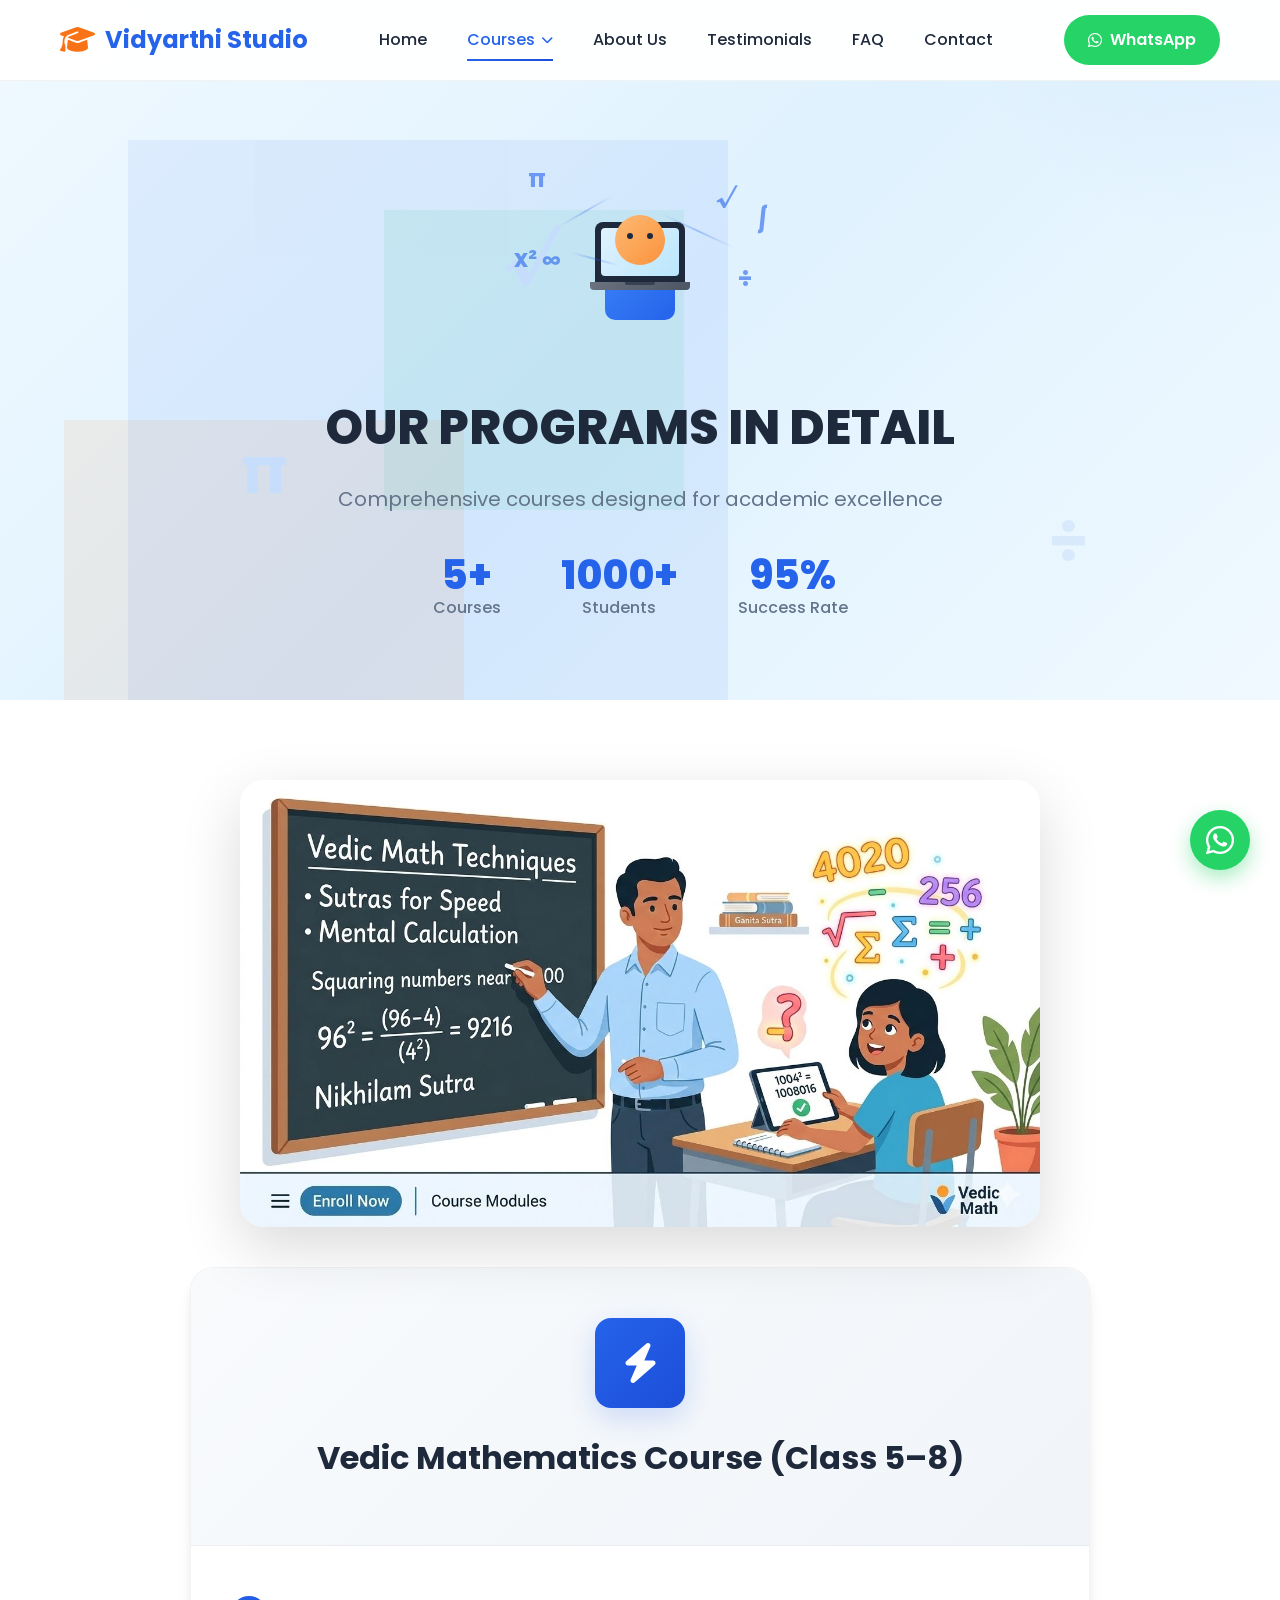
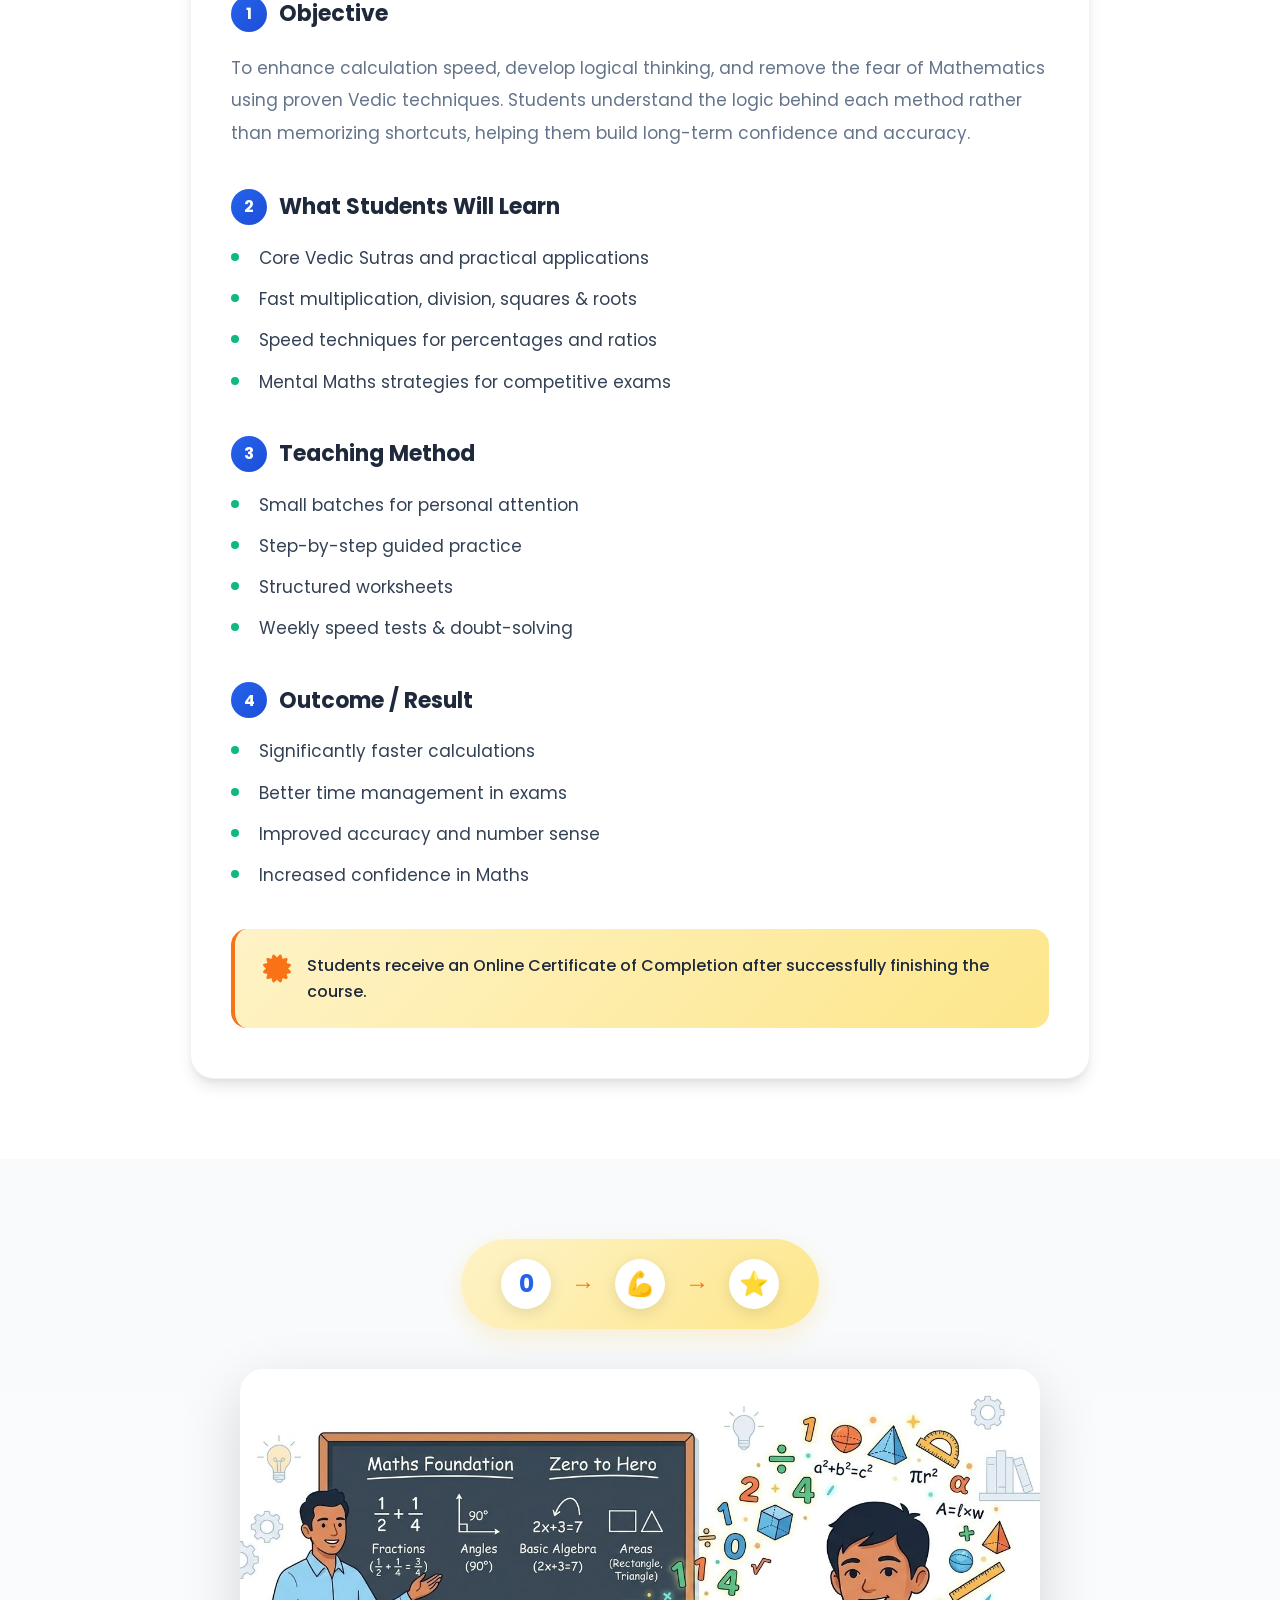
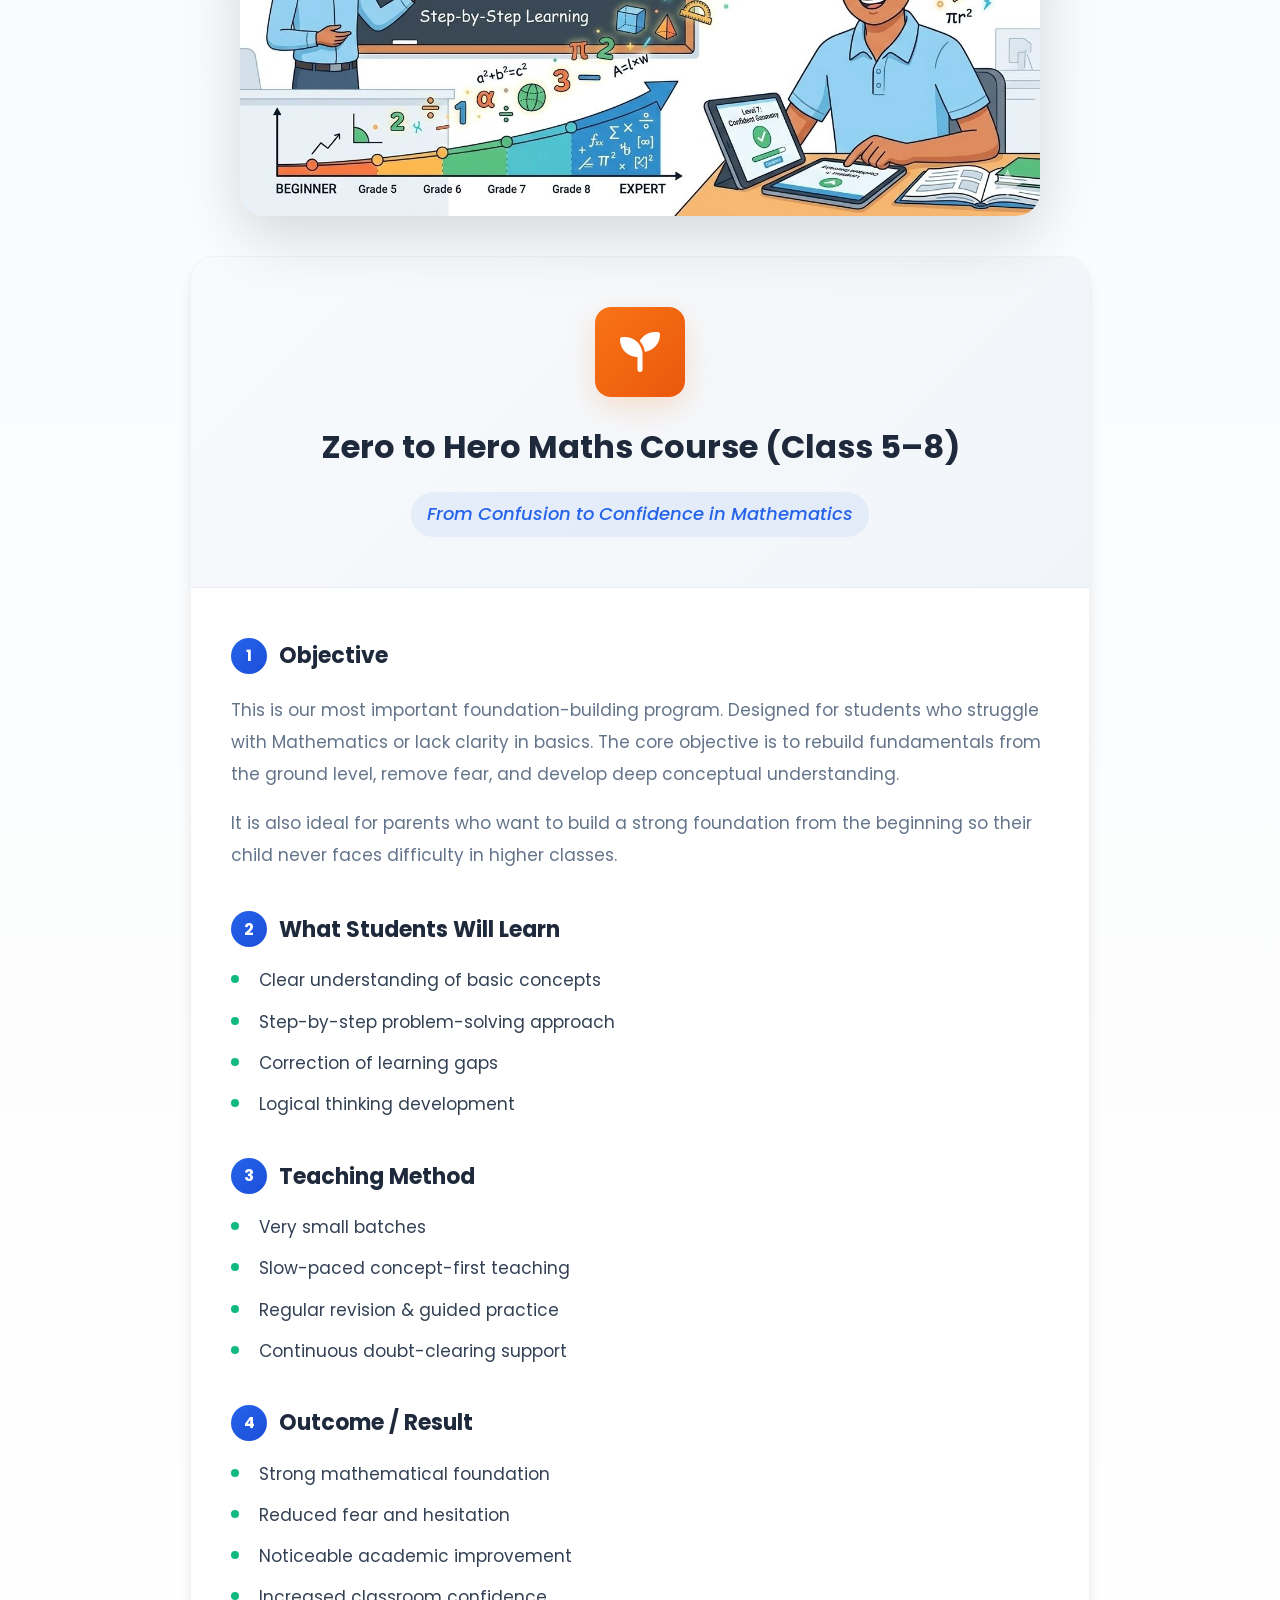
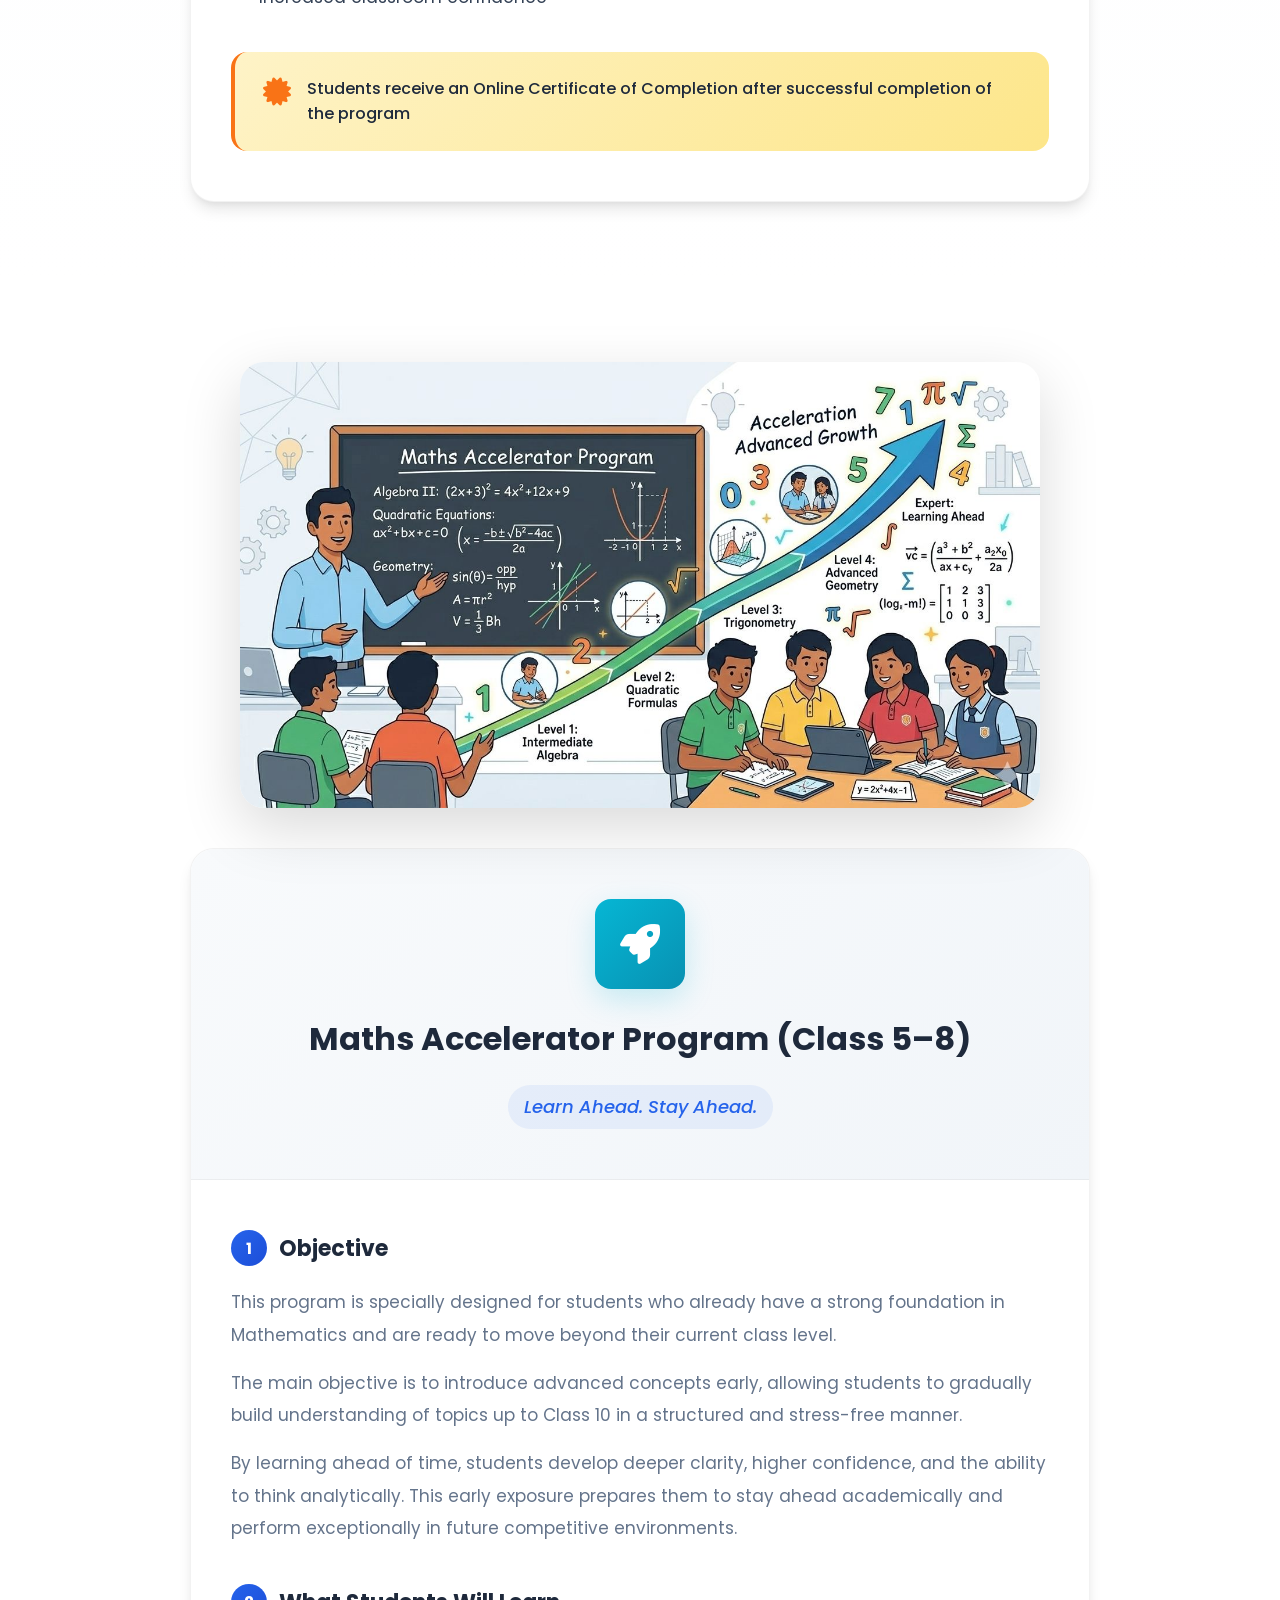
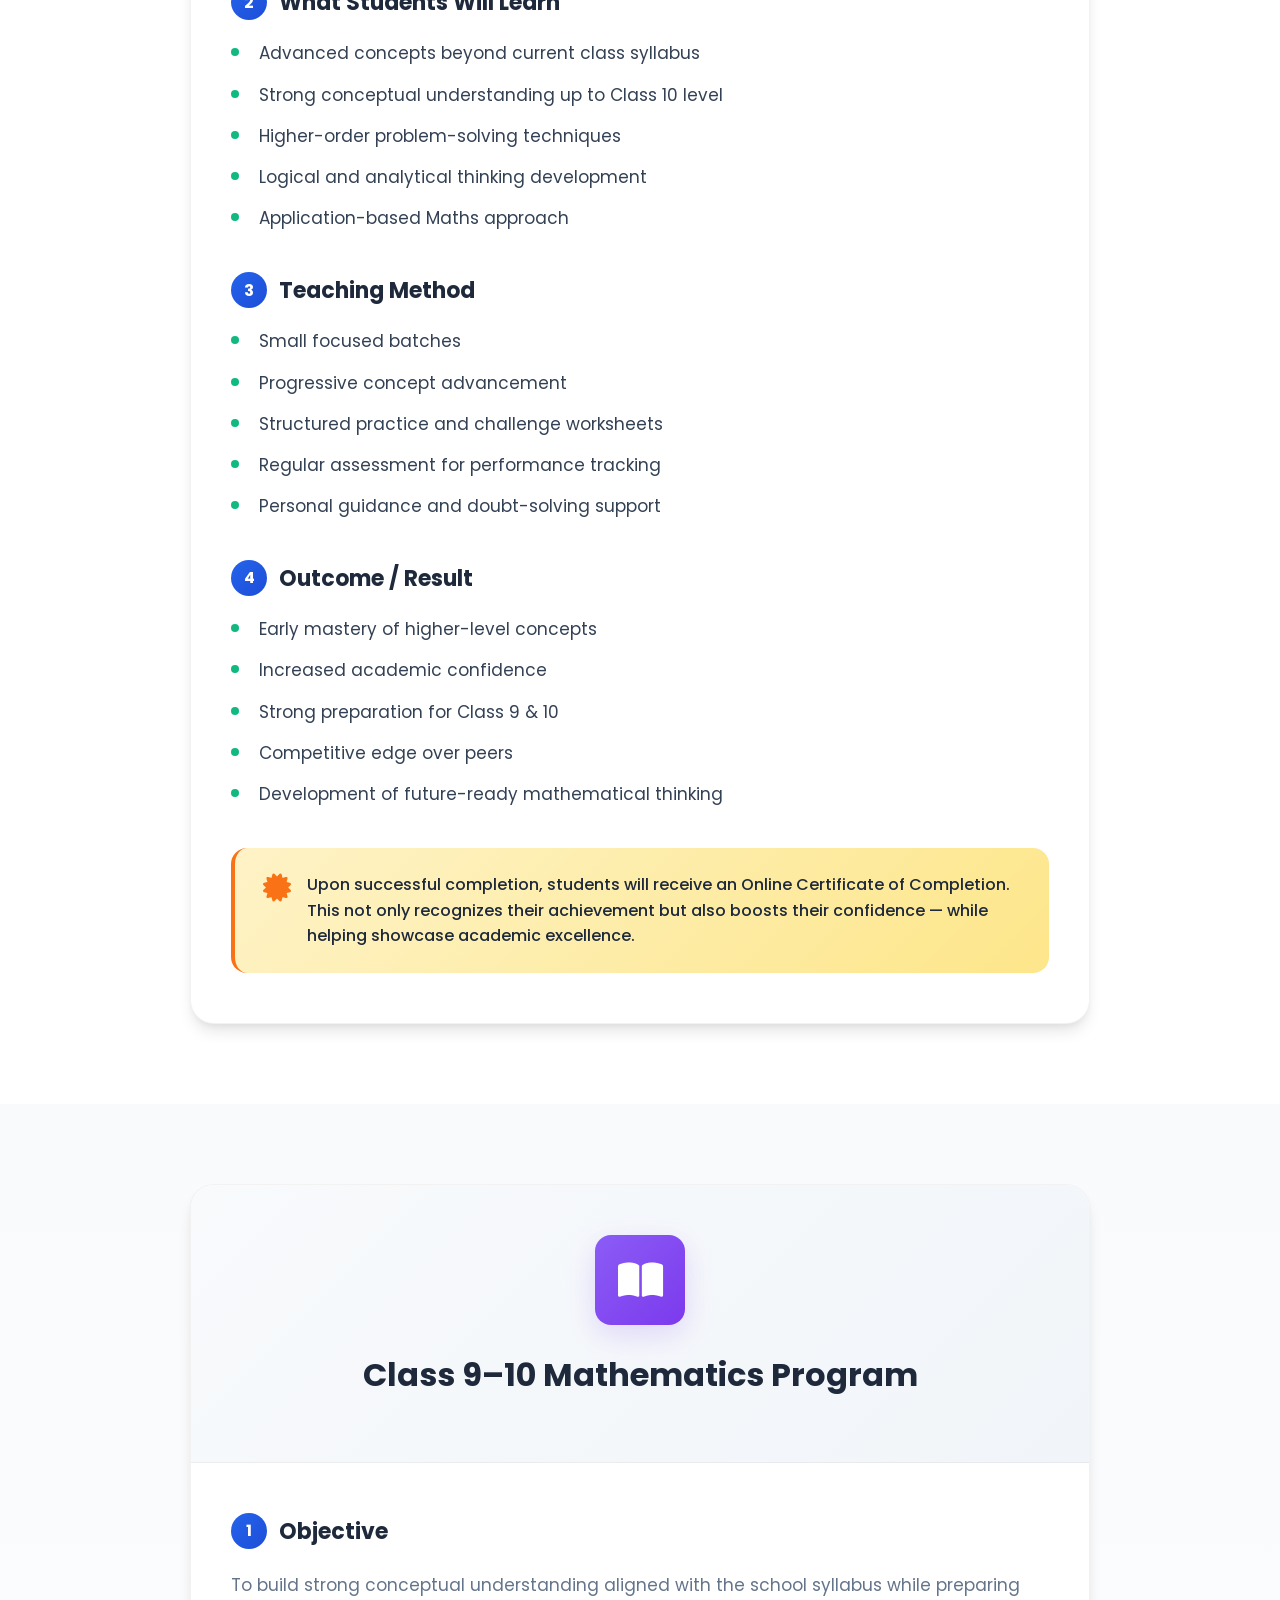
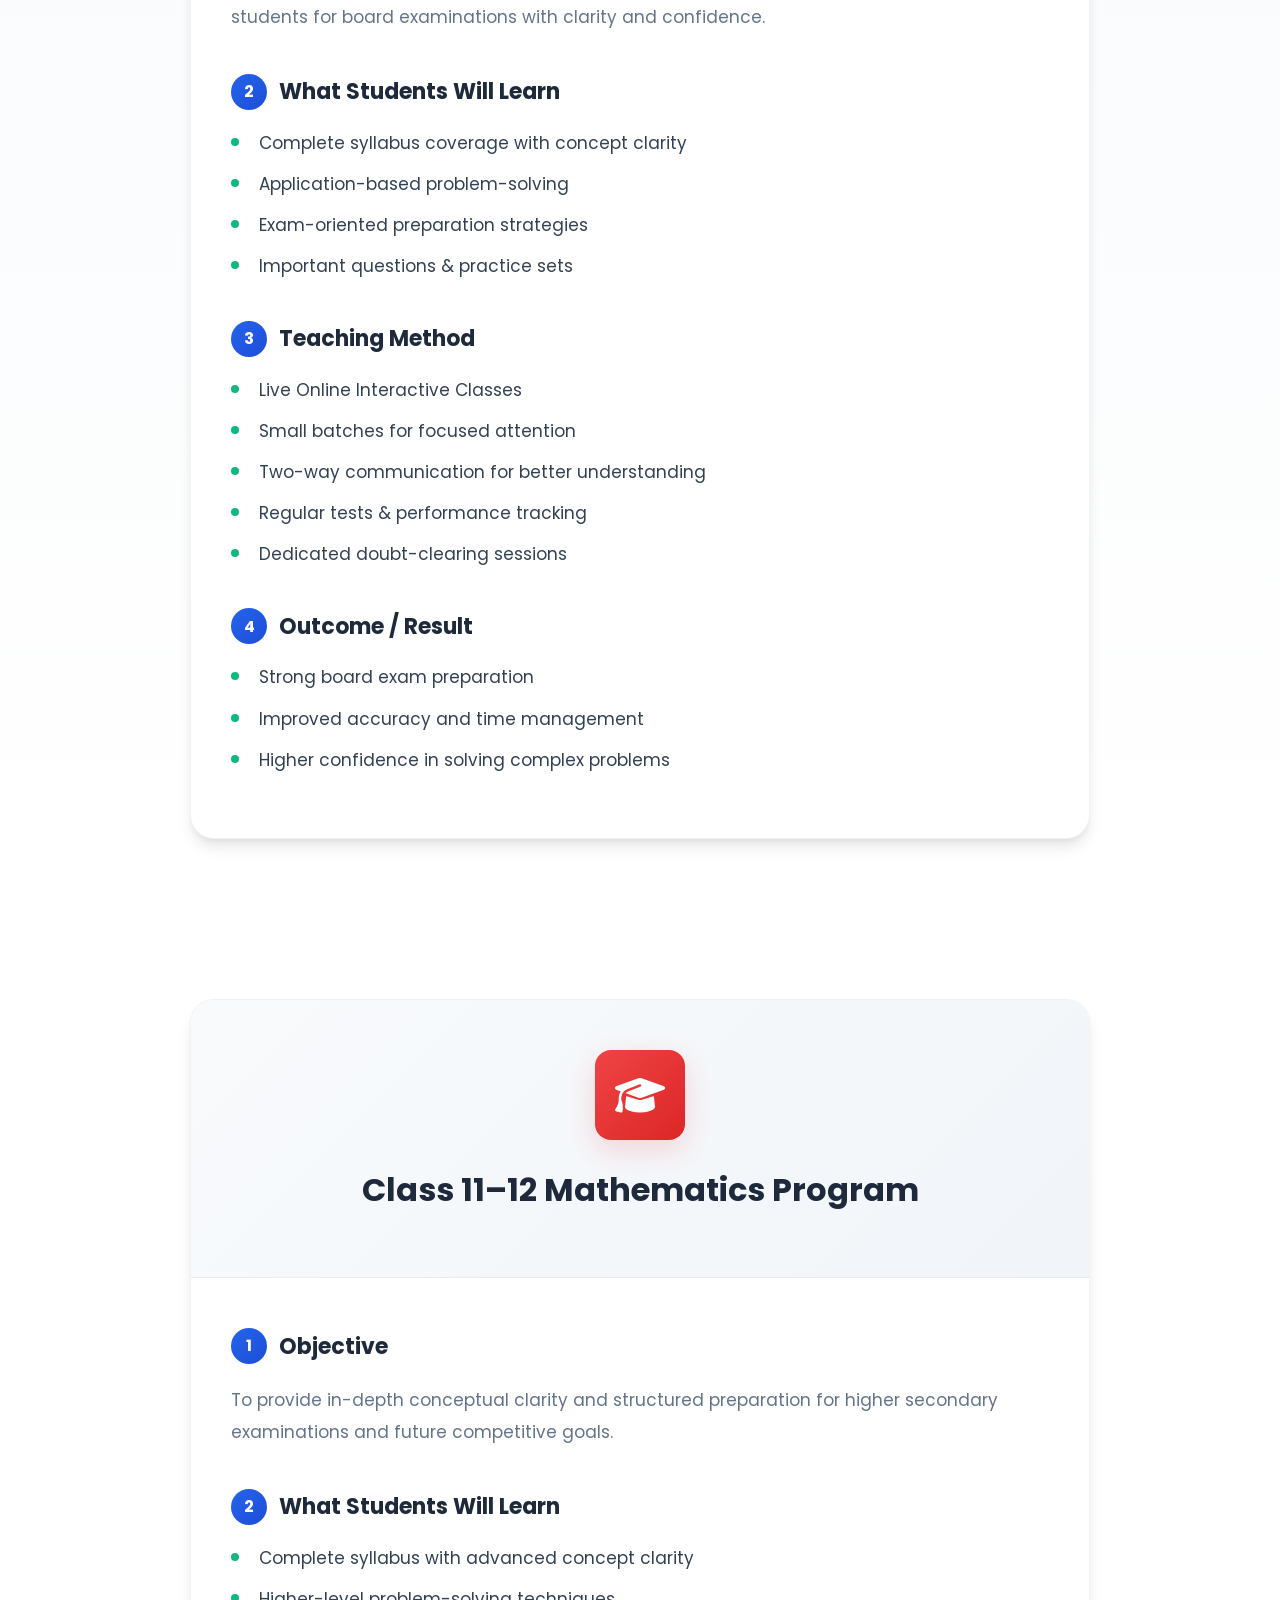
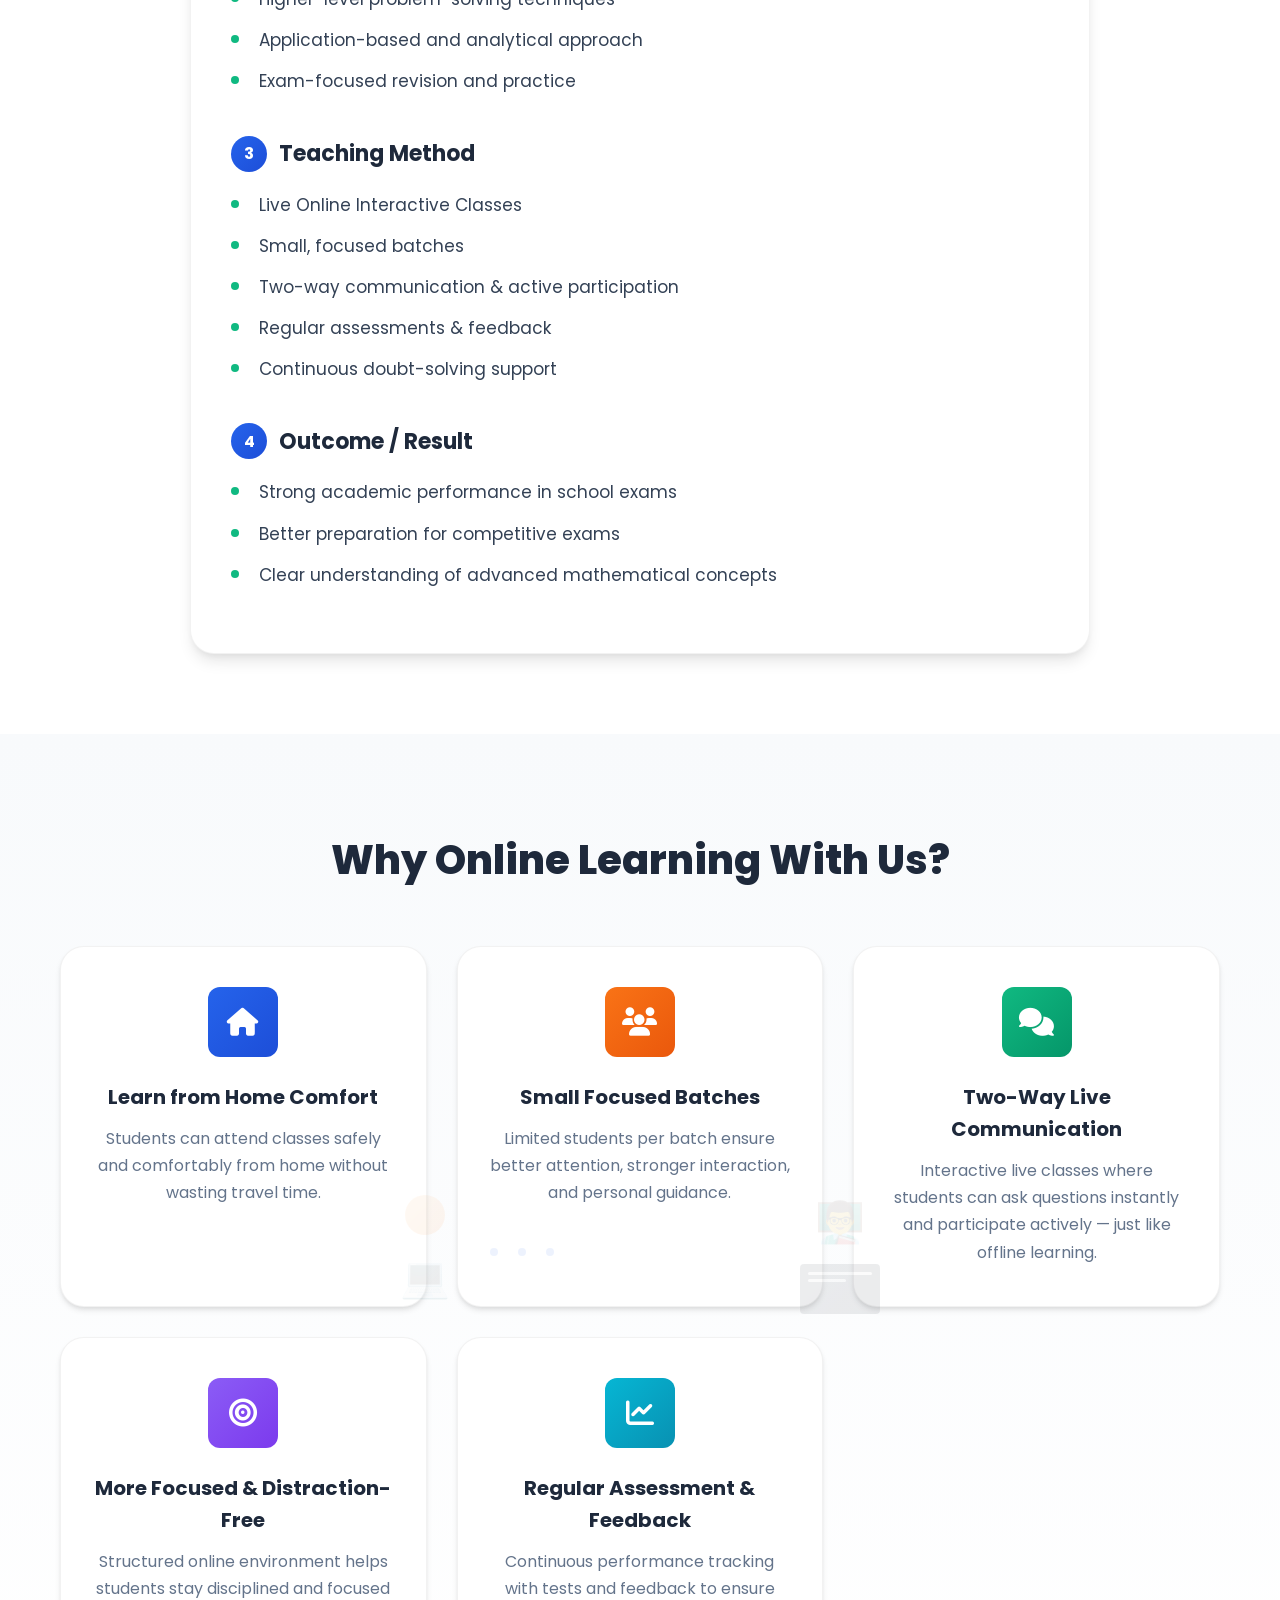
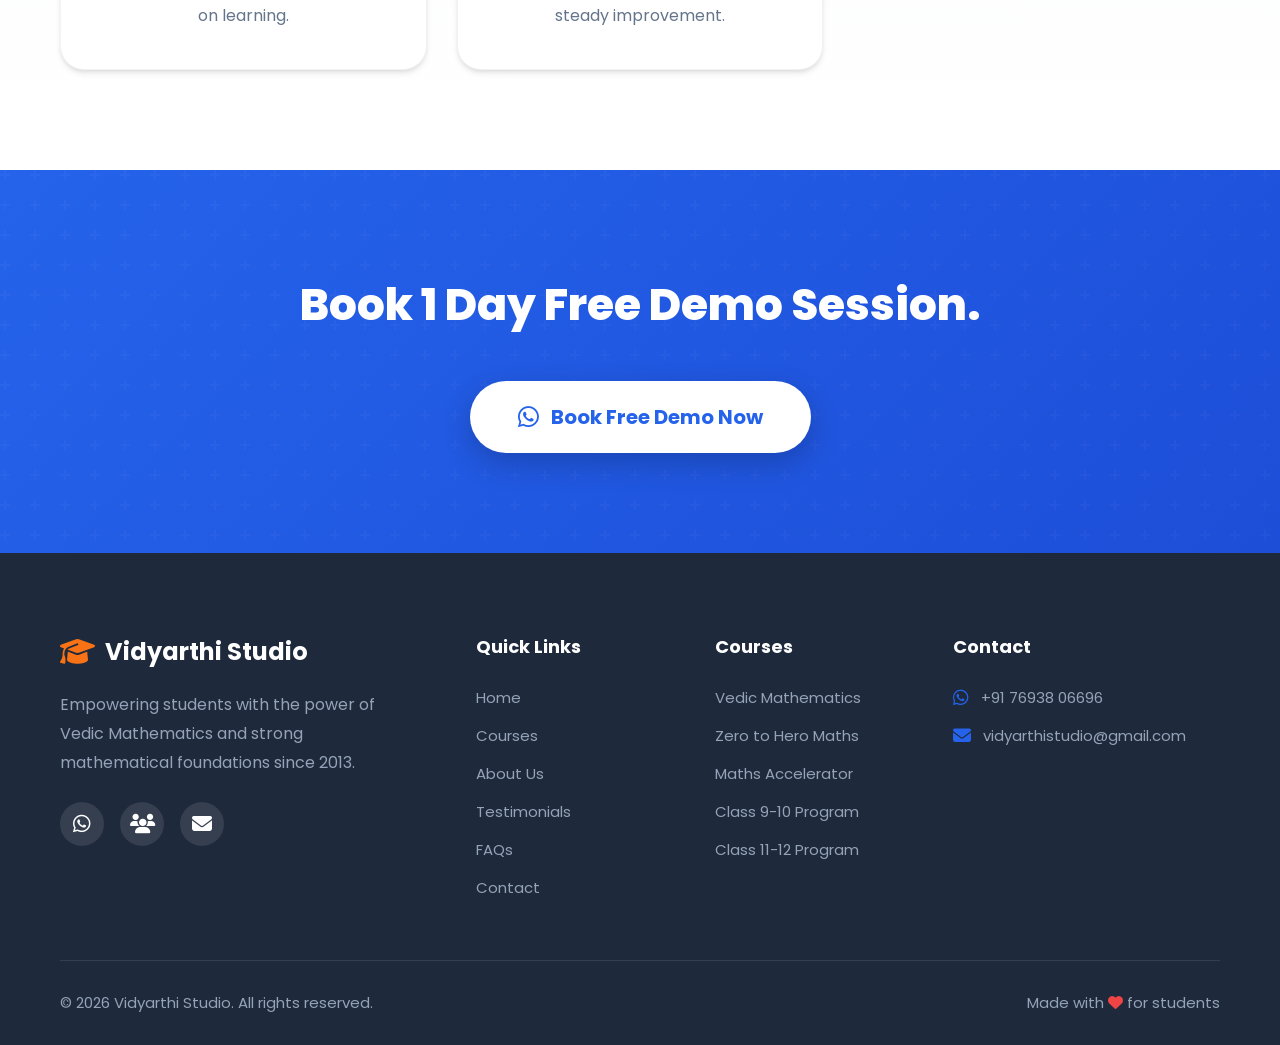
==== commit 368023e3: "7 March 26" ====
--- a/courses.html
+++ b/courses.html
@@ -26,16 +26,17 @@
             <ul class="nav-menu">
                 <li><a href="index.html" class="nav-link">Home</a></li>
                 <li class="nav-dropdown">
-                    <a href="courses.html" class="nav-link dropdown-toggle active">
+                    <a href="#" class="nav-link dropdown-toggle active" onclick="return false;">
                         Courses
                         <i class="fas fa-chevron-down dropdown-arrow"></i>
                     </a>
                     <ul class="dropdown-menu">
-                        <li><a href="courses.html">View Detailed About Our Courses</a></li>
+                        <li><a href="courses.html" target="_blank">Explore Our Courses</a></li>
                     </ul>
                 </li>
                 <li><a href="index.html#about" class="nav-link">About Us</a></li>
                 <li><a href="index.html#testimonials" class="nav-link">Testimonials</a></li>
+                <li><a href="index.html#faq-section" class="nav-link">FAQ</a></li>
                 <li><a href="index.html#contact" class="nav-link">Contact</a></li>
             </ul>
             <a href="https://wa.me/917693806696" target="_blank" class="nav-cta">
@@ -109,14 +110,8 @@
     <!-- Course 1: Vedic Mathematics -->
     <section class="course-detail">
         <div class="container">
-            <div class="course-illustration vedic-illustration">
-                <div class="math-pattern">
-                    <span class="pattern-item">×</span>
-                    <span class="pattern-item">÷</span>
-                    <span class="pattern-item">√</span>
-                    <span class="pattern-item">²</span>
-                    <span class="pattern-item">π</span>
-                </div>
+            <div class="course-ai-image">
+                <img src="images/vedic-maths.jpg" alt="Vedic Mathematics Course - Teacher explaining Vedic Math techniques to student" class="ai-generated-img">
             </div>
             <div class="course-detail-card">
                 <div class="course-detail-header">
@@ -183,6 +178,9 @@
                     <div class="growth-step">⭐</div>
                 </div>
             </div>
+            <div class="course-ai-image">
+                <img src="images/zero-to-hero.jpg" alt="Zero to Hero Maths Course - Student progressing from beginner to expert" class="ai-generated-img">
+            </div>
             <div class="course-detail-card">
                 <div class="course-detail-header">
                     <div class="course-detail-icon orange">
@@ -241,14 +239,8 @@
     <!-- Course 3: Maths Accelerator -->
     <section class="course-detail">
         <div class="container">
-            <div class="course-illustration accelerator-illustration">
-                <div class="rocket-path">
-                    <div class="rocket-emoji">🚀</div>
-                    <div class="path-dots">
-                        <span></span><span></span><span></span><span></span><span></span>
-                    </div>
-                    <div class="target-emoji">🎯</div>
-                </div>
+            <div class="course-ai-image">
+                <img src="images/maths-accelerator.jpg" alt="Maths Accelerator Program - Advanced learning with students and teacher" class="ai-generated-img">
             </div>
             <div class="course-detail-card">
                 <div class="course-detail-header">
@@ -482,7 +474,7 @@
     <section class="demo-cta">
         <div class="container">
             <h2>Book 1 Day Free Demo Session.</h2>
-            <a href="https://wa.me/917693806696?text=Hi! I want to book a free demo session." target="_blank" class="btn btn-demo">
+            <a href="https://forms.gle/SkVvPGLe7BfcYUeUA" target="_blank" class="btn btn-demo">
                 <i class="fab fa-whatsapp"></i> Book Free Demo Now
             </a>
         </div>
@@ -518,6 +510,7 @@
                         <li><a href="courses.html">Courses</a></li>
                         <li><a href="index.html#about">About Us</a></li>
                         <li><a href="index.html#testimonials">Testimonials</a></li>
+                        <li><a href="index.html#faq-section">FAQs</a></li>
                         <li><a href="index.html#contact">Contact</a></li>
                     </ul>
                 </div>
--- a/style.css
+++ b/style.css
@@ -1926,6 +1926,123 @@
 }
 
 /* ============================================
+   FAQ Section
+   ============================================ */
+.faq-section {
+    padding: 100px 0;
+    background: linear-gradient(135deg, #f8fafc 0%, #f1f5f9 100%);
+}
+
+.faq-section .section-header {
+    text-align: center;
+    margin-bottom: 60px;
+}
+
+.faq-container {
+    max-width: 900px;
+    margin: 0 auto;
+}
+
+.faq-item {
+    background: var(--white);
+    border-radius: var(--radius-lg);
+    margin-bottom: 16px;
+    box-shadow: 0 4px 20px rgba(0, 0, 0, 0.06);
+    overflow: hidden;
+    transition: var(--transition);
+}
+
+.faq-item:hover {
+    box-shadow: 0 8px 30px rgba(0, 0, 0, 0.1);
+}
+
+.faq-question {
+    width: 100%;
+    padding: 24px 28px;
+    background: var(--white);
+    border: none;
+    display: flex;
+    justify-content: space-between;
+    align-items: center;
+    cursor: pointer;
+    text-align: left;
+    font-size: 1.0625rem;
+    font-weight: 600;
+    color: var(--dark);
+    transition: var(--transition);
+}
+
+.faq-question:hover {
+    background: #fafafa;
+}
+
+.faq-question span {
+    flex: 1;
+    padding-right: 20px;
+}
+
+.faq-icon {
+    font-size: 1rem;
+    color: var(--primary);
+    transition: transform 0.3s ease;
+    flex-shrink: 0;
+}
+
+.faq-item.active .faq-icon {
+    transform: rotate(180deg);
+}
+
+.faq-answer {
+    max-height: 0;
+    overflow: hidden;
+    transition: max-height 0.4s ease, padding 0.4s ease;
+    background: var(--white);
+}
+
+.faq-item.active .faq-answer {
+    max-height: 500px;
+}
+
+.faq-answer p,
+.faq-answer ul {
+    padding: 0 28px 24px;
+    color: var(--gray);
+    font-size: 0.9375rem;
+    line-height: 1.8;
+}
+
+.faq-answer p + p {
+    padding-top: 12px;
+}
+
+.faq-answer ul {
+    list-style: none;
+    padding-left: 28px;
+}
+
+.faq-answer ul li {
+    position: relative;
+    padding-left: 20px;
+    margin-bottom: 8px;
+}
+
+.faq-answer ul li::before {
+    content: '';
+    position: absolute;
+    left: 0;
+    top: 10px;
+    width: 6px;
+    height: 6px;
+    background: var(--primary);
+    border-radius: 50%;
+}
+
+.faq-answer strong {
+    color: var(--dark);
+    font-weight: 600;
+}
+
+/* ============================================
    Footer
    ============================================ */
 .footer {
@@ -2293,6 +2410,21 @@
         padding: 14px 24px;
     }
     
+    .faq-section {
+        padding: 60px 0;
+    }
+    
+    .faq-question {
+        padding: 18px 20px;
+        font-size: 0.9375rem;
+    }
+    
+    .faq-answer p,
+    .faq-answer ul {
+        padding: 0 20px 20px;
+        font-size: 0.875rem;
+    }
+    
     .seva-section {
         padding: 60px 20px;
     }
--- a/courses.css
+++ b/courses.css
@@ -305,6 +305,27 @@
     padding: 80px 0;
     background: var(--white);
     position: relative;
+}
+
+/* Course AI Images */
+.course-ai-image {
+    display: flex;
+    justify-content: center;
+    margin-bottom: 40px;
+}
+
+.ai-generated-img {
+    max-width: 100%;
+    width: 800px;
+    height: auto;
+    border-radius: var(--radius-xl);
+    box-shadow: 0 20px 60px rgba(0, 0, 0, 0.15);
+    transition: var(--transition);
+}
+
+.ai-generated-img:hover {
+    transform: translateY(-5px);
+    box-shadow: 0 30px 80px rgba(0, 0, 0, 0.2);
 }
 
 /* Course Illustrations */
@@ -1007,6 +1028,11 @@
     .rocket-emoji, .target-emoji {
         font-size: 2rem;
     }
+    
+    .ai-generated-img {
+        width: 100%;
+        border-radius: var(--radius-lg);
+    }
     .btn-demo {
         width: 100%;
         justify-content: center;
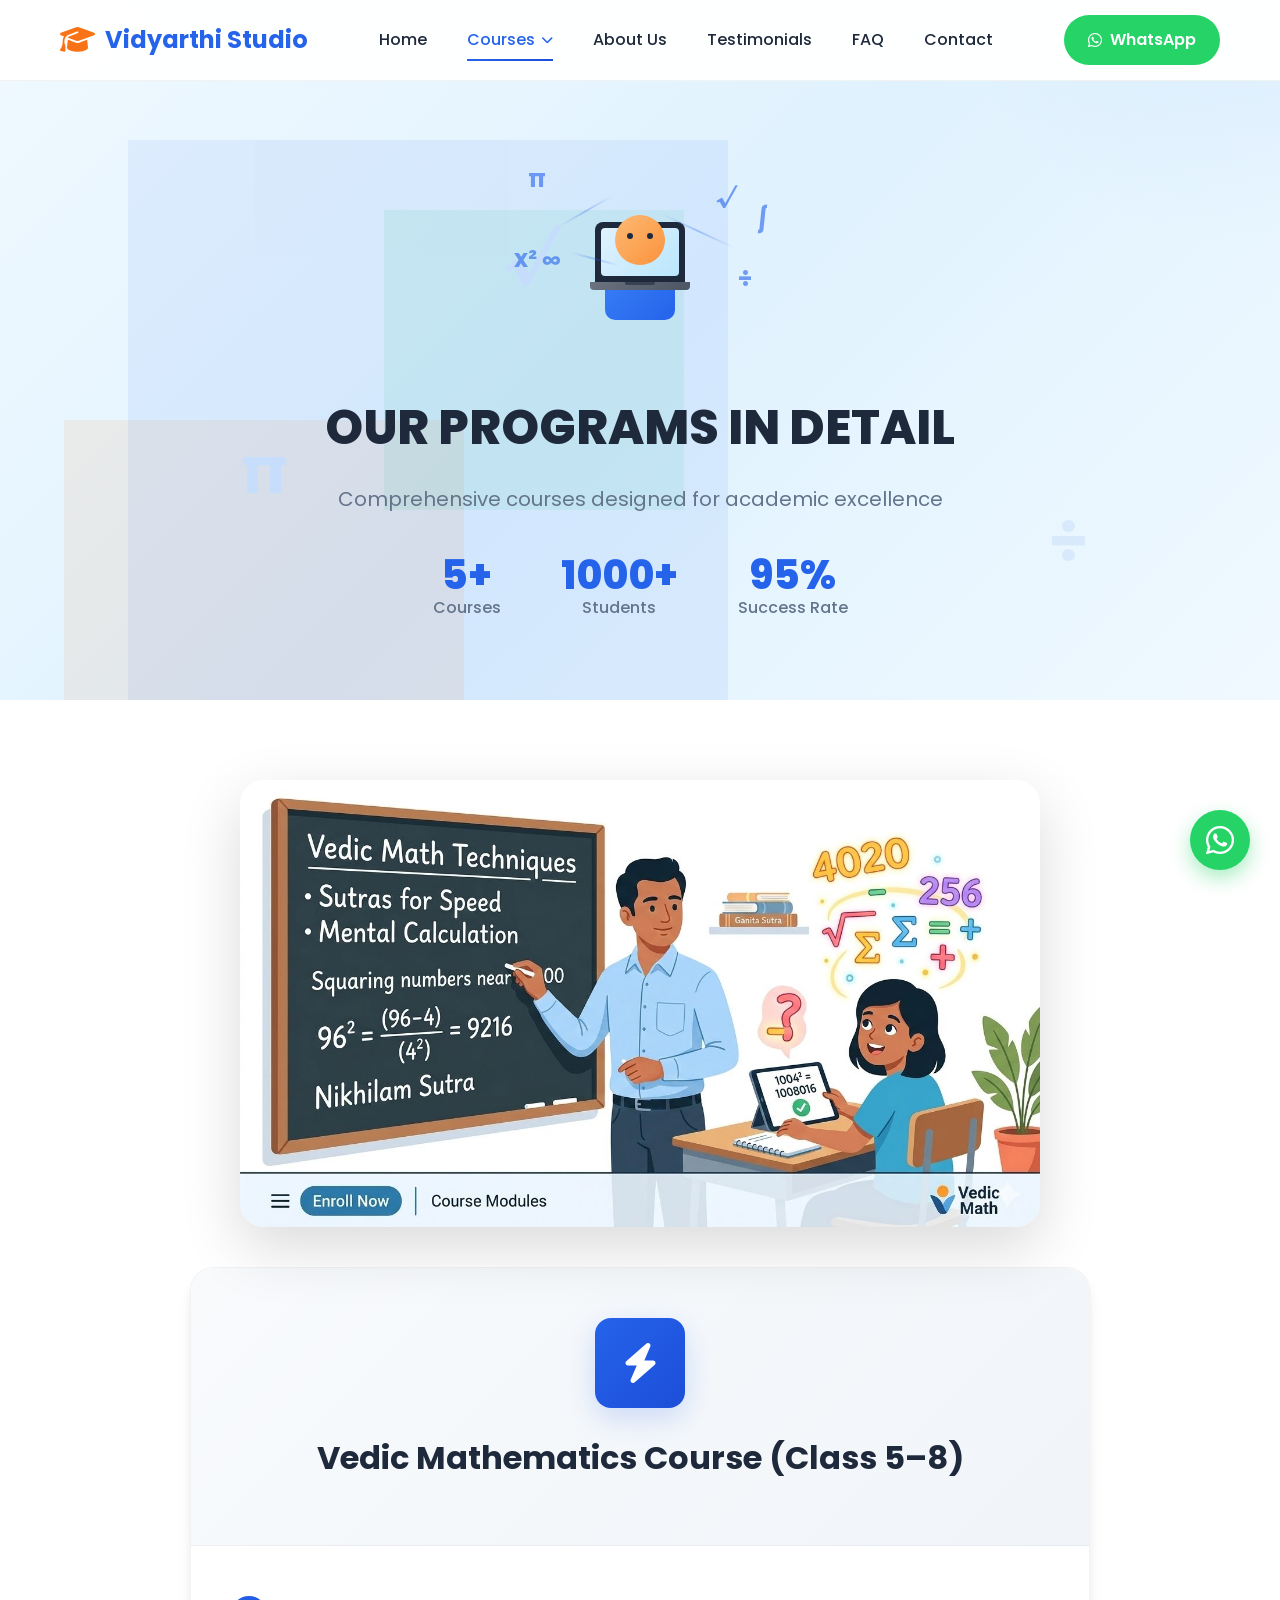
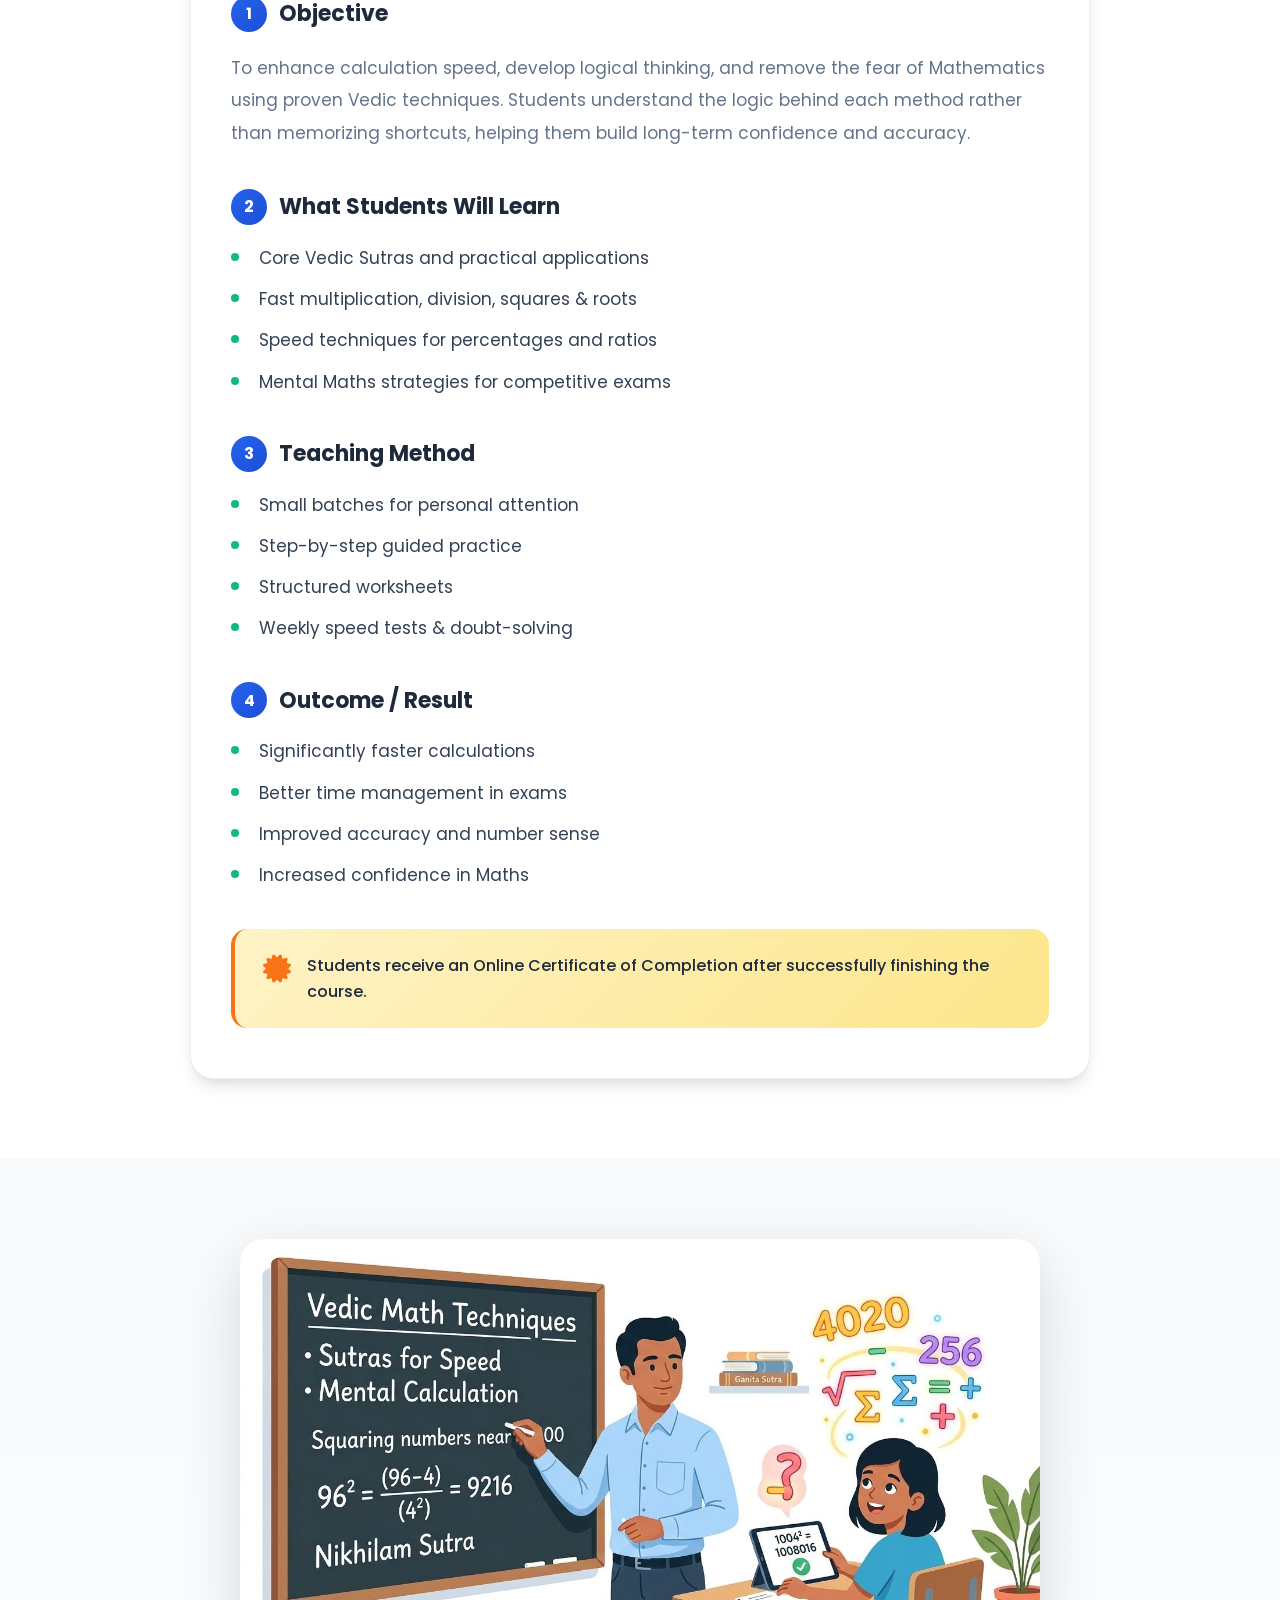
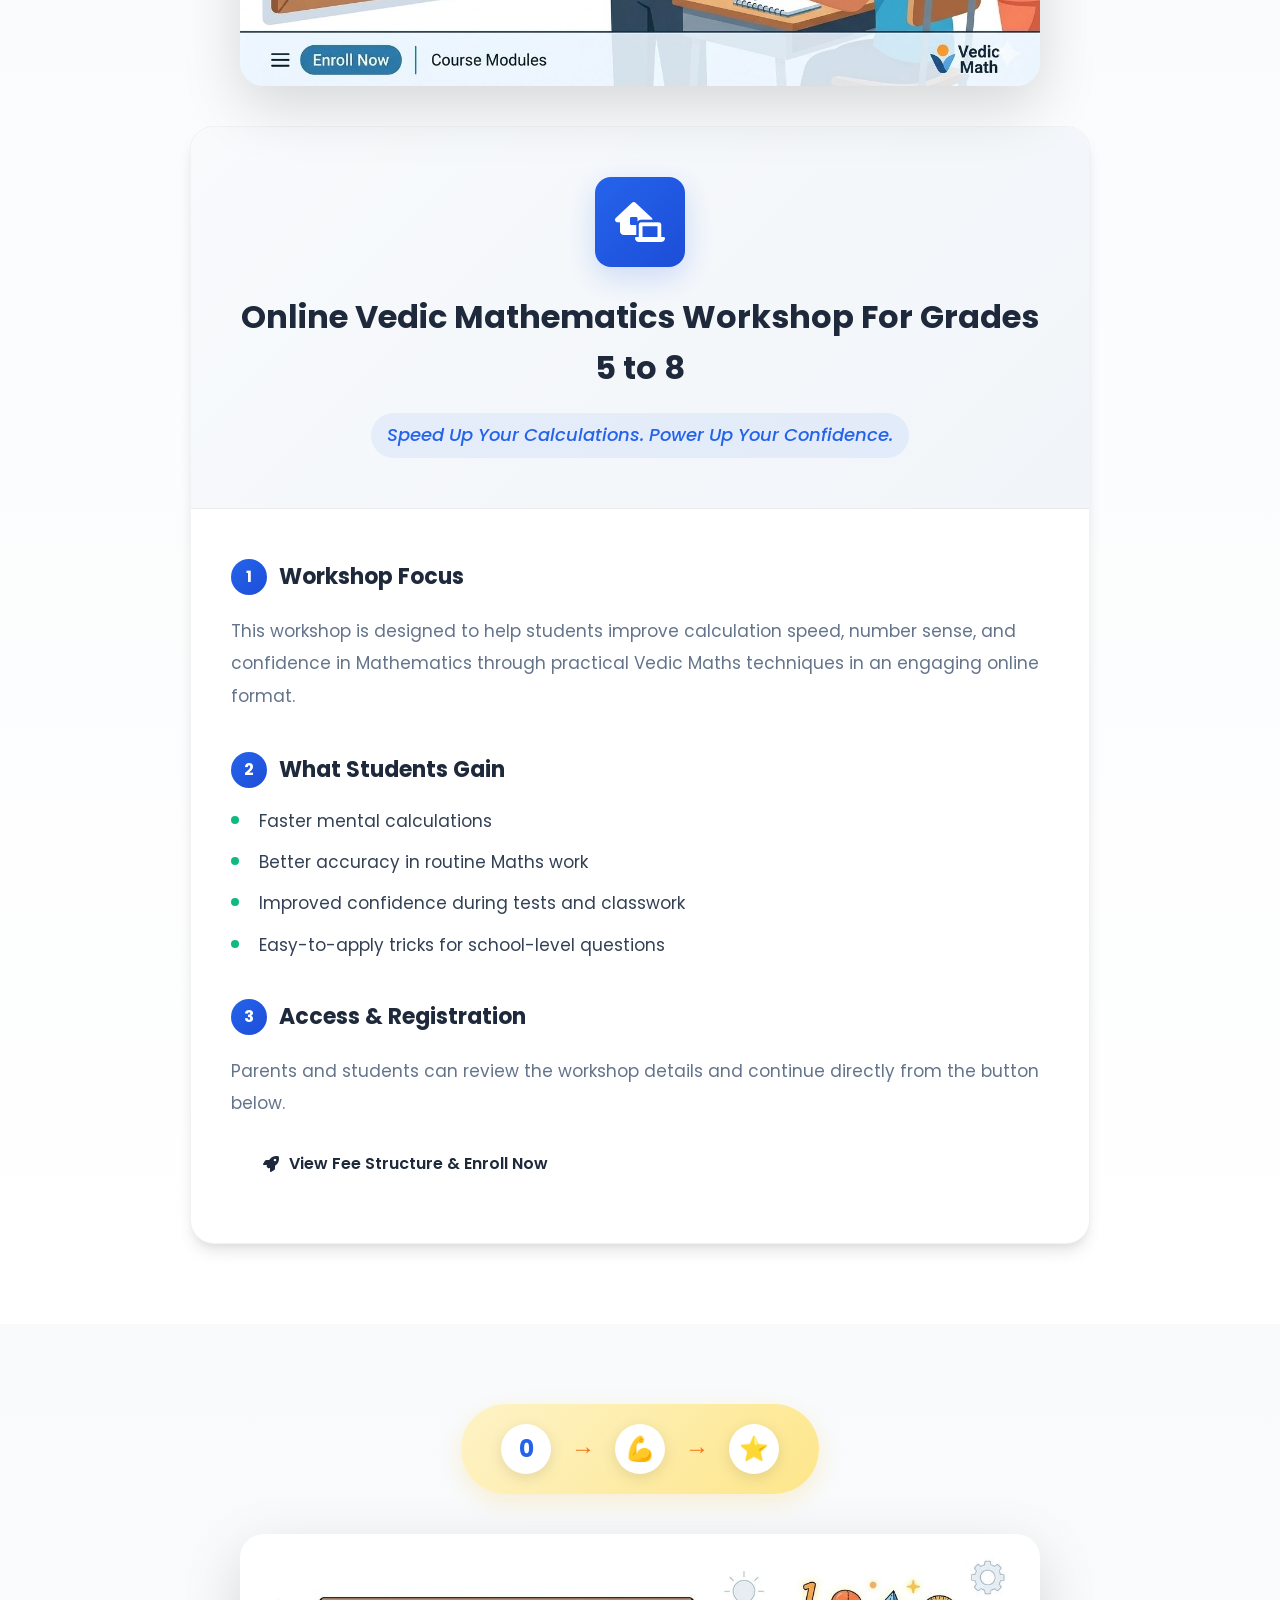
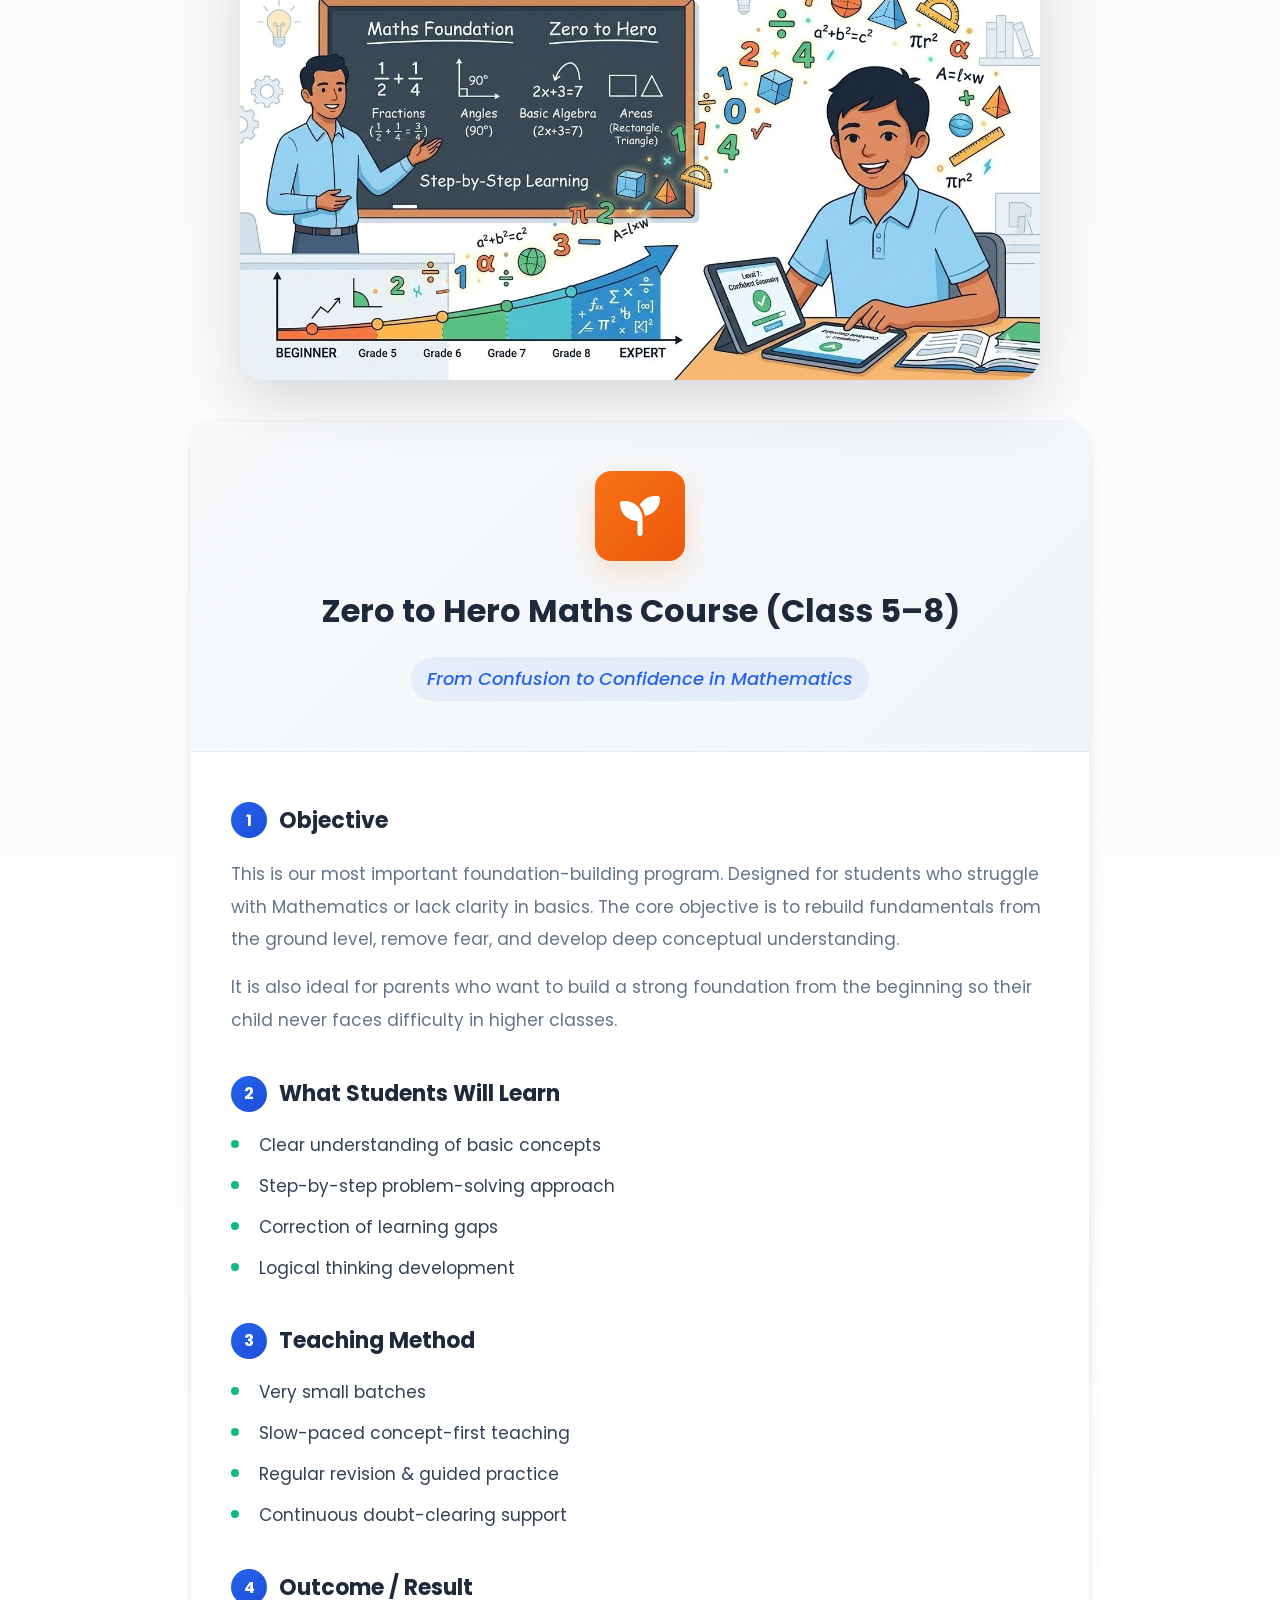
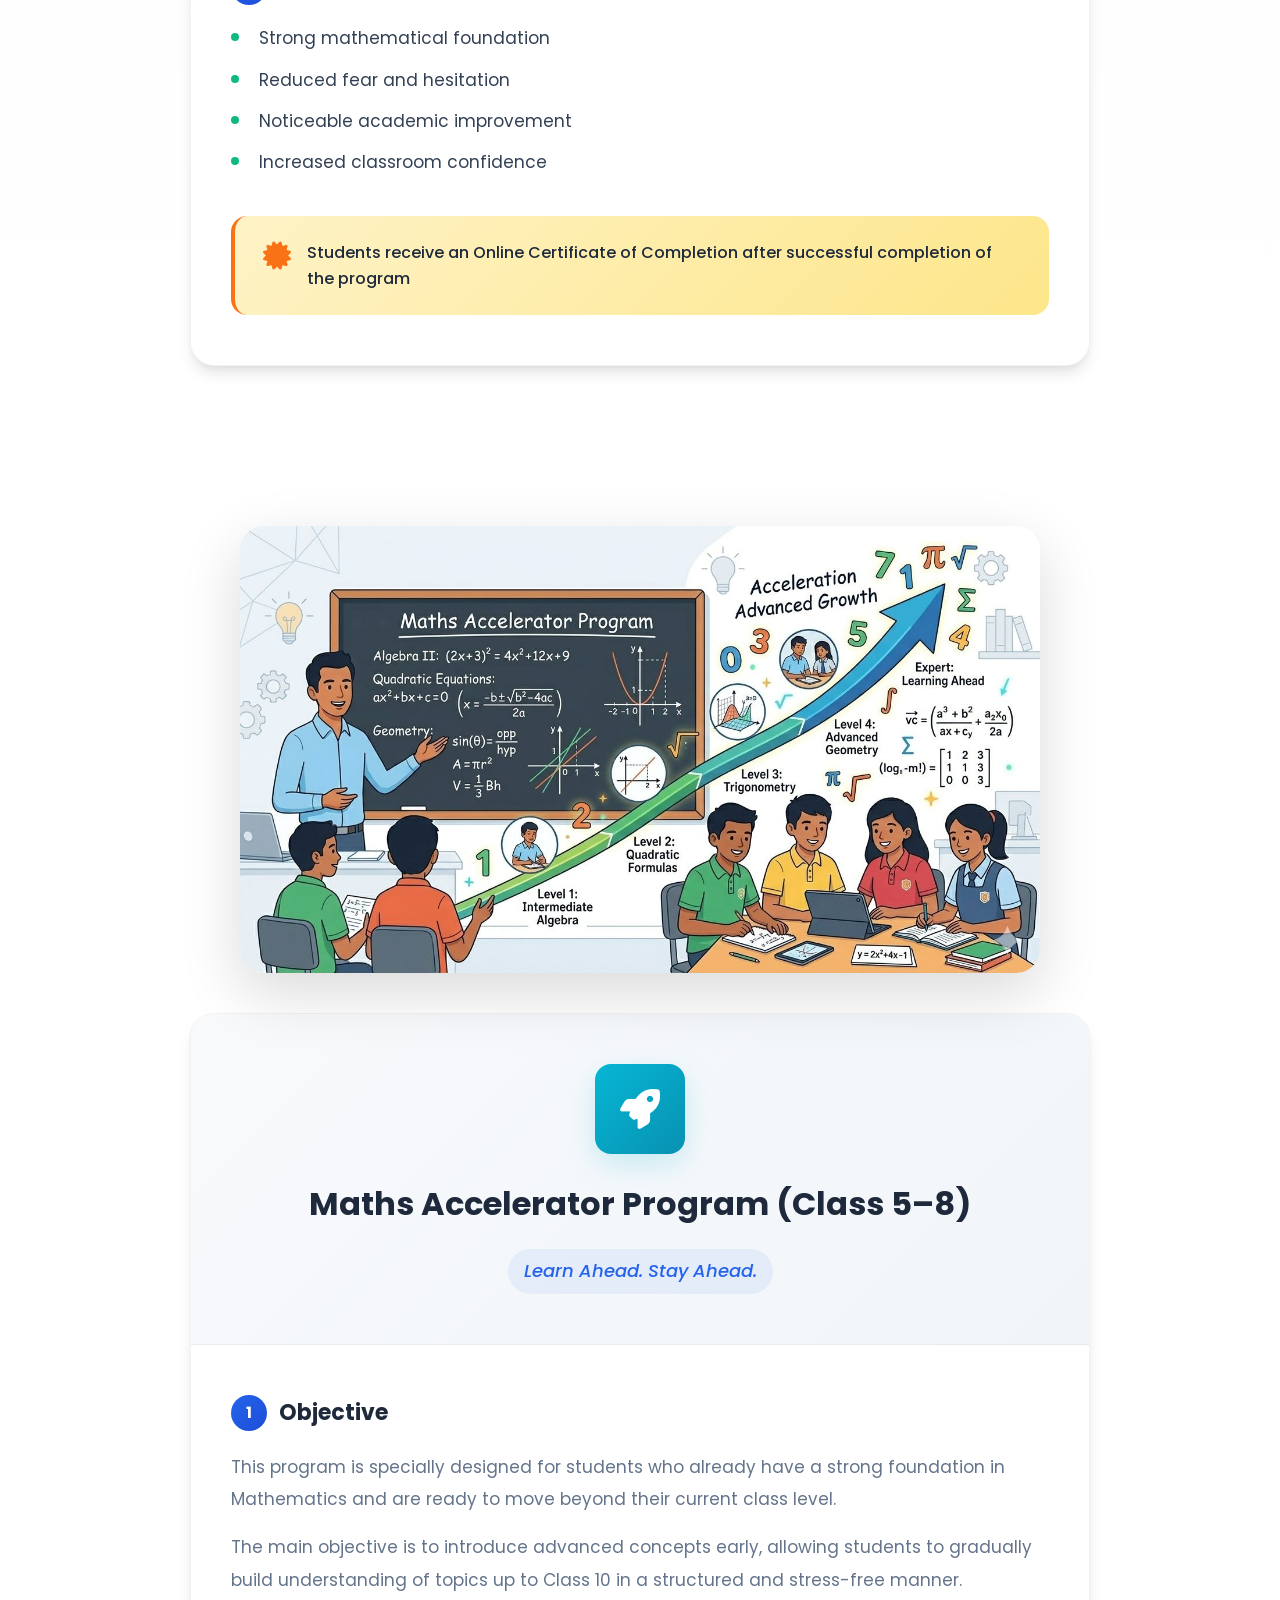
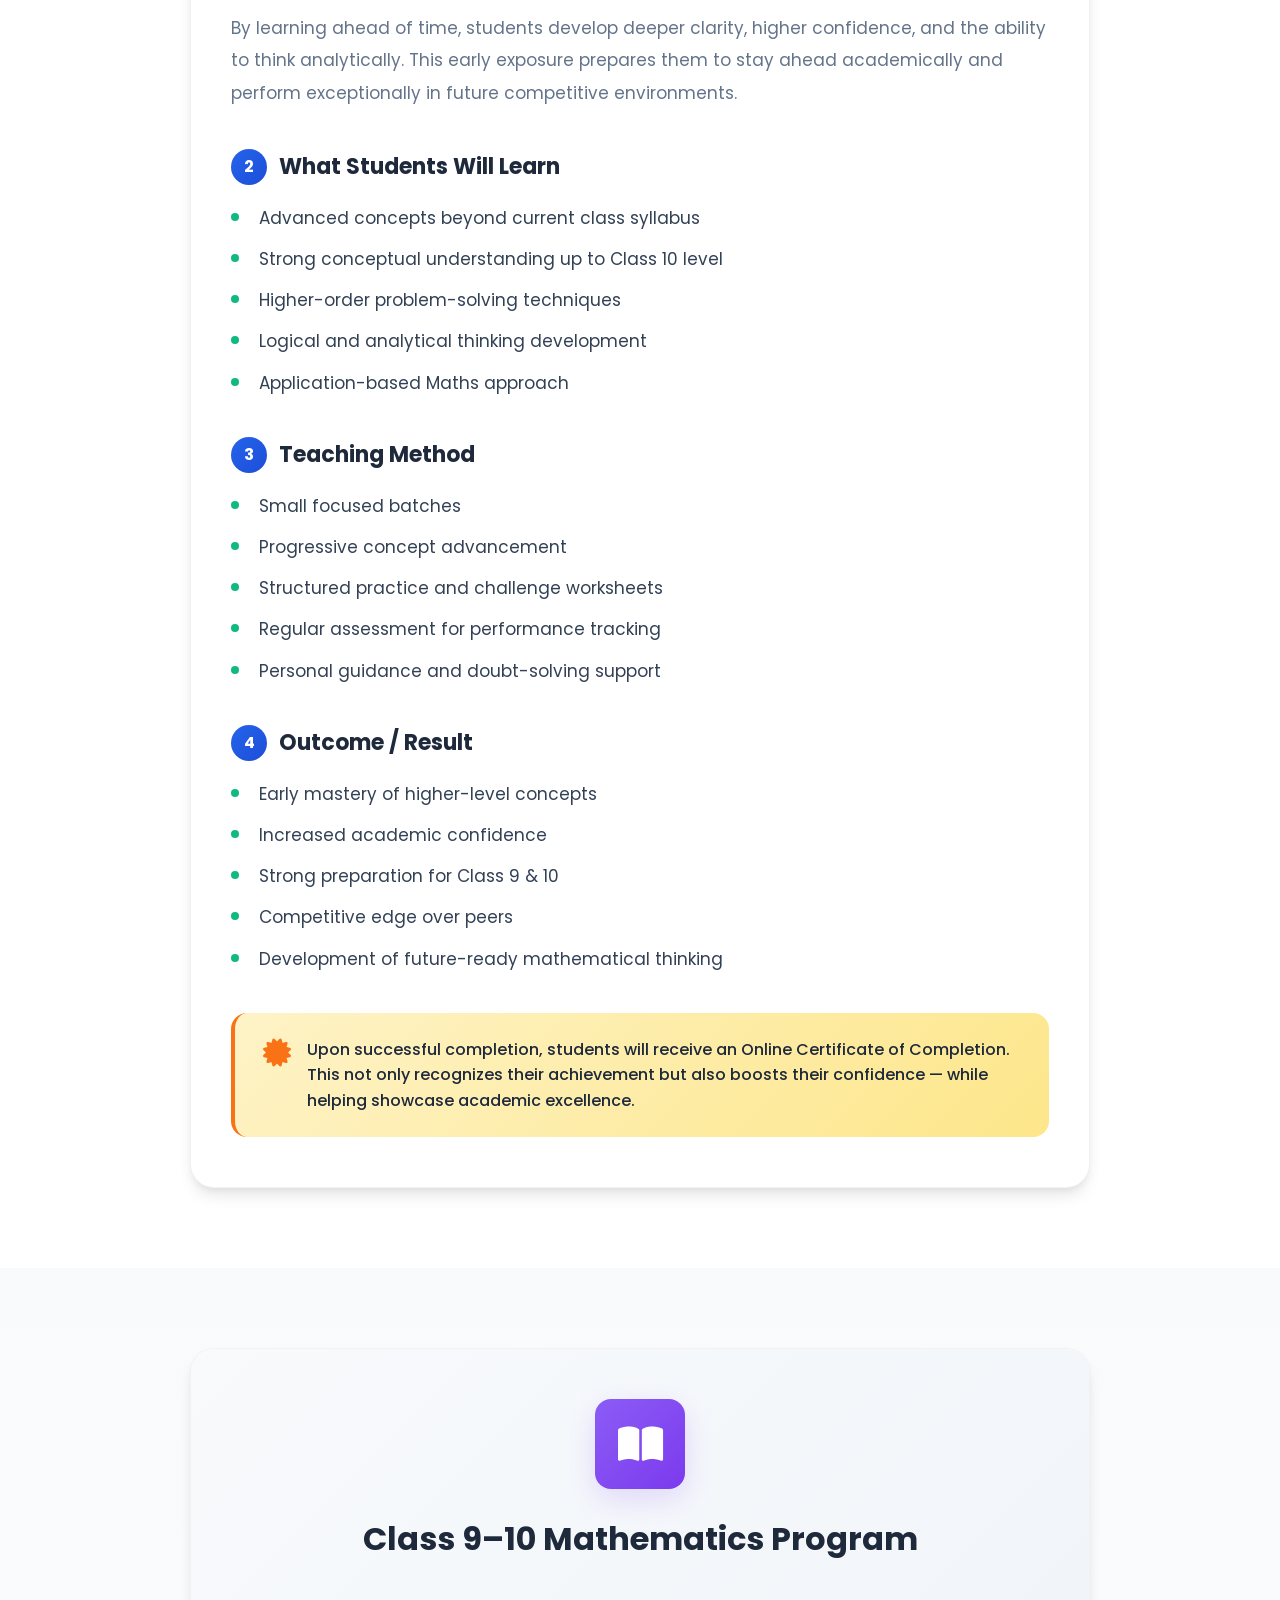
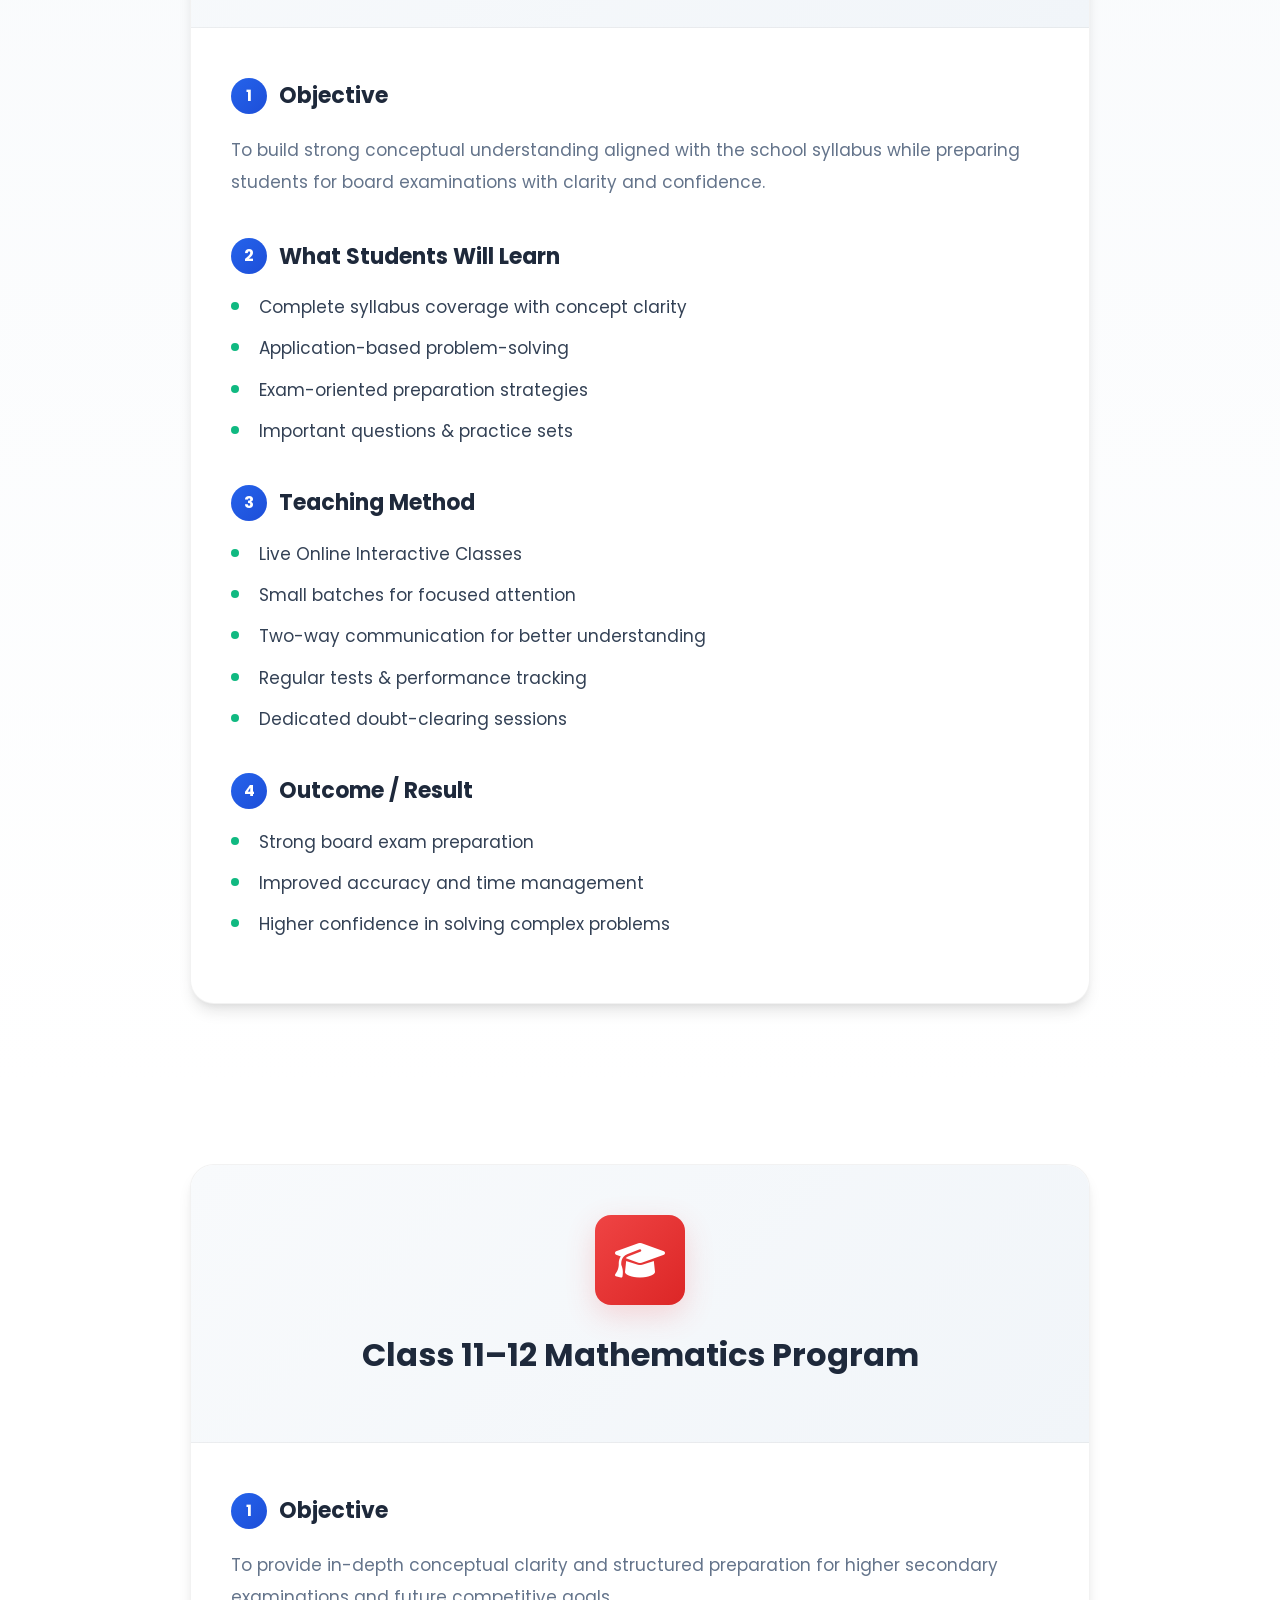
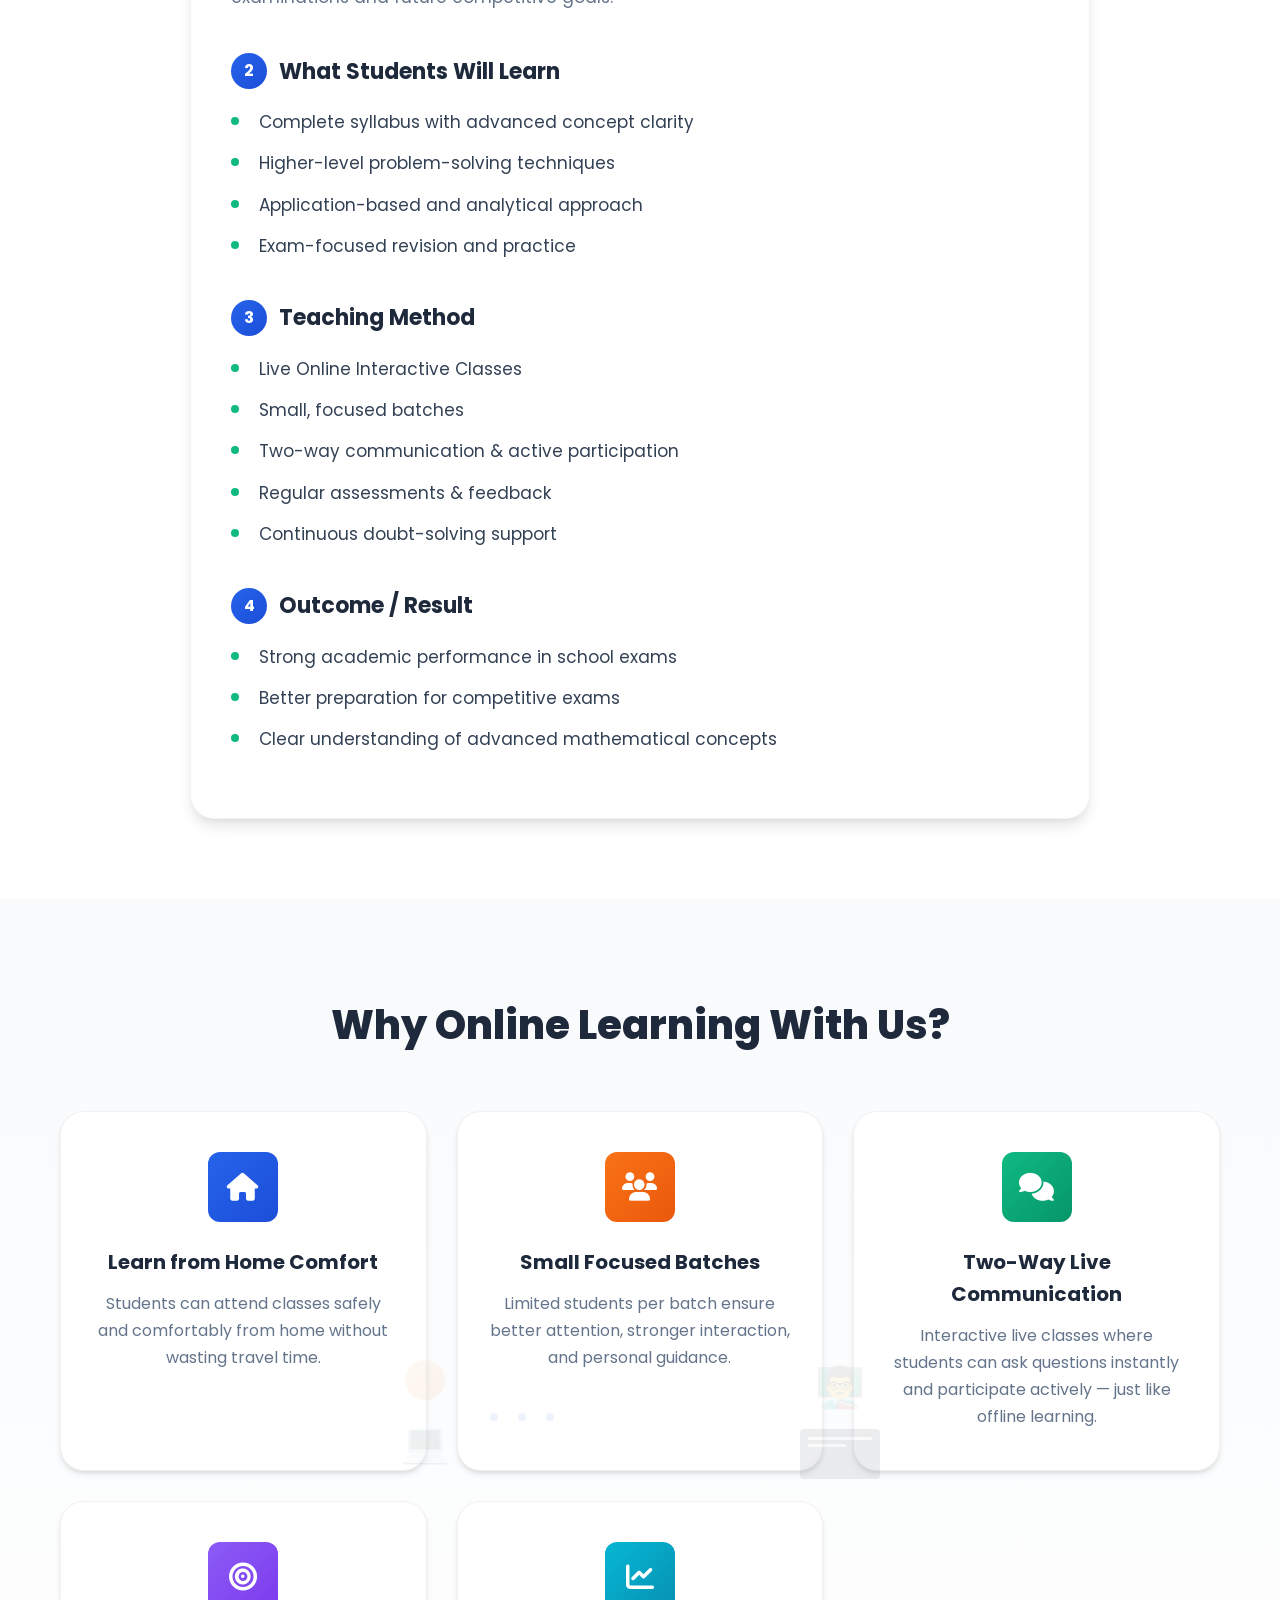
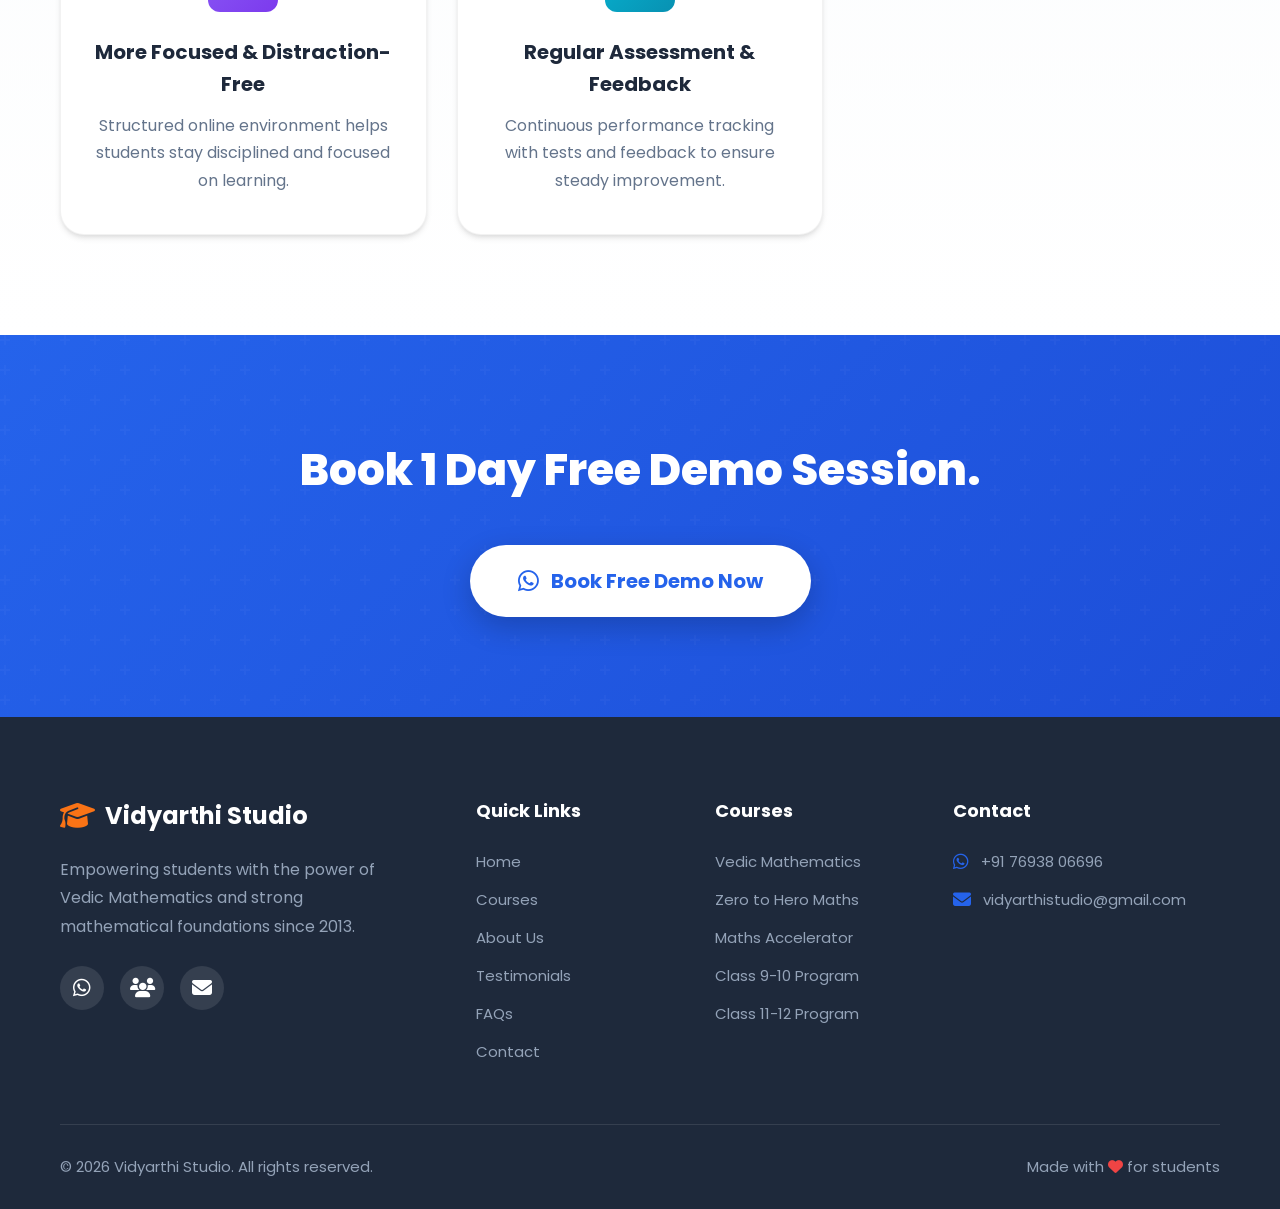
==== commit 23ce29de: "19 May 2026 Update with Drive folder 19 May 2026 Update with Drive folder" ====
--- a/courses.html
+++ b/courses.html
@@ -1,11 +1,13 @@
-<!DOCTYPE html>
+﻿<!DOCTYPE html>
 <html lang="en">
 <head>
-    <meta charset="UTF-8">
-    <meta name="viewport" content="width=device-width, initial-scale=1.0">
-    <title>Our Programs - Vidyarthi Studio</title>
-    <link rel="stylesheet" href="style.css">
-    <link rel="stylesheet" href="courses.css">
+    <meta charset="UTF-8">
+    <meta name="viewport" content="width=device-width, initial-scale=1.0">
+    <title>Our Programs - Vidyarthi Studio</title>
+    <link rel="icon" type="image/png" href="images/favicon.png">
+    <link rel="apple-touch-icon" href="images/favicon.png">
+    <link rel="stylesheet" href="style.css">
+    <link rel="stylesheet" href="courses.css">
     <link href="https://fonts.googleapis.com/css2?family=Poppins:wght@300;400;500;600;700;800&display=swap" rel="stylesheet">
     <link href="https://fonts.googleapis.com/css2?family=Noto+Serif+Devanagari:wght@400;700&family=Tiro+Devanagari+Sanskrit&display=swap" rel="stylesheet">
     <link rel="stylesheet" href="https://cdnjs.cloudflare.com/ajax/libs/font-awesome/6.4.0/css/all.min.css">
@@ -166,6 +168,51 @@
         </div>
     </section>
 
+    <!-- Course 1B: Online Vedic Mathematics Workshop -->
+    <section class="course-detail alt-bg">
+        <div class="container">
+            <div class="course-ai-image">
+                <img src="images/vedic-maths.jpg" alt="Online Vedic Mathematics Workshop for Grades 5 to 8" class="ai-generated-img">
+            </div>
+            <div class="course-detail-card">
+                <div class="course-detail-header">
+                    <div class="course-detail-icon">
+                        <i class="fas fa-laptop-house"></i>
+                    </div>
+                    <h2>Online Vedic Mathematics Workshop For Grades 5 to 8</h2>
+                    <p class="course-tagline">Speed Up Your Calculations. Power Up Your Confidence.</p>
+                </div>
+                
+                <div class="course-detail-content">
+                    <div class="detail-section">
+                        <h3><span class="number">1</span> Workshop Focus</h3>
+                        <p>This workshop is designed to help students improve calculation speed, number sense, and confidence in Mathematics through practical Vedic Maths techniques in an engaging online format.</p>
+                    </div>
+
+                    <div class="detail-section">
+                        <h3><span class="number">2</span> What Students Gain</h3>
+                        <ul class="learn-list">
+                            <li>Faster mental calculations</li>
+                            <li>Better accuracy in routine Maths work</li>
+                            <li>Improved confidence during tests and classwork</li>
+                            <li>Easy-to-apply tricks for school-level questions</li>
+                        </ul>
+                    </div>
+
+                    <div class="detail-section">
+                        <h3><span class="number">3</span> Access & Registration</h3>
+                        <p>Parents and students can review the workshop details and continue directly from the button below.</p>
+                        <div class="course-buttons">
+                            <a href="https://drive.google.com/drive/folders/1dMUBvmQZJIOp1xfYHSDqmE0pNNBOzRcI?usp=sharing" target="_blank" class="btn btn-primary-fill">
+                                <i class="fas fa-rocket"></i> View Fee Structure & Enroll Now
+                            </a>
+                        </div>
+                    </div>
+                </div>
+            </div>
+        </div>
+    </section>
+
     <!-- Course 2: Zero to Hero -->
     <section class="course-detail alt-bg">
         <div class="container">
--- a/style.css
+++ b/style.css
@@ -341,6 +341,141 @@
     color: var(--secondary);
 }
 
+/* Vidyarthi Photo Section */
+.vidyarthi-photo-section {
+    margin-bottom: 32px;
+    display: flex;
+    justify-content: center;
+    align-items: center;
+}
+
+.vidyarthi-main-photo {
+    max-width: 100%;
+    width: 100%;
+    height: auto;
+    max-height: 700px;
+    border-radius: var(--radius-lg);
+    box-shadow: var(--shadow-xl);
+    border: 6px solid var(--white);
+    transition: var(--transition);
+    object-fit: cover;
+}
+
+.vidyarthi-main-photo:hover {
+    transform: scale(1.02);
+    box-shadow: 0 25px 50px -12px rgba(0, 0, 0, 0.25);
+}
+
+/* Vedika Full Width Photo Section */
+.vedika-photo-section {
+    width: 100%;
+    padding: 40px 0;
+    background: linear-gradient(135deg, rgba(37, 99, 235, 0.03), rgba(249, 115, 22, 0.03));
+}
+
+.container-fluid {
+    width: 100%;
+    padding: 0;
+    margin: 0;
+}
+
+.vedika-full-width-photo {
+    width: 100%;
+    height: auto;
+    max-height: 800px;
+    object-fit: cover;
+    display: block;
+    border-radius: var(--radius-lg);
+    box-shadow: var(--shadow-xl);
+    border: 8px solid var(--white);
+    transition: var(--transition);
+}
+
+.vedika-full-width-photo:hover {
+    transform: scale(1.01);
+    box-shadow: 0 30px 60px -15px rgba(0, 0, 0, 0.3);
+}
+
+/* Testimonial Photo Banner */
+.testimonial-photo-banner {
+    margin-bottom: 40px;
+    display: flex;
+    justify-content: center;
+    align-items: center;
+    padding: 30px;
+    background: linear-gradient(135deg, rgba(37, 99, 235, 0.05), rgba(249, 115, 22, 0.05));
+    border-radius: var(--radius-lg);
+    border: 3px solid rgba(37, 99, 235, 0.15);
+}
+
+.testimonial-main-photo {
+    max-width: 100%;
+    width: 100%;
+    height: auto;
+    max-height: 700px;
+    border-radius: var(--radius-lg);
+    box-shadow: var(--shadow-xl);
+    border: 6px solid var(--white);
+    transition: var(--transition);
+    object-fit: cover;
+}
+
+.testimonial-main-photo:hover {
+    transform: scale(1.02);
+    box-shadow: 0 25px 50px -12px rgba(0, 0, 0, 0.35);
+}
+
+/* Hero Philosophy Quote */
+.hero-philosophy {
+    margin-bottom: 32px;
+    padding-bottom: 24px;
+    border-bottom: 2px solid rgba(37, 99, 235, 0.1);
+}
+
+.philosophy-hindi {
+    font-family: 'Noto Serif Devanagari', serif;
+    font-size: 2rem;
+    font-weight: 700;
+    color: var(--dark);
+    line-height: 1.4;
+    margin-bottom: 12px;
+    text-align: center;
+}
+
+.concept-highlight {
+    color: var(--primary);
+    font-weight: 800;
+    position: relative;
+}
+
+.concept-highlight::after {
+    content: '';
+    position: absolute;
+    bottom: 2px;
+    left: 0;
+    right: 0;
+    height: 4px;
+    background: linear-gradient(90deg, var(--primary), var(--secondary));
+    border-radius: 2px;
+    opacity: 0.3;
+}
+
+.philosophy-english {
+    font-size: 1rem;
+    color: var(--gray);
+    font-style: italic;
+    text-align: center;
+    margin: 0 0 8px 0;
+}
+
+.philosophy-supporting {
+    font-size: 0.9375rem;
+    color: var(--primary);
+    font-weight: 500;
+    text-align: center;
+    margin: 0;
+}
+
 .hero-title {
     font-size: 3.5rem;
     font-weight: 800;
@@ -2323,8 +2458,38 @@
         padding: 100px 0 60px;
     }
     
+    .vedika-full-width-photo {
+        max-height: 500px;
+        border-width: 4px;
+    }
+    
+    .vedika-photo-section {
+        padding: 30px 0;
+    }
+    
+    .testimonial-main-photo {
+        width: 100%;
+        max-height: 500px;
+    }
+    
+    .testimonial-photo-banner {
+        padding: 20px;
+    }
+    
     .hero-title {
         font-size: 2.25rem;
+    }
+    
+    .philosophy-hindi {
+        font-size: 1.5rem;
+    }
+    
+    .philosophy-english {
+        font-size: 0.875rem;
+    }
+    
+    .philosophy-supporting {
+        font-size: 0.8125rem;
     }
     
     .hero-stats {
@@ -2691,4 +2856,197 @@
     opacity: 1;
     transform: translateY(0);
 }
- +
+/* ============================================
+   Concept Clarity Block
+   ============================================ */
+.concept-clarity-block {
+    background: linear-gradient(135deg, #0f172a 0%, #1e1b4b 50%, #312e81 100%);
+    border: 1px solid rgba(255, 255, 255, 0.07);
+    backdrop-filter: blur(8px);
+    -webkit-backdrop-filter: blur(8px);
+    box-shadow: 0 10px 30px rgba(99, 102, 241, 0.2);
+    border-radius: 16px;
+    padding: 36px 44px;
+    margin: 28px 0;
+    text-align: left;
+    position: relative;
+    overflow: hidden;
+}
+
+.concept-clarity-block::before {
+    content: '';
+    position: absolute;
+    top: -40px;
+    right: -40px;
+    width: 160px;
+    height: 160px;
+    background: radial-gradient(circle, rgba(165, 180, 252, 0.08) 0%, transparent 70%);
+    pointer-events: none;
+}
+
+/* Label / Tag */
+.ccb-top-row {
+    margin-bottom: 14px;
+}
+
+.ccb-label {
+    display: inline-flex;
+    align-items: center;
+    gap: 7px;
+    font-size: 0.75rem;
+    font-weight: 600;
+    color: #a5b4fc;
+    background: rgba(165, 180, 252, 0.1);
+    border: 1px solid rgba(165, 180, 252, 0.2);
+    border-radius: 999px;
+    padding: 5px 14px;
+    letter-spacing: 0.04em;
+    text-transform: uppercase;
+}
+
+.ccb-label i {
+    font-size: 0.72rem;
+}
+
+/* Heading */
+.ccb-heading {
+    font-size: 1.65rem;
+    font-weight: 800;
+    color: #ffffff;
+    margin-bottom: 16px;
+    letter-spacing: -0.02em;
+    line-height: 1.25;
+}
+
+.ccb-heading-accent {
+    color: #a5b4fc;
+}
+
+.ccb-br {
+    display: none;
+}
+
+/* Body */
+.ccb-body {
+    font-size: 0.96rem;
+    color: #cbd5f5;
+    line-height: 1.8;
+    margin-bottom: 22px;
+}
+
+.ccb-highlight {
+    color: #a5b4fc;
+    font-weight: 600;
+}
+
+/* List */
+.ccb-list {
+    list-style: none;
+    padding: 0;
+    margin: 0 0 22px 0;
+    display: flex;
+    flex-direction: column;
+    gap: 14px;
+}
+
+.ccb-list li {
+    display: flex;
+    align-items: flex-start;
+    gap: 13px;
+}
+
+.ccb-check-icon {
+    width: 26px;
+    height: 26px;
+    min-width: 26px;
+    background: rgba(165, 180, 252, 0.15);
+    border: 1px solid rgba(165, 180, 252, 0.25);
+    border-radius: 50%;
+    display: flex;
+    align-items: center;
+    justify-content: center;
+    margin-top: 1px;
+}
+
+.ccb-check-icon i {
+    color: #a5b4fc;
+    font-size: 0.7rem;
+}
+
+.ccb-li-title {
+    font-size: 0.94rem;
+    font-weight: 700;
+    color: #e2e8f0;
+    line-height: 1.4;
+}
+
+.ccb-li-sub {
+    font-size: 0.84rem;
+    color: #94a3b8;
+    line-height: 1.5;
+    display: block;
+    margin-top: 2px;
+}
+
+/* Tagline Box */
+.ccb-tagline-box {
+    display: flex;
+    align-items: center;
+    gap: 12px;
+    background: rgba(165, 180, 252, 0.07);
+    border: 1px solid rgba(165, 180, 252, 0.15);
+    border-radius: 10px;
+    padding: 14px 18px;
+    font-size: 0.92rem;
+    color: #cbd5f5;
+    line-height: 1.55;
+}
+
+.ccb-tagline-box strong {
+    color: #a5b4fc;
+    font-weight: 700;
+}
+
+.ccb-arrow {
+    color: #a5b4fc;
+    font-size: 0.85rem;
+    flex-shrink: 0;
+}
+
+@media (max-width: 768px) {
+    .concept-clarity-block {
+        padding: 24px 20px;
+        margin: 20px 0;
+        border-radius: 12px;
+    }
+
+    .ccb-br {
+        display: block;
+    }
+
+    .ccb-heading {
+        font-size: 1.3rem;
+        margin-bottom: 12px;
+    }
+
+    .ccb-body {
+        font-size: 0.91rem;
+    }
+
+    .ccb-li-title {
+        font-size: 0.9rem;
+    }
+
+    .ccb-li-sub {
+        font-size: 0.81rem;
+    }
+
+    .ccb-tagline-box {
+        font-size: 0.87rem;
+        padding: 12px 14px;
+        flex-direction: column;
+        align-items: flex-start;
+        gap: 8px;
+    }
+}
